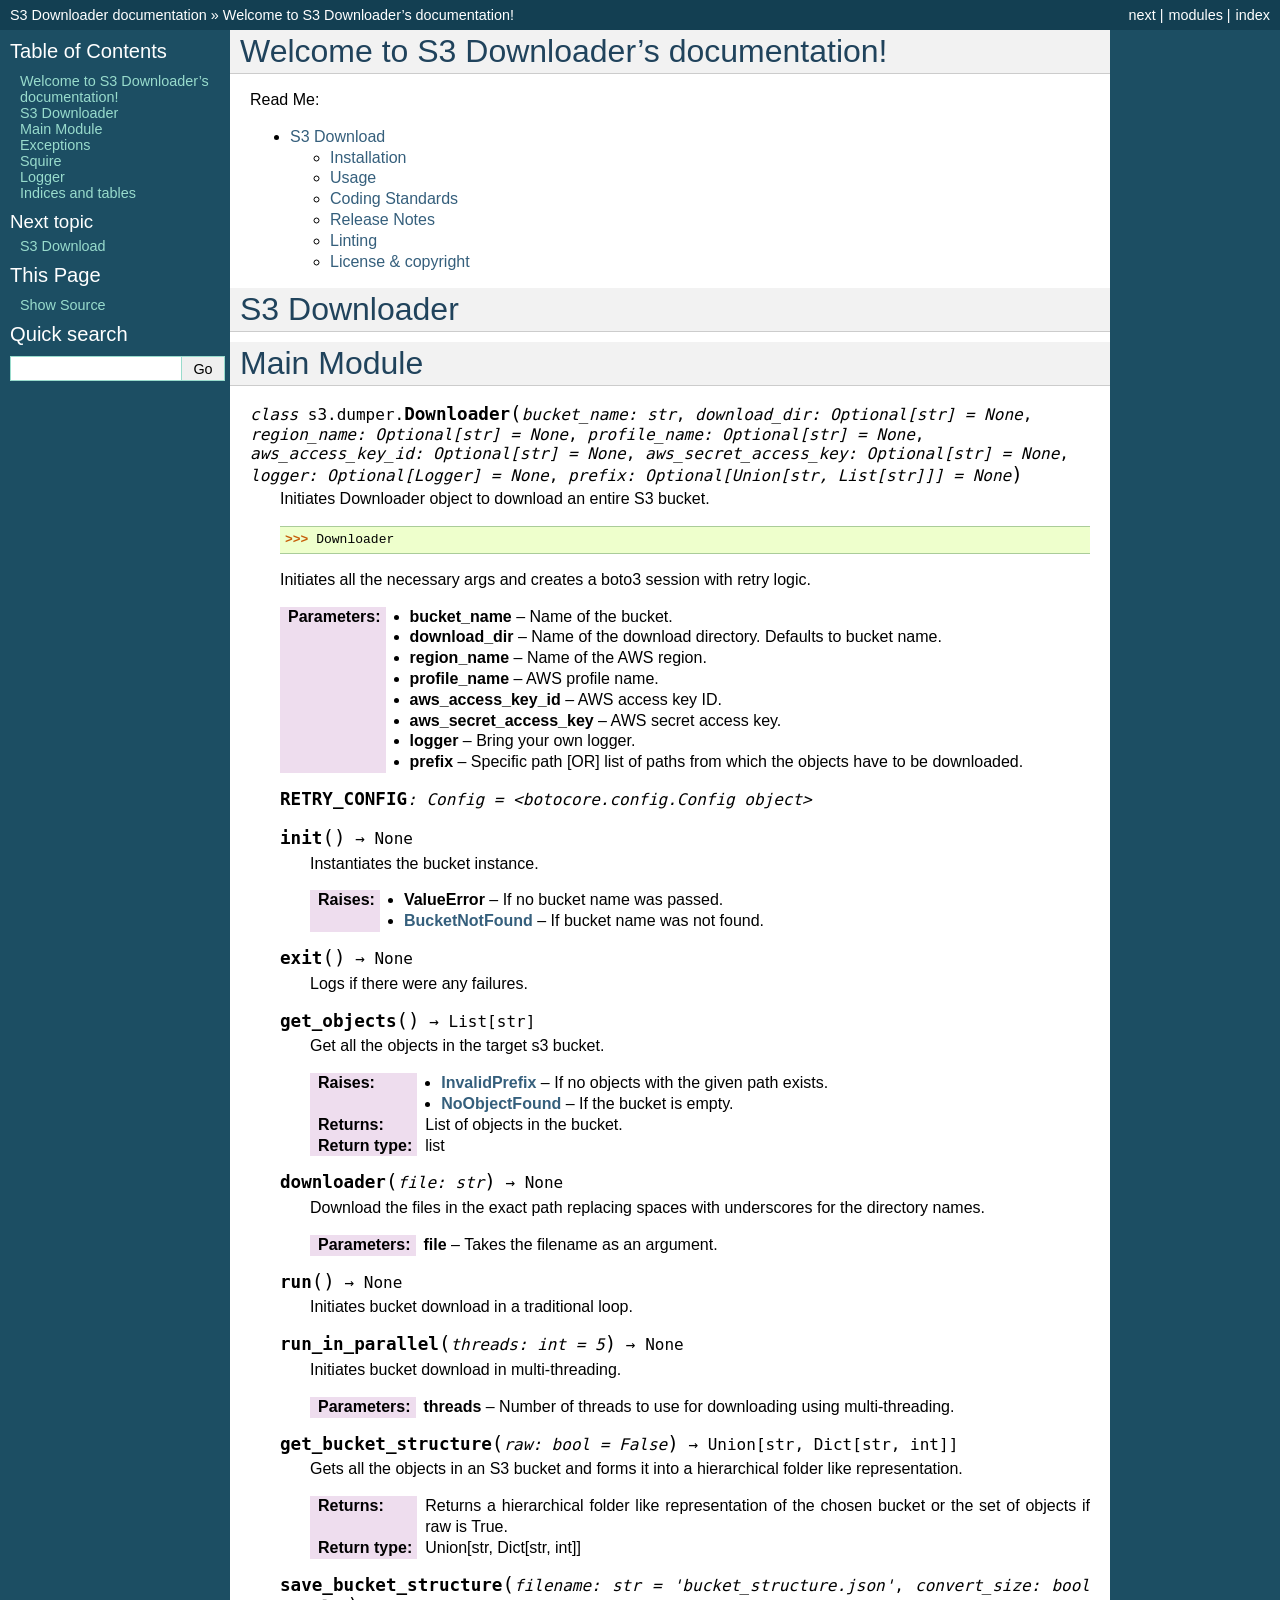
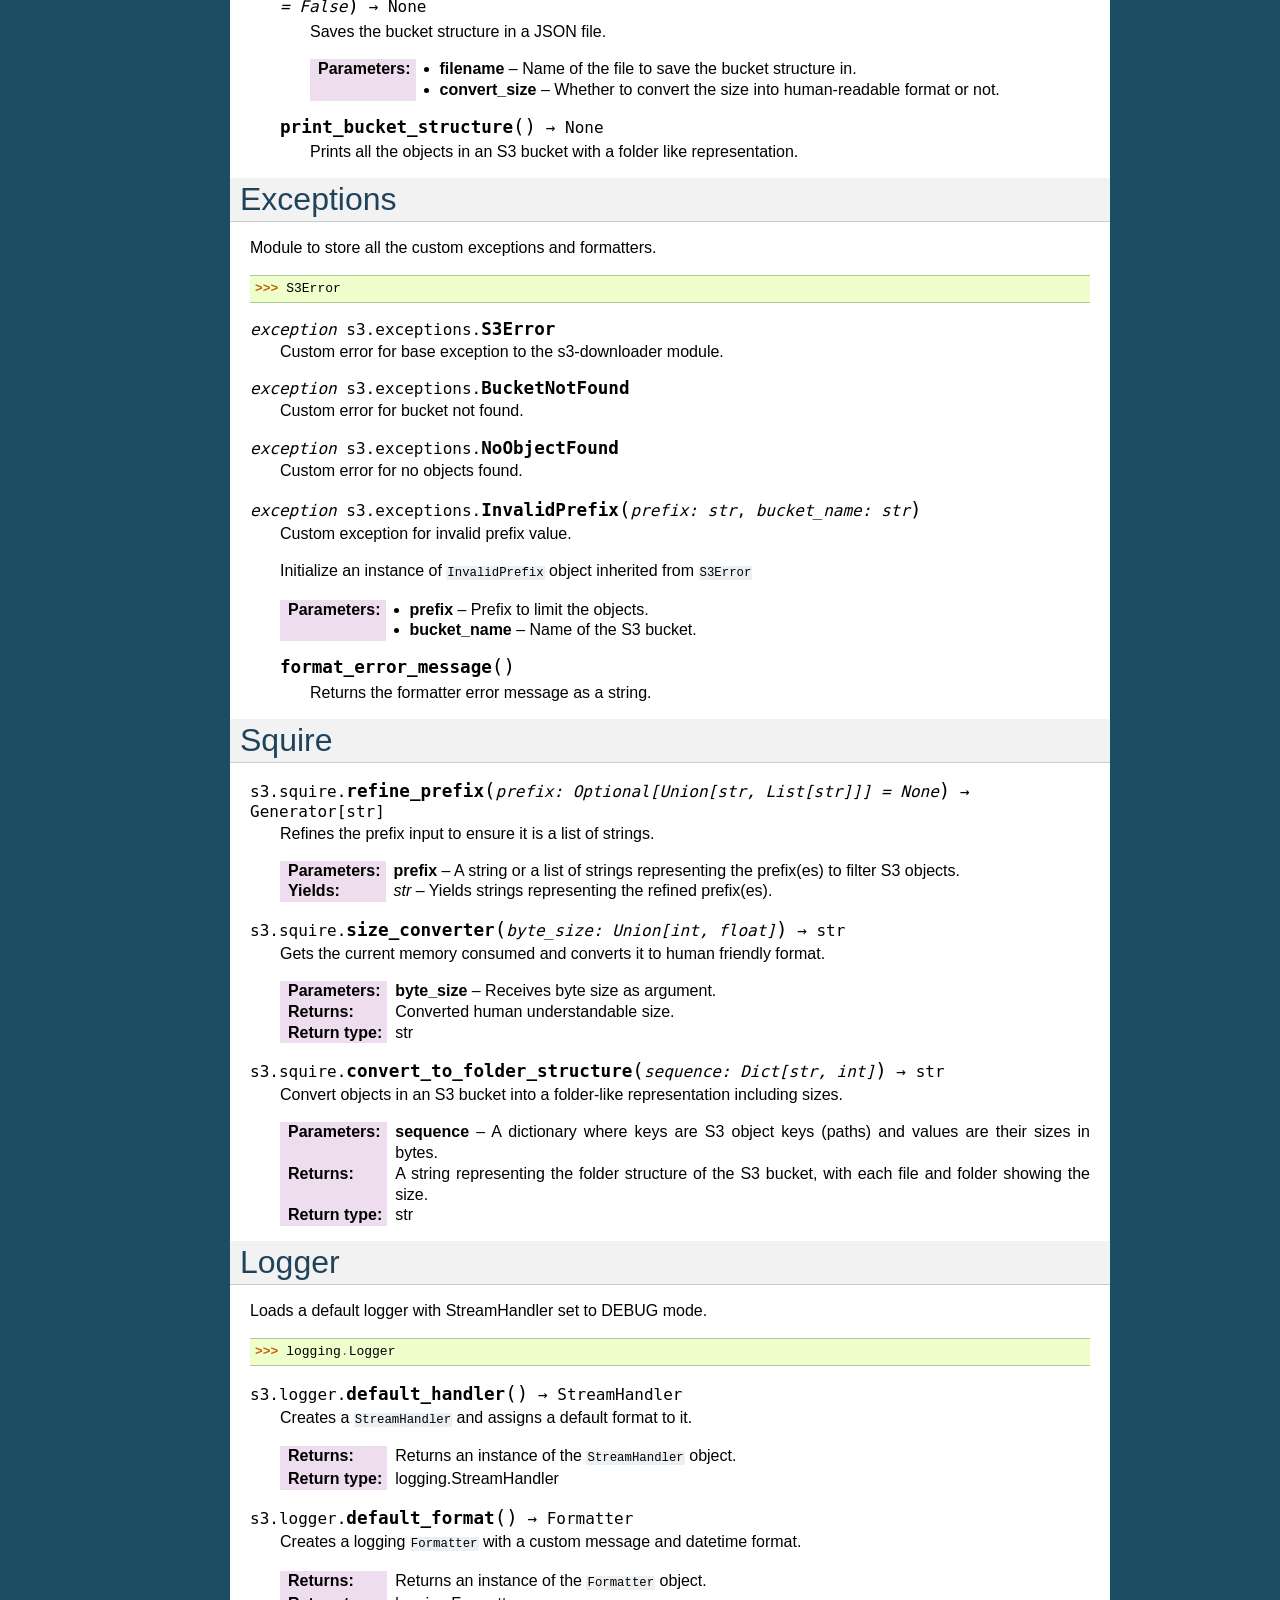
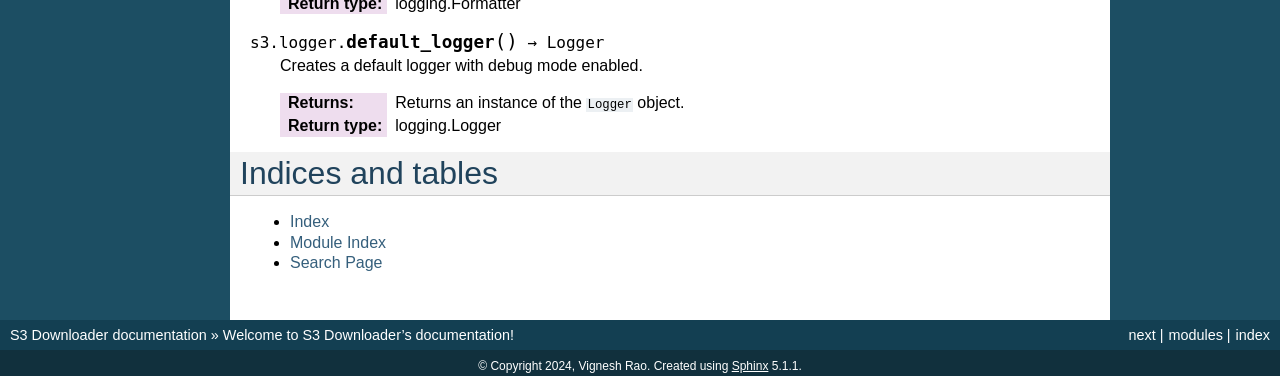
==== docs/index.html @ 3d4b47cd "Include a new feature to allow prefix list" ====
<!DOCTYPE html>

<html lang="en">
  <head>
    <meta charset="utf-8" />
    <meta name="viewport" content="width=device-width, initial-scale=1.0" /><meta name="generator" content="Docutils 0.19: https://docutils.sourceforge.io/" />

    <title>Welcome to S3 Downloader’s documentation! &#8212; S3 Downloader  documentation</title>
    <link rel="stylesheet" type="text/css" href="_static/pygments.css" />
    <link rel="stylesheet" type="text/css" href="_static/classic.css" />
    <link rel="stylesheet" type="text/css" href="_static/static.css" />
    
    <script data-url_root="./" id="documentation_options" src="_static/documentation_options.js"></script>
    <script src="_static/jquery.js"></script>
    <script src="_static/underscore.js"></script>
    <script src="_static/_sphinx_javascript_frameworks_compat.js"></script>
    <script src="_static/doctools.js"></script>
    
    <link rel="index" title="Index" href="genindex.html" />
    <link rel="search" title="Search" href="search.html" />
    <link rel="next" title="S3 Download" href="README.html" /> 
  </head><body>
    <div class="related" role="navigation" aria-label="related navigation">
      <h3>Navigation</h3>
      <ul>
        <li class="right" style="margin-right: 10px">
          <a href="genindex.html" title="General Index"
             accesskey="I">index</a></li>
        <li class="right" >
          <a href="py-modindex.html" title="Python Module Index"
             >modules</a> |</li>
        <li class="right" >
          <a href="README.html" title="S3 Download"
             accesskey="N">next</a> |</li>
        <li class="nav-item nav-item-0"><a href="#">S3 Downloader  documentation</a> &#187;</li>
        <li class="nav-item nav-item-this"><a href="">Welcome to S3 Downloader’s documentation!</a></li> 
      </ul>
    </div>  

    <div class="document">
      <div class="documentwrapper">
        <div class="bodywrapper">
          <div class="body" role="main">
            
  <section id="welcome-to-s3-downloader-s-documentation">
<h1>Welcome to S3 Downloader’s documentation!<a class="headerlink" href="#welcome-to-s3-downloader-s-documentation" title="Permalink to this heading">¶</a></h1>
<div class="toctree-wrapper compound">
<p class="caption" role="heading"><span class="caption-text">Read Me:</span></p>
<ul>
<li class="toctree-l1"><a class="reference internal" href="README.html">S3 Download</a><ul>
<li class="toctree-l2"><a class="reference internal" href="README.html#installation">Installation</a></li>
<li class="toctree-l2"><a class="reference internal" href="README.html#usage">Usage</a></li>
<li class="toctree-l2"><a class="reference internal" href="README.html#coding-standards">Coding Standards</a></li>
<li class="toctree-l2"><a class="reference internal" href="README.html#release-notes">Release Notes</a></li>
<li class="toctree-l2"><a class="reference internal" href="README.html#linting">Linting</a></li>
<li class="toctree-l2"><a class="reference internal" href="README.html#license-copyright">License &amp; copyright</a></li>
</ul>
</li>
</ul>
</div>
</section>
<section id="s3-downloader">
<h1>S3 Downloader<a class="headerlink" href="#s3-downloader" title="Permalink to this heading">¶</a></h1>
</section>
<section id="module-s3.dumper">
<span id="main-module"></span><h1>Main Module<a class="headerlink" href="#module-s3.dumper" title="Permalink to this heading">¶</a></h1>
<dl class="py class">
<dt class="sig sig-object py" id="s3.dumper.Downloader">
<em class="property"><span class="pre">class</span><span class="w"> </span></em><span class="sig-prename descclassname"><span class="pre">s3.dumper.</span></span><span class="sig-name descname"><span class="pre">Downloader</span></span><span class="sig-paren">(</span><em class="sig-param"><span class="n"><span class="pre">bucket_name</span></span><span class="p"><span class="pre">:</span></span><span class="w"> </span><span class="n"><span class="pre">str</span></span></em>, <em class="sig-param"><span class="n"><span class="pre">download_dir</span></span><span class="p"><span class="pre">:</span></span><span class="w"> </span><span class="n"><span class="pre">Optional</span><span class="p"><span class="pre">[</span></span><span class="pre">str</span><span class="p"><span class="pre">]</span></span></span><span class="w"> </span><span class="o"><span class="pre">=</span></span><span class="w"> </span><span class="default_value"><span class="pre">None</span></span></em>, <em class="sig-param"><span class="n"><span class="pre">region_name</span></span><span class="p"><span class="pre">:</span></span><span class="w"> </span><span class="n"><span class="pre">Optional</span><span class="p"><span class="pre">[</span></span><span class="pre">str</span><span class="p"><span class="pre">]</span></span></span><span class="w"> </span><span class="o"><span class="pre">=</span></span><span class="w"> </span><span class="default_value"><span class="pre">None</span></span></em>, <em class="sig-param"><span class="n"><span class="pre">profile_name</span></span><span class="p"><span class="pre">:</span></span><span class="w"> </span><span class="n"><span class="pre">Optional</span><span class="p"><span class="pre">[</span></span><span class="pre">str</span><span class="p"><span class="pre">]</span></span></span><span class="w"> </span><span class="o"><span class="pre">=</span></span><span class="w"> </span><span class="default_value"><span class="pre">None</span></span></em>, <em class="sig-param"><span class="n"><span class="pre">aws_access_key_id</span></span><span class="p"><span class="pre">:</span></span><span class="w"> </span><span class="n"><span class="pre">Optional</span><span class="p"><span class="pre">[</span></span><span class="pre">str</span><span class="p"><span class="pre">]</span></span></span><span class="w"> </span><span class="o"><span class="pre">=</span></span><span class="w"> </span><span class="default_value"><span class="pre">None</span></span></em>, <em class="sig-param"><span class="n"><span class="pre">aws_secret_access_key</span></span><span class="p"><span class="pre">:</span></span><span class="w"> </span><span class="n"><span class="pre">Optional</span><span class="p"><span class="pre">[</span></span><span class="pre">str</span><span class="p"><span class="pre">]</span></span></span><span class="w"> </span><span class="o"><span class="pre">=</span></span><span class="w"> </span><span class="default_value"><span class="pre">None</span></span></em>, <em class="sig-param"><span class="n"><span class="pre">logger</span></span><span class="p"><span class="pre">:</span></span><span class="w"> </span><span class="n"><span class="pre">Optional</span><span class="p"><span class="pre">[</span></span><span class="pre">Logger</span><span class="p"><span class="pre">]</span></span></span><span class="w"> </span><span class="o"><span class="pre">=</span></span><span class="w"> </span><span class="default_value"><span class="pre">None</span></span></em>, <em class="sig-param"><span class="n"><span class="pre">prefix</span></span><span class="p"><span class="pre">:</span></span><span class="w"> </span><span class="n"><span class="pre">Optional</span><span class="p"><span class="pre">[</span></span><span class="pre">Union</span><span class="p"><span class="pre">[</span></span><span class="pre">str</span><span class="p"><span class="pre">,</span></span><span class="w"> </span><span class="pre">List</span><span class="p"><span class="pre">[</span></span><span class="pre">str</span><span class="p"><span class="pre">]</span></span><span class="p"><span class="pre">]</span></span><span class="p"><span class="pre">]</span></span></span><span class="w"> </span><span class="o"><span class="pre">=</span></span><span class="w"> </span><span class="default_value"><span class="pre">None</span></span></em><span class="sig-paren">)</span><a class="headerlink" href="#s3.dumper.Downloader" title="Permalink to this definition">¶</a></dt>
<dd><p>Initiates Downloader object to download an entire S3 bucket.</p>
<div class="doctest highlight-default notranslate"><div class="highlight"><pre><span></span><span class="gp">&gt;&gt;&gt; </span><span class="n">Downloader</span>
</pre></div>
</div>
<p>Initiates all the necessary args and creates a boto3 session with retry logic.</p>
<dl class="field-list simple">
<dt class="field-odd">Parameters<span class="colon">:</span></dt>
<dd class="field-odd"><ul class="simple">
<li><p><strong>bucket_name</strong> – Name of the bucket.</p></li>
<li><p><strong>download_dir</strong> – Name of the download directory. Defaults to bucket name.</p></li>
<li><p><strong>region_name</strong> – Name of the AWS region.</p></li>
<li><p><strong>profile_name</strong> – AWS profile name.</p></li>
<li><p><strong>aws_access_key_id</strong> – AWS access key ID.</p></li>
<li><p><strong>aws_secret_access_key</strong> – AWS secret access key.</p></li>
<li><p><strong>logger</strong> – Bring your own logger.</p></li>
<li><p><strong>prefix</strong> – Specific path [OR] list of paths from which the objects have to be downloaded.</p></li>
</ul>
</dd>
</dl>
<dl class="py attribute">
<dt class="sig sig-object py" id="s3.dumper.Downloader.RETRY_CONFIG">
<span class="sig-name descname"><span class="pre">RETRY_CONFIG</span></span><em class="property"><span class="p"><span class="pre">:</span></span><span class="w"> </span><span class="pre">Config</span></em><em class="property"><span class="w"> </span><span class="p"><span class="pre">=</span></span><span class="w"> </span><span class="pre">&lt;botocore.config.Config</span> <span class="pre">object&gt;</span></em><a class="headerlink" href="#s3.dumper.Downloader.RETRY_CONFIG" title="Permalink to this definition">¶</a></dt>
<dd></dd></dl>

<dl class="py method">
<dt class="sig sig-object py" id="s3.dumper.Downloader.init">
<span class="sig-name descname"><span class="pre">init</span></span><span class="sig-paren">(</span><span class="sig-paren">)</span> <span class="sig-return"><span class="sig-return-icon">&#x2192;</span> <span class="sig-return-typehint"><span class="pre">None</span></span></span><a class="headerlink" href="#s3.dumper.Downloader.init" title="Permalink to this definition">¶</a></dt>
<dd><p>Instantiates the bucket instance.</p>
<dl class="field-list simple">
<dt class="field-odd">Raises<span class="colon">:</span></dt>
<dd class="field-odd"><ul class="simple">
<li><p><strong>ValueError</strong> – If no bucket name was passed.</p></li>
<li><p><a class="reference internal" href="#s3.exceptions.BucketNotFound" title="s3.exceptions.BucketNotFound"><strong>BucketNotFound</strong></a> – If bucket name was not found.</p></li>
</ul>
</dd>
</dl>
</dd></dl>

<dl class="py method">
<dt class="sig sig-object py" id="s3.dumper.Downloader.exit">
<span class="sig-name descname"><span class="pre">exit</span></span><span class="sig-paren">(</span><span class="sig-paren">)</span> <span class="sig-return"><span class="sig-return-icon">&#x2192;</span> <span class="sig-return-typehint"><span class="pre">None</span></span></span><a class="headerlink" href="#s3.dumper.Downloader.exit" title="Permalink to this definition">¶</a></dt>
<dd><p>Logs if there were any failures.</p>
</dd></dl>

<dl class="py method">
<dt class="sig sig-object py" id="s3.dumper.Downloader.get_objects">
<span class="sig-name descname"><span class="pre">get_objects</span></span><span class="sig-paren">(</span><span class="sig-paren">)</span> <span class="sig-return"><span class="sig-return-icon">&#x2192;</span> <span class="sig-return-typehint"><span class="pre">List</span><span class="p"><span class="pre">[</span></span><span class="pre">str</span><span class="p"><span class="pre">]</span></span></span></span><a class="headerlink" href="#s3.dumper.Downloader.get_objects" title="Permalink to this definition">¶</a></dt>
<dd><p>Get all the objects in the target s3 bucket.</p>
<dl class="field-list simple">
<dt class="field-odd">Raises<span class="colon">:</span></dt>
<dd class="field-odd"><ul class="simple">
<li><p><a class="reference internal" href="#s3.exceptions.InvalidPrefix" title="s3.exceptions.InvalidPrefix"><strong>InvalidPrefix</strong></a> – If no objects with the given path exists.</p></li>
<li><p><a class="reference internal" href="#s3.exceptions.NoObjectFound" title="s3.exceptions.NoObjectFound"><strong>NoObjectFound</strong></a> – If the bucket is empty.</p></li>
</ul>
</dd>
<dt class="field-even">Returns<span class="colon">:</span></dt>
<dd class="field-even"><p>List of objects in the bucket.</p>
</dd>
<dt class="field-odd">Return type<span class="colon">:</span></dt>
<dd class="field-odd"><p>list</p>
</dd>
</dl>
</dd></dl>

<dl class="py method">
<dt class="sig sig-object py" id="s3.dumper.Downloader.downloader">
<span class="sig-name descname"><span class="pre">downloader</span></span><span class="sig-paren">(</span><em class="sig-param"><span class="n"><span class="pre">file</span></span><span class="p"><span class="pre">:</span></span><span class="w"> </span><span class="n"><span class="pre">str</span></span></em><span class="sig-paren">)</span> <span class="sig-return"><span class="sig-return-icon">&#x2192;</span> <span class="sig-return-typehint"><span class="pre">None</span></span></span><a class="headerlink" href="#s3.dumper.Downloader.downloader" title="Permalink to this definition">¶</a></dt>
<dd><p>Download the files in the exact path replacing spaces with underscores for the directory names.</p>
<dl class="field-list simple">
<dt class="field-odd">Parameters<span class="colon">:</span></dt>
<dd class="field-odd"><p><strong>file</strong> – Takes the filename as an argument.</p>
</dd>
</dl>
</dd></dl>

<dl class="py method">
<dt class="sig sig-object py" id="s3.dumper.Downloader.run">
<span class="sig-name descname"><span class="pre">run</span></span><span class="sig-paren">(</span><span class="sig-paren">)</span> <span class="sig-return"><span class="sig-return-icon">&#x2192;</span> <span class="sig-return-typehint"><span class="pre">None</span></span></span><a class="headerlink" href="#s3.dumper.Downloader.run" title="Permalink to this definition">¶</a></dt>
<dd><p>Initiates bucket download in a traditional loop.</p>
</dd></dl>

<dl class="py method">
<dt class="sig sig-object py" id="s3.dumper.Downloader.run_in_parallel">
<span class="sig-name descname"><span class="pre">run_in_parallel</span></span><span class="sig-paren">(</span><em class="sig-param"><span class="n"><span class="pre">threads</span></span><span class="p"><span class="pre">:</span></span><span class="w"> </span><span class="n"><span class="pre">int</span></span><span class="w"> </span><span class="o"><span class="pre">=</span></span><span class="w"> </span><span class="default_value"><span class="pre">5</span></span></em><span class="sig-paren">)</span> <span class="sig-return"><span class="sig-return-icon">&#x2192;</span> <span class="sig-return-typehint"><span class="pre">None</span></span></span><a class="headerlink" href="#s3.dumper.Downloader.run_in_parallel" title="Permalink to this definition">¶</a></dt>
<dd><p>Initiates bucket download in multi-threading.</p>
<dl class="field-list simple">
<dt class="field-odd">Parameters<span class="colon">:</span></dt>
<dd class="field-odd"><p><strong>threads</strong> – Number of threads to use for downloading using multi-threading.</p>
</dd>
</dl>
</dd></dl>

<dl class="py method">
<dt class="sig sig-object py" id="s3.dumper.Downloader.get_bucket_structure">
<span class="sig-name descname"><span class="pre">get_bucket_structure</span></span><span class="sig-paren">(</span><em class="sig-param"><span class="n"><span class="pre">raw</span></span><span class="p"><span class="pre">:</span></span><span class="w"> </span><span class="n"><span class="pre">bool</span></span><span class="w"> </span><span class="o"><span class="pre">=</span></span><span class="w"> </span><span class="default_value"><span class="pre">False</span></span></em><span class="sig-paren">)</span> <span class="sig-return"><span class="sig-return-icon">&#x2192;</span> <span class="sig-return-typehint"><span class="pre">Union</span><span class="p"><span class="pre">[</span></span><span class="pre">str</span><span class="p"><span class="pre">,</span></span><span class="w"> </span><span class="pre">Dict</span><span class="p"><span class="pre">[</span></span><span class="pre">str</span><span class="p"><span class="pre">,</span></span><span class="w"> </span><span class="pre">int</span><span class="p"><span class="pre">]</span></span><span class="p"><span class="pre">]</span></span></span></span><a class="headerlink" href="#s3.dumper.Downloader.get_bucket_structure" title="Permalink to this definition">¶</a></dt>
<dd><p>Gets all the objects in an S3 bucket and forms it into a hierarchical folder like representation.</p>
<dl class="field-list simple">
<dt class="field-odd">Returns<span class="colon">:</span></dt>
<dd class="field-odd"><p>Returns a hierarchical folder like representation of the chosen bucket or the set of objects if raw is True.</p>
</dd>
<dt class="field-even">Return type<span class="colon">:</span></dt>
<dd class="field-even"><p>Union[str, Dict[str, int]]</p>
</dd>
</dl>
</dd></dl>

<dl class="py method">
<dt class="sig sig-object py" id="s3.dumper.Downloader.save_bucket_structure">
<span class="sig-name descname"><span class="pre">save_bucket_structure</span></span><span class="sig-paren">(</span><em class="sig-param"><span class="n"><span class="pre">filename</span></span><span class="p"><span class="pre">:</span></span><span class="w"> </span><span class="n"><span class="pre">str</span></span><span class="w"> </span><span class="o"><span class="pre">=</span></span><span class="w"> </span><span class="default_value"><span class="pre">'bucket_structure.json'</span></span></em>, <em class="sig-param"><span class="n"><span class="pre">convert_size</span></span><span class="p"><span class="pre">:</span></span><span class="w"> </span><span class="n"><span class="pre">bool</span></span><span class="w"> </span><span class="o"><span class="pre">=</span></span><span class="w"> </span><span class="default_value"><span class="pre">False</span></span></em><span class="sig-paren">)</span> <span class="sig-return"><span class="sig-return-icon">&#x2192;</span> <span class="sig-return-typehint"><span class="pre">None</span></span></span><a class="headerlink" href="#s3.dumper.Downloader.save_bucket_structure" title="Permalink to this definition">¶</a></dt>
<dd><p>Saves the bucket structure in a JSON file.</p>
<dl class="field-list simple">
<dt class="field-odd">Parameters<span class="colon">:</span></dt>
<dd class="field-odd"><ul class="simple">
<li><p><strong>filename</strong> – Name of the file to save the bucket structure in.</p></li>
<li><p><strong>convert_size</strong> – Whether to convert the size into human-readable format or not.</p></li>
</ul>
</dd>
</dl>
</dd></dl>

<dl class="py method">
<dt class="sig sig-object py" id="s3.dumper.Downloader.print_bucket_structure">
<span class="sig-name descname"><span class="pre">print_bucket_structure</span></span><span class="sig-paren">(</span><span class="sig-paren">)</span> <span class="sig-return"><span class="sig-return-icon">&#x2192;</span> <span class="sig-return-typehint"><span class="pre">None</span></span></span><a class="headerlink" href="#s3.dumper.Downloader.print_bucket_structure" title="Permalink to this definition">¶</a></dt>
<dd><p>Prints all the objects in an S3 bucket with a folder like representation.</p>
</dd></dl>

</dd></dl>

</section>
<section id="module-s3.exceptions">
<span id="exceptions"></span><h1>Exceptions<a class="headerlink" href="#module-s3.exceptions" title="Permalink to this heading">¶</a></h1>
<p>Module to store all the custom exceptions and formatters.</p>
<div class="doctest highlight-default notranslate"><div class="highlight"><pre><span></span><span class="gp">&gt;&gt;&gt; </span><span class="n">S3Error</span>
</pre></div>
</div>
<dl class="py exception">
<dt class="sig sig-object py" id="s3.exceptions.S3Error">
<em class="property"><span class="pre">exception</span><span class="w"> </span></em><span class="sig-prename descclassname"><span class="pre">s3.exceptions.</span></span><span class="sig-name descname"><span class="pre">S3Error</span></span><a class="headerlink" href="#s3.exceptions.S3Error" title="Permalink to this definition">¶</a></dt>
<dd><p>Custom error for base exception to the s3-downloader module.</p>
</dd></dl>

<dl class="py exception">
<dt class="sig sig-object py" id="s3.exceptions.BucketNotFound">
<em class="property"><span class="pre">exception</span><span class="w"> </span></em><span class="sig-prename descclassname"><span class="pre">s3.exceptions.</span></span><span class="sig-name descname"><span class="pre">BucketNotFound</span></span><a class="headerlink" href="#s3.exceptions.BucketNotFound" title="Permalink to this definition">¶</a></dt>
<dd><p>Custom error for bucket not found.</p>
</dd></dl>

<dl class="py exception">
<dt class="sig sig-object py" id="s3.exceptions.NoObjectFound">
<em class="property"><span class="pre">exception</span><span class="w"> </span></em><span class="sig-prename descclassname"><span class="pre">s3.exceptions.</span></span><span class="sig-name descname"><span class="pre">NoObjectFound</span></span><a class="headerlink" href="#s3.exceptions.NoObjectFound" title="Permalink to this definition">¶</a></dt>
<dd><p>Custom error for no objects found.</p>
</dd></dl>

<dl class="py exception">
<dt class="sig sig-object py" id="s3.exceptions.InvalidPrefix">
<em class="property"><span class="pre">exception</span><span class="w"> </span></em><span class="sig-prename descclassname"><span class="pre">s3.exceptions.</span></span><span class="sig-name descname"><span class="pre">InvalidPrefix</span></span><span class="sig-paren">(</span><em class="sig-param"><span class="n"><span class="pre">prefix</span></span><span class="p"><span class="pre">:</span></span><span class="w"> </span><span class="n"><span class="pre">str</span></span></em>, <em class="sig-param"><span class="n"><span class="pre">bucket_name</span></span><span class="p"><span class="pre">:</span></span><span class="w"> </span><span class="n"><span class="pre">str</span></span></em><span class="sig-paren">)</span><a class="headerlink" href="#s3.exceptions.InvalidPrefix" title="Permalink to this definition">¶</a></dt>
<dd><p>Custom exception for invalid prefix value.</p>
<p>Initialize an instance of <code class="docutils literal notranslate"><span class="pre">InvalidPrefix</span></code> object inherited from <code class="docutils literal notranslate"><span class="pre">S3Error</span></code></p>
<dl class="field-list simple">
<dt class="field-odd">Parameters<span class="colon">:</span></dt>
<dd class="field-odd"><ul class="simple">
<li><p><strong>prefix</strong> – Prefix to limit the objects.</p></li>
<li><p><strong>bucket_name</strong> – Name of the S3 bucket.</p></li>
</ul>
</dd>
</dl>
<dl class="py method">
<dt class="sig sig-object py" id="s3.exceptions.InvalidPrefix.format_error_message">
<span class="sig-name descname"><span class="pre">format_error_message</span></span><span class="sig-paren">(</span><span class="sig-paren">)</span><a class="headerlink" href="#s3.exceptions.InvalidPrefix.format_error_message" title="Permalink to this definition">¶</a></dt>
<dd><p>Returns the formatter error message as a string.</p>
</dd></dl>

</dd></dl>

</section>
<section id="module-s3.squire">
<span id="squire"></span><h1>Squire<a class="headerlink" href="#module-s3.squire" title="Permalink to this heading">¶</a></h1>
<dl class="py function">
<dt class="sig sig-object py" id="s3.squire.refine_prefix">
<span class="sig-prename descclassname"><span class="pre">s3.squire.</span></span><span class="sig-name descname"><span class="pre">refine_prefix</span></span><span class="sig-paren">(</span><em class="sig-param"><span class="n"><span class="pre">prefix</span></span><span class="p"><span class="pre">:</span></span><span class="w"> </span><span class="n"><span class="pre">Optional</span><span class="p"><span class="pre">[</span></span><span class="pre">Union</span><span class="p"><span class="pre">[</span></span><span class="pre">str</span><span class="p"><span class="pre">,</span></span><span class="w"> </span><span class="pre">List</span><span class="p"><span class="pre">[</span></span><span class="pre">str</span><span class="p"><span class="pre">]</span></span><span class="p"><span class="pre">]</span></span><span class="p"><span class="pre">]</span></span></span><span class="w"> </span><span class="o"><span class="pre">=</span></span><span class="w"> </span><span class="default_value"><span class="pre">None</span></span></em><span class="sig-paren">)</span> <span class="sig-return"><span class="sig-return-icon">&#x2192;</span> <span class="sig-return-typehint"><span class="pre">Generator</span><span class="p"><span class="pre">[</span></span><span class="pre">str</span><span class="p"><span class="pre">]</span></span></span></span><a class="headerlink" href="#s3.squire.refine_prefix" title="Permalink to this definition">¶</a></dt>
<dd><p>Refines the prefix input to ensure it is a list of strings.</p>
<dl class="field-list simple">
<dt class="field-odd">Parameters<span class="colon">:</span></dt>
<dd class="field-odd"><p><strong>prefix</strong> – A string or a list of strings representing the prefix(es) to filter S3 objects.</p>
</dd>
<dt class="field-even">Yields<span class="colon">:</span></dt>
<dd class="field-even"><p><em>str</em> – Yields strings representing the refined prefix(es).</p>
</dd>
</dl>
</dd></dl>

<dl class="py function">
<dt class="sig sig-object py" id="s3.squire.size_converter">
<span class="sig-prename descclassname"><span class="pre">s3.squire.</span></span><span class="sig-name descname"><span class="pre">size_converter</span></span><span class="sig-paren">(</span><em class="sig-param"><span class="n"><span class="pre">byte_size</span></span><span class="p"><span class="pre">:</span></span><span class="w"> </span><span class="n"><span class="pre">Union</span><span class="p"><span class="pre">[</span></span><span class="pre">int</span><span class="p"><span class="pre">,</span></span><span class="w"> </span><span class="pre">float</span><span class="p"><span class="pre">]</span></span></span></em><span class="sig-paren">)</span> <span class="sig-return"><span class="sig-return-icon">&#x2192;</span> <span class="sig-return-typehint"><span class="pre">str</span></span></span><a class="headerlink" href="#s3.squire.size_converter" title="Permalink to this definition">¶</a></dt>
<dd><p>Gets the current memory consumed and converts it to human friendly format.</p>
<dl class="field-list simple">
<dt class="field-odd">Parameters<span class="colon">:</span></dt>
<dd class="field-odd"><p><strong>byte_size</strong> – Receives byte size as argument.</p>
</dd>
<dt class="field-even">Returns<span class="colon">:</span></dt>
<dd class="field-even"><p>Converted human understandable size.</p>
</dd>
<dt class="field-odd">Return type<span class="colon">:</span></dt>
<dd class="field-odd"><p>str</p>
</dd>
</dl>
</dd></dl>

<dl class="py function">
<dt class="sig sig-object py" id="s3.squire.convert_to_folder_structure">
<span class="sig-prename descclassname"><span class="pre">s3.squire.</span></span><span class="sig-name descname"><span class="pre">convert_to_folder_structure</span></span><span class="sig-paren">(</span><em class="sig-param"><span class="n"><span class="pre">sequence</span></span><span class="p"><span class="pre">:</span></span><span class="w"> </span><span class="n"><span class="pre">Dict</span><span class="p"><span class="pre">[</span></span><span class="pre">str</span><span class="p"><span class="pre">,</span></span><span class="w"> </span><span class="pre">int</span><span class="p"><span class="pre">]</span></span></span></em><span class="sig-paren">)</span> <span class="sig-return"><span class="sig-return-icon">&#x2192;</span> <span class="sig-return-typehint"><span class="pre">str</span></span></span><a class="headerlink" href="#s3.squire.convert_to_folder_structure" title="Permalink to this definition">¶</a></dt>
<dd><p>Convert objects in an S3 bucket into a folder-like representation including sizes.</p>
<dl class="field-list simple">
<dt class="field-odd">Parameters<span class="colon">:</span></dt>
<dd class="field-odd"><p><strong>sequence</strong> – A dictionary where keys are S3 object keys (paths) and values are their sizes in bytes.</p>
</dd>
<dt class="field-even">Returns<span class="colon">:</span></dt>
<dd class="field-even"><p>A string representing the folder structure of the S3 bucket, with each file and folder showing the size.</p>
</dd>
<dt class="field-odd">Return type<span class="colon">:</span></dt>
<dd class="field-odd"><p>str</p>
</dd>
</dl>
</dd></dl>

</section>
<section id="module-s3.logger">
<span id="logger"></span><h1>Logger<a class="headerlink" href="#module-s3.logger" title="Permalink to this heading">¶</a></h1>
<p>Loads a default logger with StreamHandler set to DEBUG mode.</p>
<div class="doctest highlight-default notranslate"><div class="highlight"><pre><span></span><span class="gp">&gt;&gt;&gt; </span><span class="n">logging</span><span class="o">.</span><span class="n">Logger</span>
</pre></div>
</div>
<dl class="py function">
<dt class="sig sig-object py" id="s3.logger.default_handler">
<span class="sig-prename descclassname"><span class="pre">s3.logger.</span></span><span class="sig-name descname"><span class="pre">default_handler</span></span><span class="sig-paren">(</span><span class="sig-paren">)</span> <span class="sig-return"><span class="sig-return-icon">&#x2192;</span> <span class="sig-return-typehint"><span class="pre">StreamHandler</span></span></span><a class="headerlink" href="#s3.logger.default_handler" title="Permalink to this definition">¶</a></dt>
<dd><p>Creates a <code class="docutils literal notranslate"><span class="pre">StreamHandler</span></code> and assigns a default format to it.</p>
<dl class="field-list simple">
<dt class="field-odd">Returns<span class="colon">:</span></dt>
<dd class="field-odd"><p>Returns an instance of the <code class="docutils literal notranslate"><span class="pre">StreamHandler</span></code> object.</p>
</dd>
<dt class="field-even">Return type<span class="colon">:</span></dt>
<dd class="field-even"><p>logging.StreamHandler</p>
</dd>
</dl>
</dd></dl>

<dl class="py function">
<dt class="sig sig-object py" id="s3.logger.default_format">
<span class="sig-prename descclassname"><span class="pre">s3.logger.</span></span><span class="sig-name descname"><span class="pre">default_format</span></span><span class="sig-paren">(</span><span class="sig-paren">)</span> <span class="sig-return"><span class="sig-return-icon">&#x2192;</span> <span class="sig-return-typehint"><span class="pre">Formatter</span></span></span><a class="headerlink" href="#s3.logger.default_format" title="Permalink to this definition">¶</a></dt>
<dd><p>Creates a logging <code class="docutils literal notranslate"><span class="pre">Formatter</span></code> with a custom message and datetime format.</p>
<dl class="field-list simple">
<dt class="field-odd">Returns<span class="colon">:</span></dt>
<dd class="field-odd"><p>Returns an instance of the <code class="docutils literal notranslate"><span class="pre">Formatter</span></code> object.</p>
</dd>
<dt class="field-even">Return type<span class="colon">:</span></dt>
<dd class="field-even"><p>logging.Formatter</p>
</dd>
</dl>
</dd></dl>

<dl class="py function">
<dt class="sig sig-object py" id="s3.logger.default_logger">
<span class="sig-prename descclassname"><span class="pre">s3.logger.</span></span><span class="sig-name descname"><span class="pre">default_logger</span></span><span class="sig-paren">(</span><span class="sig-paren">)</span> <span class="sig-return"><span class="sig-return-icon">&#x2192;</span> <span class="sig-return-typehint"><span class="pre">Logger</span></span></span><a class="headerlink" href="#s3.logger.default_logger" title="Permalink to this definition">¶</a></dt>
<dd><p>Creates a default logger with debug mode enabled.</p>
<dl class="field-list simple">
<dt class="field-odd">Returns<span class="colon">:</span></dt>
<dd class="field-odd"><p>Returns an instance of the <code class="docutils literal notranslate"><span class="pre">Logger</span></code> object.</p>
</dd>
<dt class="field-even">Return type<span class="colon">:</span></dt>
<dd class="field-even"><p>logging.Logger</p>
</dd>
</dl>
</dd></dl>

</section>
<section id="indices-and-tables">
<h1>Indices and tables<a class="headerlink" href="#indices-and-tables" title="Permalink to this heading">¶</a></h1>
<ul class="simple">
<li><p><a class="reference internal" href="genindex.html"><span class="std std-ref">Index</span></a></p></li>
<li><p><a class="reference internal" href="py-modindex.html"><span class="std std-ref">Module Index</span></a></p></li>
<li><p><a class="reference internal" href="search.html"><span class="std std-ref">Search Page</span></a></p></li>
</ul>
</section>


            <div class="clearer"></div>
          </div>
        </div>
      </div>
      <div class="sphinxsidebar" role="navigation" aria-label="main navigation">
        <div class="sphinxsidebarwrapper">
  <div>
    <h3><a href="#">Table of Contents</a></h3>
    <ul>
<li><a class="reference internal" href="#">Welcome to S3 Downloader’s documentation!</a></li>
<li><a class="reference internal" href="#s3-downloader">S3 Downloader</a></li>
<li><a class="reference internal" href="#module-s3.dumper">Main Module</a></li>
<li><a class="reference internal" href="#module-s3.exceptions">Exceptions</a></li>
<li><a class="reference internal" href="#module-s3.squire">Squire</a></li>
<li><a class="reference internal" href="#module-s3.logger">Logger</a></li>
<li><a class="reference internal" href="#indices-and-tables">Indices and tables</a></li>
</ul>

  </div>
  <div>
    <h4>Next topic</h4>
    <p class="topless"><a href="README.html"
                          title="next chapter">S3 Download</a></p>
  </div>
  <div role="note" aria-label="source link">
    <h3>This Page</h3>
    <ul class="this-page-menu">
      <li><a href="_sources/index.rst.txt"
            rel="nofollow">Show Source</a></li>
    </ul>
   </div>
<div id="searchbox" style="display: none" role="search">
  <h3 id="searchlabel">Quick search</h3>
    <div class="searchformwrapper">
    <form class="search" action="search.html" method="get">
      <input type="text" name="q" aria-labelledby="searchlabel" autocomplete="off" autocorrect="off" autocapitalize="off" spellcheck="false"/>
      <input type="submit" value="Go" />
    </form>
    </div>
</div>
<script>document.getElementById('searchbox').style.display = "block"</script>
        </div>
      </div>
      <div class="clearer"></div>
    </div>
    <div class="related" role="navigation" aria-label="related navigation">
      <h3>Navigation</h3>
      <ul>
        <li class="right" style="margin-right: 10px">
          <a href="genindex.html" title="General Index"
             >index</a></li>
        <li class="right" >
          <a href="py-modindex.html" title="Python Module Index"
             >modules</a> |</li>
        <li class="right" >
          <a href="README.html" title="S3 Download"
             >next</a> |</li>
        <li class="nav-item nav-item-0"><a href="#">S3 Downloader  documentation</a> &#187;</li>
        <li class="nav-item nav-item-this"><a href="">Welcome to S3 Downloader’s documentation!</a></li> 
      </ul>
    </div>
    <div class="footer" role="contentinfo">
        &#169; Copyright 2024, Vignesh Rao.
      Created using <a href="https://www.sphinx-doc.org/">Sphinx</a> 5.1.1.
    </div>
  </body>
</html>
---- docs/_static/pygments.css ----
pre { line-height: 125%; }
td.linenos .normal { color: inherit; background-color: transparent; padding-left: 5px; padding-right: 5px; }
span.linenos { color: inherit; background-color: transparent; padding-left: 5px; padding-right: 5px; }
td.linenos .special { color: #000000; background-color: #ffffc0; padding-left: 5px; padding-right: 5px; }
span.linenos.special { color: #000000; background-color: #ffffc0; padding-left: 5px; padding-right: 5px; }
.highlight .hll { background-color: #ffffcc }
.highlight { background: #eeffcc; }
.highlight .c { color: #408090; font-style: italic } /* Comment */
.highlight .err { border: 1px solid #F00 } /* Error */
.highlight .k { color: #007020; font-weight: bold } /* Keyword */
.highlight .o { color: #666 } /* Operator */
.highlight .ch { color: #408090; font-style: italic } /* Comment.Hashbang */
.highlight .cm { color: #408090; font-style: italic } /* Comment.Multiline */
.highlight .cp { color: #007020 } /* Comment.Preproc */
.highlight .cpf { color: #408090; font-style: italic } /* Comment.PreprocFile */
.highlight .c1 { color: #408090; font-style: italic } /* Comment.Single */
.highlight .cs { color: #408090; background-color: #FFF0F0 } /* Comment.Special */
.highlight .gd { color: #A00000 } /* Generic.Deleted */
.highlight .ge { font-style: italic } /* Generic.Emph */
.highlight .ges { font-weight: bold; font-style: italic } /* Generic.EmphStrong */
.highlight .gr { color: #F00 } /* Generic.Error */
.highlight .gh { color: #000080; font-weight: bold } /* Generic.Heading */
.highlight .gi { color: #00A000 } /* Generic.Inserted */
.highlight .go { color: #333 } /* Generic.Output */
.highlight .gp { color: #C65D09; font-weight: bold } /* Generic.Prompt */
.highlight .gs { font-weight: bold } /* Generic.Strong */
.highlight .gu { color: #800080; font-weight: bold } /* Generic.Subheading */
.highlight .gt { color: #04D } /* Generic.Traceback */
.highlight .kc { color: #007020; font-weight: bold } /* Keyword.Constant */
.highlight .kd { color: #007020; font-weight: bold } /* Keyword.Declaration */
.highlight .kn { color: #007020; font-weight: bold } /* Keyword.Namespace */
.highlight .kp { color: #007020 } /* Keyword.Pseudo */
.highlight .kr { color: #007020; font-weight: bold } /* Keyword.Reserved */
.highlight .kt { color: #902000 } /* Keyword.Type */
.highlight .m { color: #208050 } /* Literal.Number */
.highlight .s { color: #4070A0 } /* Literal.String */
.highlight .na { color: #4070A0 } /* Name.Attribute */
.highlight .nb { color: #007020 } /* Name.Builtin */
.highlight .nc { color: #0E84B5; font-weight: bold } /* Name.Class */
.highlight .no { color: #60ADD5 } /* Name.Constant */
.highlight .nd { color: #555; font-weight: bold } /* Name.Decorator */
.highlight .ni { color: #D55537; font-weight: bold } /* Name.Entity */
.highlight .ne { color: #007020 } /* Name.Exception */
.highlight .nf { color: #06287E } /* Name.Function */
.highlight .nl { color: #002070; font-weight: bold } /* Name.Label */
.highlight .nn { color: #0E84B5; font-weight: bold } /* Name.Namespace */
.highlight .nt { color: #062873; font-weight: bold } /* Name.Tag */
.highlight .nv { color: #BB60D5 } /* Name.Variable */
.highlight .ow { color: #007020; font-weight: bold } /* Operator.Word */
.highlight .w { color: #BBB } /* Text.Whitespace */
.highlight .mb { color: #208050 } /* Literal.Number.Bin */
.highlight .mf { color: #208050 } /* Literal.Number.Float */
.highlight .mh { color: #208050 } /* Literal.Number.Hex */
.highlight .mi { color: #208050 } /* Literal.Number.Integer */
.highlight .mo { color: #208050 } /* Literal.Number.Oct */
.highlight .sa { color: #4070A0 } /* Literal.String.Affix */
.highlight .sb { color: #4070A0 } /* Literal.String.Backtick */
.highlight .sc { color: #4070A0 } /* Literal.String.Char */
.highlight .dl { color: #4070A0 } /* Literal.String.Delimiter */
.highlight .sd { color: #4070A0; font-style: italic } /* Literal.String.Doc */
.highlight .s2 { color: #4070A0 } /* Literal.String.Double */
.highlight .se { color: #4070A0; font-weight: bold } /* Literal.String.Escape */
.highlight .sh { color: #4070A0 } /* Literal.String.Heredoc */
.highlight .si { color: #70A0D0; font-style: italic } /* Literal.String.Interpol */
.highlight .sx { color: #C65D09 } /* Literal.String.Other */
.highlight .sr { color: #235388 } /* Literal.String.Regex */
.highlight .s1 { color: #4070A0 } /* Literal.String.Single */
.highlight .ss { color: #517918 } /* Literal.String.Symbol */
.highlight .bp { color: #007020 } /* Name.Builtin.Pseudo */
.highlight .fm { color: #06287E } /* Name.Function.Magic */
.highlight .vc { color: #BB60D5 } /* Name.Variable.Class */
.highlight .vg { color: #BB60D5 } /* Name.Variable.Global */
.highlight .vi { color: #BB60D5 } /* Name.Variable.Instance */
.highlight .vm { color: #BB60D5 } /* Name.Variable.Magic */
.highlight .il { color: #208050 } /* Literal.Number.Integer.Long */
---- docs/_static/classic.css ----
/*
 * classic.css_t
 * ~~~~~~~~~~~~~
 *
 * Sphinx stylesheet -- classic theme.
 *
 * :copyright: Copyright 2007-2022 by the Sphinx team, see AUTHORS.
 * :license: BSD, see LICENSE for details.
 *
 */

@import url("basic.css");

/* -- page layout ----------------------------------------------------------- */

html {
    /* CSS hack for macOS's scrollbar (see #1125) */
    background-color: #FFFFFF;
}

body {
    font-family: sans-serif;
    font-size: 100%;
    background-color: #11303d;
    color: #000;
    margin: 0;
    padding: 0;
}

div.document {
    display: flex;
    background-color: #1c4e63;
}

div.documentwrapper {
    float: left;
    width: 100%;
}

div.bodywrapper {
    margin: 0 0 0 230px;
}

div.body {
    background-color: #ffffff;
    color: #000000;
    padding: 0 20px 30px 20px;
}

div.footer {
    color: #ffffff;
    width: 100%;
    padding: 9px 0 9px 0;
    text-align: center;
    font-size: 75%;
}

div.footer a {
    color: #ffffff;
    text-decoration: underline;
}

div.related {
    background-color: #133f52;
    line-height: 30px;
    color: #ffffff;
}

div.related a {
    color: #ffffff;
}

div.sphinxsidebar {
}

div.sphinxsidebar h3 {
    font-family: 'Trebuchet MS', sans-serif;
    color: #ffffff;
    font-size: 1.4em;
    font-weight: normal;
    margin: 0;
    padding: 0;
}

div.sphinxsidebar h3 a {
    color: #ffffff;
}

div.sphinxsidebar h4 {
    font-family: 'Trebuchet MS', sans-serif;
    color: #ffffff;
    font-size: 1.3em;
    font-weight: normal;
    margin: 5px 0 0 0;
    padding: 0;
}

div.sphinxsidebar p {
    color: #ffffff;
}

div.sphinxsidebar p.topless {
    margin: 5px 10px 10px 10px;
}

div.sphinxsidebar ul {
    margin: 10px;
    padding: 0;
    color: #ffffff;
}

div.sphinxsidebar a {
    color: #98dbcc;
}

div.sphinxsidebar input {
    border: 1px solid #98dbcc;
    font-family: sans-serif;
    font-size: 1em;
}



/* -- hyperlink styles ------------------------------------------------------ */

a {
    color: #355f7c;
    text-decoration: none;
}

a:visited {
    color: #355f7c;
    text-decoration: none;
}

a:hover {
    text-decoration: underline;
}



/* -- body styles ----------------------------------------------------------- */

div.body h1,
div.body h2,
div.body h3,
div.body h4,
div.body h5,
div.body h6 {
    font-family: 'Trebuchet MS', sans-serif;
    background-color: #f2f2f2;
    font-weight: normal;
    color: #20435c;
    border-bottom: 1px solid #ccc;
    margin: 20px -20px 10px -20px;
    padding: 3px 0 3px 10px;
}

div.body h1 { margin-top: 0; font-size: 200%; }
div.body h2 { font-size: 160%; }
div.body h3 { font-size: 140%; }
div.body h4 { font-size: 120%; }
div.body h5 { font-size: 110%; }
div.body h6 { font-size: 100%; }

a.headerlink {
    color: #c60f0f;
    font-size: 0.8em;
    padding: 0 4px 0 4px;
    text-decoration: none;
}

a.headerlink:hover {
    background-color: #c60f0f;
    color: white;
}

div.body p, div.body dd, div.body li, div.body blockquote {
    text-align: justify;
    line-height: 130%;
}

div.admonition p.admonition-title + p {
    display: inline;
}

div.admonition p {
    margin-bottom: 5px;
}

div.admonition pre {
    margin-bottom: 5px;
}

div.admonition ul, div.admonition ol {
    margin-bottom: 5px;
}

div.note {
    background-color: #eee;
    border: 1px solid #ccc;
}

div.seealso {
    background-color: #ffc;
    border: 1px solid #ff6;
}
nav.contents,
aside.topic,

div.topic {
    background-color: #eee;
}

div.warning {
    background-color: #ffe4e4;
    border: 1px solid #f66;
}

p.admonition-title {
    display: inline;
}

p.admonition-title:after {
    content: ":";
}

pre {
    padding: 5px;
    background-color: unset;
    color: unset;
    line-height: 120%;
    border: 1px solid #ac9;
    border-left: none;
    border-right: none;
}

code {
    background-color: #ecf0f3;
    padding: 0 1px 0 1px;
    font-size: 0.95em;
}

th, dl.field-list > dt {
    background-color: #ede;
}

.warning code {
    background: #efc2c2;
}

.note code {
    background: #d6d6d6;
}

.viewcode-back {
    font-family: sans-serif;
}

div.viewcode-block:target {
    background-color: #f4debf;
    border-top: 1px solid #ac9;
    border-bottom: 1px solid #ac9;
}

div.code-block-caption {
    color: #efefef;
    background-color: #1c4e63;
}
---- docs/_static/static.css ----
.sphinxsidebarwrapper {
  overflow-y: scroll;
}
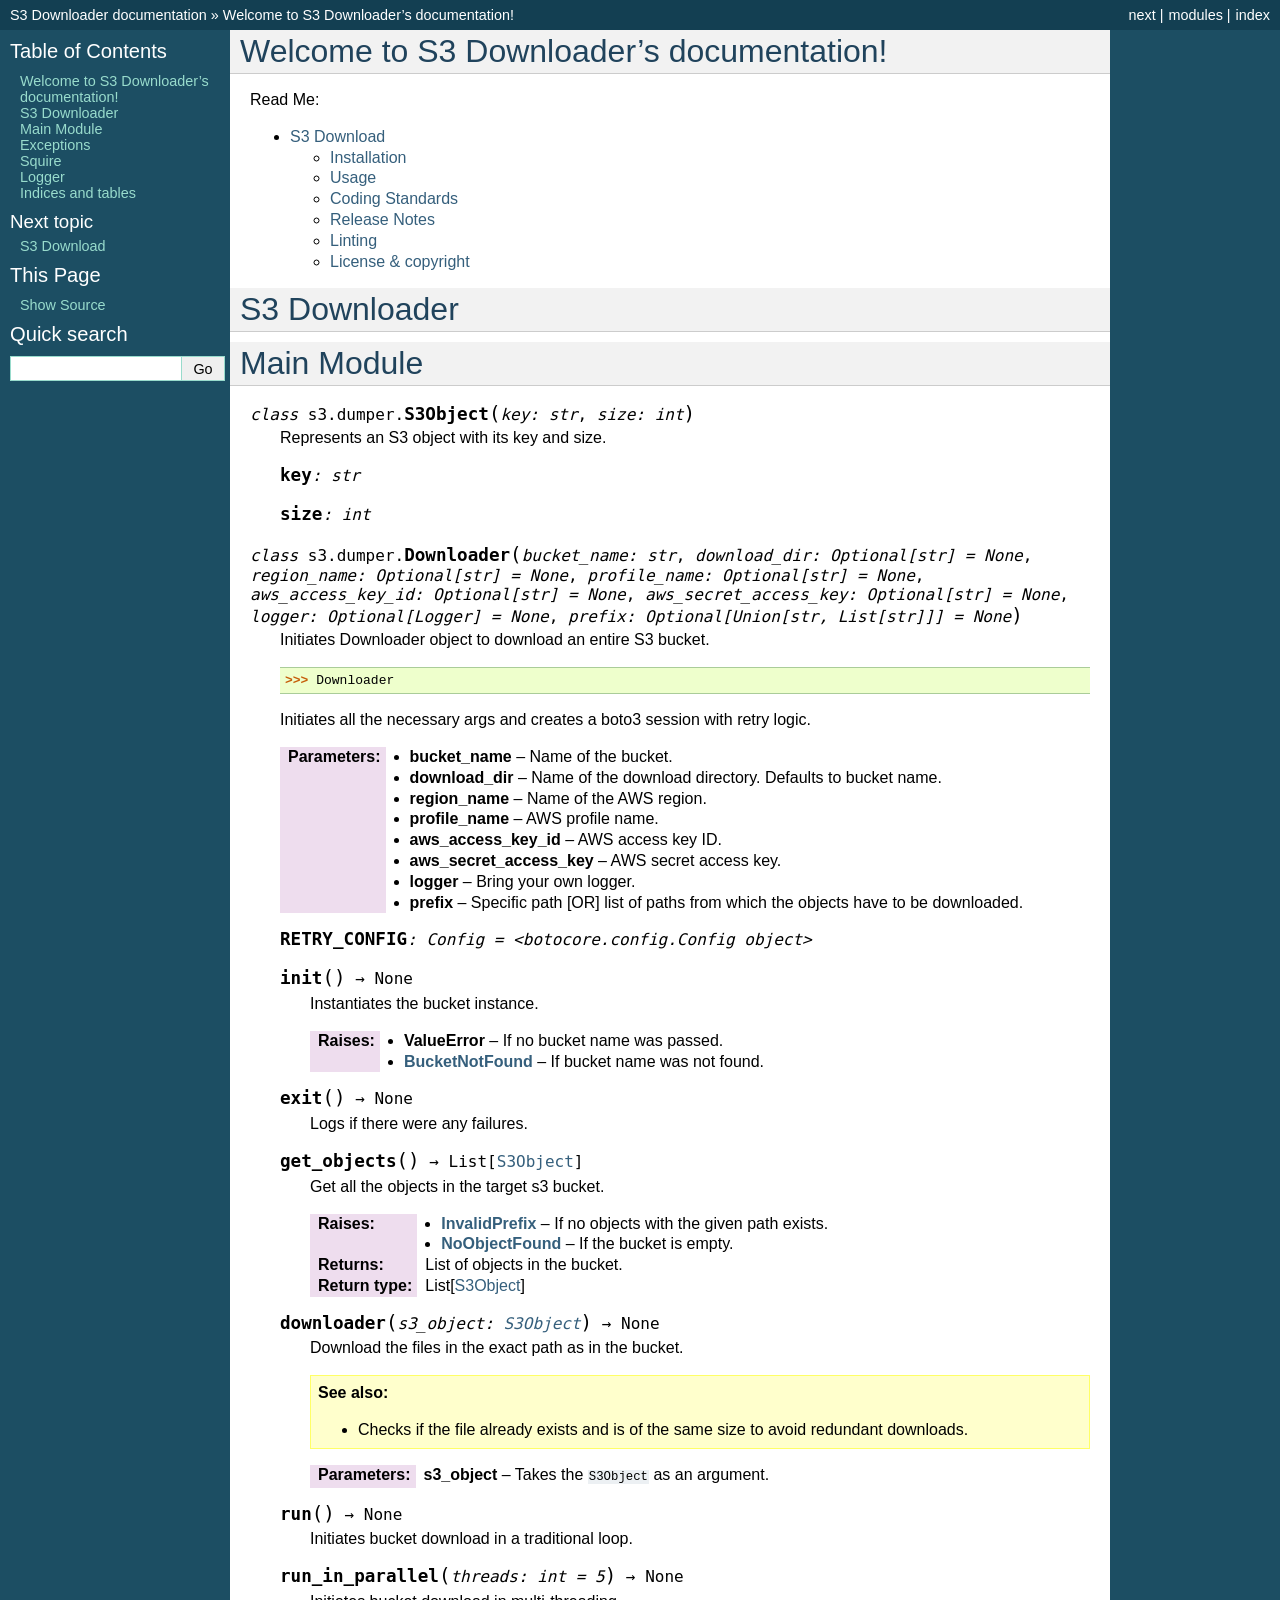
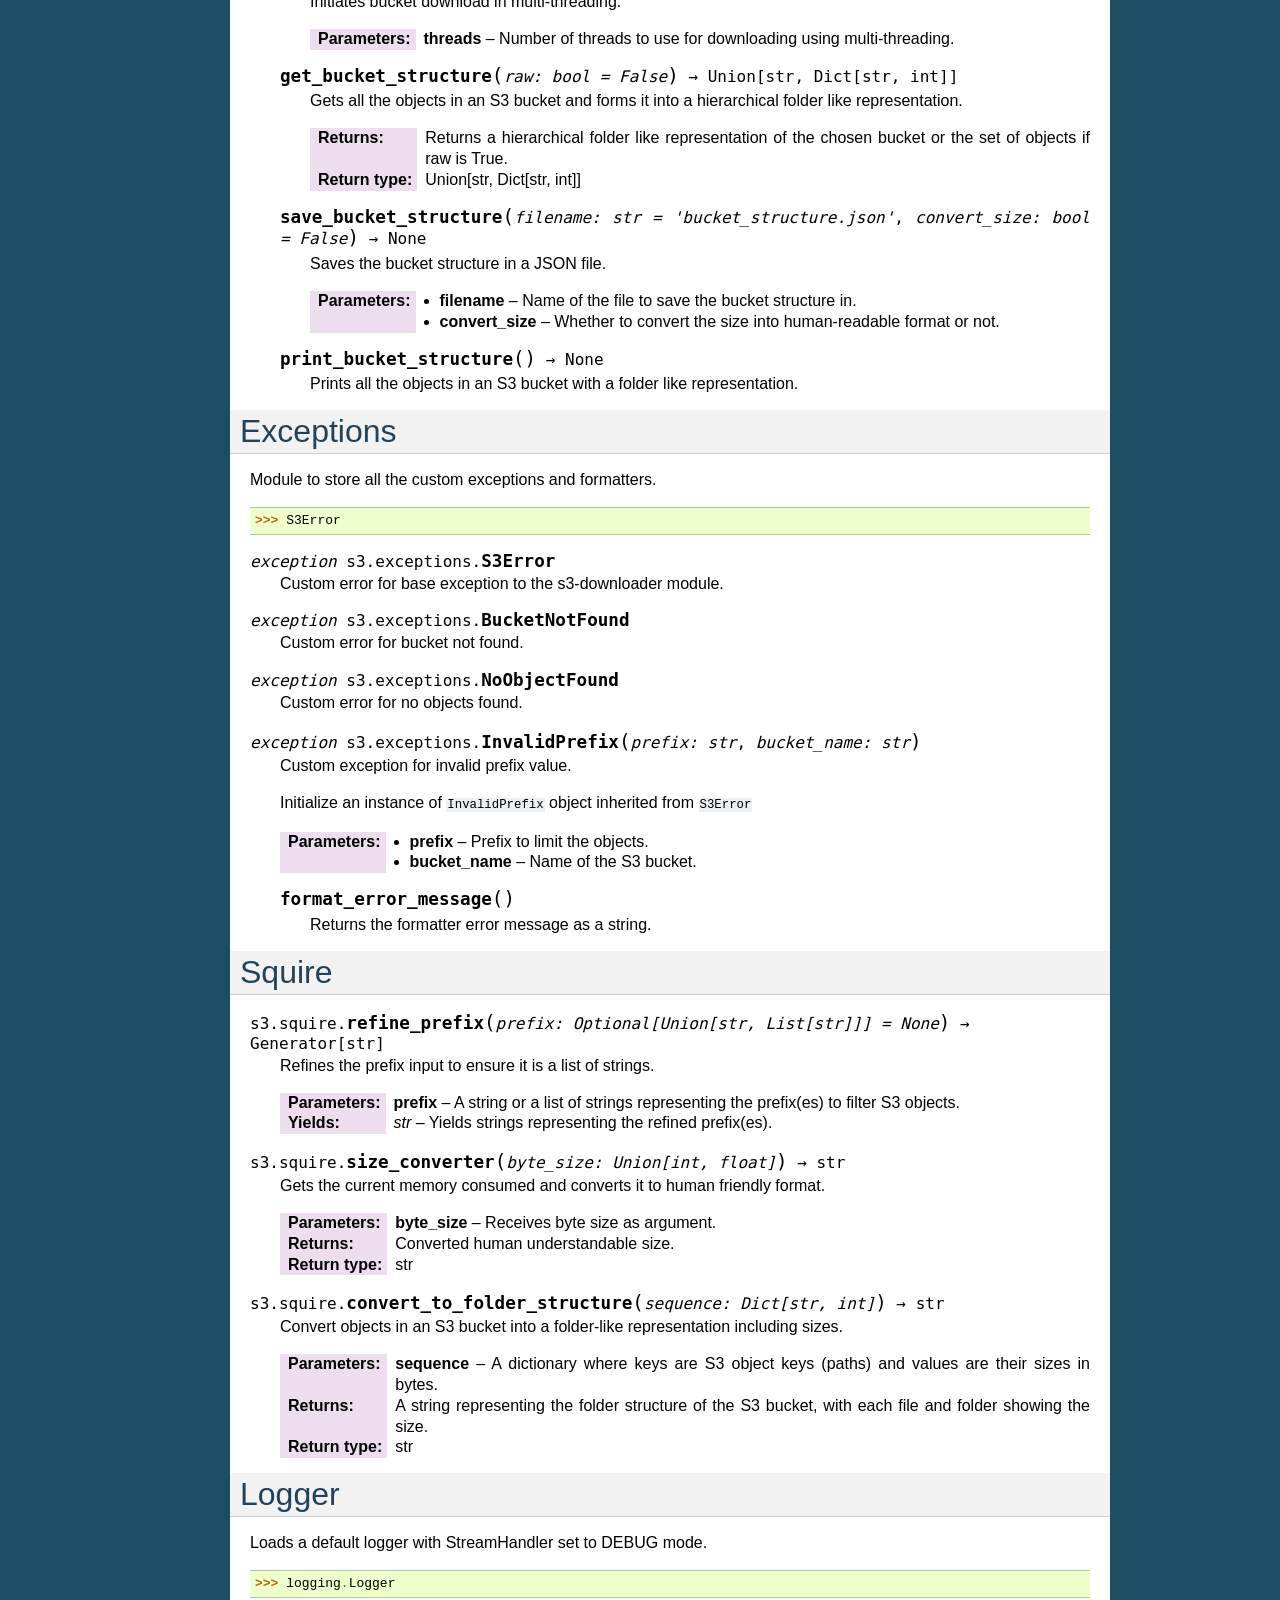
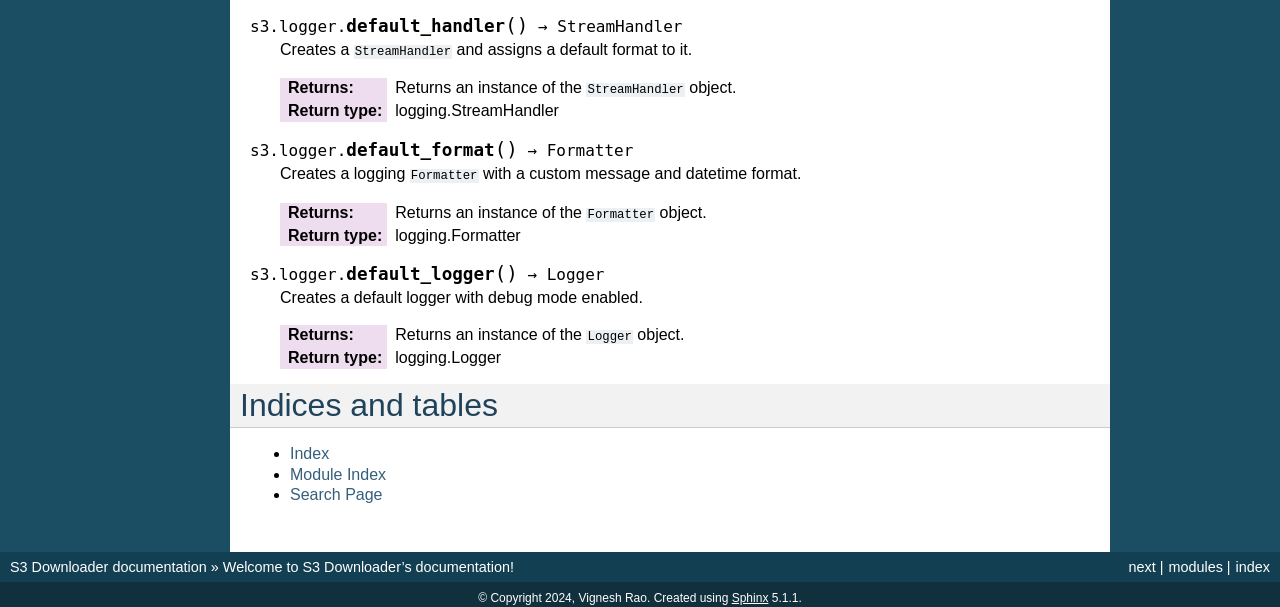
==== commit bf22bcb3: "Add CLI functionality Add a feature to check filesize before overwriting" ====
--- a/docs/index.html
+++ b/docs/index.html
@@ -66,6 +66,22 @@
 <section id="module-s3.dumper">
 <span id="main-module"></span><h1>Main Module<a class="headerlink" href="#module-s3.dumper" title="Permalink to this heading">¶</a></h1>
 <dl class="py class">
+<dt class="sig sig-object py" id="s3.dumper.S3Object">
+<em class="property"><span class="pre">class</span><span class="w"> </span></em><span class="sig-prename descclassname"><span class="pre">s3.dumper.</span></span><span class="sig-name descname"><span class="pre">S3Object</span></span><span class="sig-paren">(</span><em class="sig-param"><span class="n"><span class="pre">key</span></span><span class="p"><span class="pre">:</span></span><span class="w"> </span><span class="n"><span class="pre">str</span></span></em>, <em class="sig-param"><span class="n"><span class="pre">size</span></span><span class="p"><span class="pre">:</span></span><span class="w"> </span><span class="n"><span class="pre">int</span></span></em><span class="sig-paren">)</span><a class="headerlink" href="#s3.dumper.S3Object" title="Permalink to this definition">¶</a></dt>
+<dd><p>Represents an S3 object with its key and size.</p>
+<dl class="py attribute">
+<dt class="sig sig-object py" id="s3.dumper.S3Object.key">
+<span class="sig-name descname"><span class="pre">key</span></span><em class="property"><span class="p"><span class="pre">:</span></span><span class="w"> </span><span class="pre">str</span></em><a class="headerlink" href="#s3.dumper.S3Object.key" title="Permalink to this definition">¶</a></dt>
+<dd></dd></dl>
+
+<dl class="py attribute">
+<dt class="sig sig-object py" id="s3.dumper.S3Object.size">
+<span class="sig-name descname"><span class="pre">size</span></span><em class="property"><span class="p"><span class="pre">:</span></span><span class="w"> </span><span class="pre">int</span></em><a class="headerlink" href="#s3.dumper.S3Object.size" title="Permalink to this definition">¶</a></dt>
+<dd></dd></dl>
+
+</dd></dl>
+
+<dl class="py class">
 <dt class="sig sig-object py" id="s3.dumper.Downloader">
 <em class="property"><span class="pre">class</span><span class="w"> </span></em><span class="sig-prename descclassname"><span class="pre">s3.dumper.</span></span><span class="sig-name descname"><span class="pre">Downloader</span></span><span class="sig-paren">(</span><em class="sig-param"><span class="n"><span class="pre">bucket_name</span></span><span class="p"><span class="pre">:</span></span><span class="w"> </span><span class="n"><span class="pre">str</span></span></em>, <em class="sig-param"><span class="n"><span class="pre">download_dir</span></span><span class="p"><span class="pre">:</span></span><span class="w"> </span><span class="n"><span class="pre">Optional</span><span class="p"><span class="pre">[</span></span><span class="pre">str</span><span class="p"><span class="pre">]</span></span></span><span class="w"> </span><span class="o"><span class="pre">=</span></span><span class="w"> </span><span class="default_value"><span class="pre">None</span></span></em>, <em class="sig-param"><span class="n"><span class="pre">region_name</span></span><span class="p"><span class="pre">:</span></span><span class="w"> </span><span class="n"><span class="pre">Optional</span><span class="p"><span class="pre">[</span></span><span class="pre">str</span><span class="p"><span class="pre">]</span></span></span><span class="w"> </span><span class="o"><span class="pre">=</span></span><span class="w"> </span><span class="default_value"><span class="pre">None</span></span></em>, <em class="sig-param"><span class="n"><span class="pre">profile_name</span></span><span class="p"><span class="pre">:</span></span><span class="w"> </span><span class="n"><span class="pre">Optional</span><span class="p"><span class="pre">[</span></span><span class="pre">str</span><span class="p"><span class="pre">]</span></span></span><span class="w"> </span><span class="o"><span class="pre">=</span></span><span class="w"> </span><span class="default_value"><span class="pre">None</span></span></em>, <em class="sig-param"><span class="n"><span class="pre">aws_access_key_id</span></span><span class="p"><span class="pre">:</span></span><span class="w"> </span><span class="n"><span class="pre">Optional</span><span class="p"><span class="pre">[</span></span><span class="pre">str</span><span class="p"><span class="pre">]</span></span></span><span class="w"> </span><span class="o"><span class="pre">=</span></span><span class="w"> </span><span class="default_value"><span class="pre">None</span></span></em>, <em class="sig-param"><span class="n"><span class="pre">aws_secret_access_key</span></span><span class="p"><span class="pre">:</span></span><span class="w"> </span><span class="n"><span class="pre">Optional</span><span class="p"><span class="pre">[</span></span><span class="pre">str</span><span class="p"><span class="pre">]</span></span></span><span class="w"> </span><span class="o"><span class="pre">=</span></span><span class="w"> </span><span class="default_value"><span class="pre">None</span></span></em>, <em class="sig-param"><span class="n"><span class="pre">logger</span></span><span class="p"><span class="pre">:</span></span><span class="w"> </span><span class="n"><span class="pre">Optional</span><span class="p"><span class="pre">[</span></span><span class="pre">Logger</span><span class="p"><span class="pre">]</span></span></span><span class="w"> </span><span class="o"><span class="pre">=</span></span><span class="w"> </span><span class="default_value"><span class="pre">None</span></span></em>, <em class="sig-param"><span class="n"><span class="pre">prefix</span></span><span class="p"><span class="pre">:</span></span><span class="w"> </span><span class="n"><span class="pre">Optional</span><span class="p"><span class="pre">[</span></span><span class="pre">Union</span><span class="p"><span class="pre">[</span></span><span class="pre">str</span><span class="p"><span class="pre">,</span></span><span class="w"> </span><span class="pre">List</span><span class="p"><span class="pre">[</span></span><span class="pre">str</span><span class="p"><span class="pre">]</span></span><span class="p"><span class="pre">]</span></span><span class="p"><span class="pre">]</span></span></span><span class="w"> </span><span class="o"><span class="pre">=</span></span><span class="w"> </span><span class="default_value"><span class="pre">None</span></span></em><span class="sig-paren">)</span><a class="headerlink" href="#s3.dumper.Downloader" title="Permalink to this definition">¶</a></dt>
 <dd><p>Initiates Downloader object to download an entire S3 bucket.</p>
@@ -114,7 +130,7 @@
 
 <dl class="py method">
 <dt class="sig sig-object py" id="s3.dumper.Downloader.get_objects">
-<span class="sig-name descname"><span class="pre">get_objects</span></span><span class="sig-paren">(</span><span class="sig-paren">)</span> <span class="sig-return"><span class="sig-return-icon">&#x2192;</span> <span class="sig-return-typehint"><span class="pre">List</span><span class="p"><span class="pre">[</span></span><span class="pre">str</span><span class="p"><span class="pre">]</span></span></span></span><a class="headerlink" href="#s3.dumper.Downloader.get_objects" title="Permalink to this definition">¶</a></dt>
+<span class="sig-name descname"><span class="pre">get_objects</span></span><span class="sig-paren">(</span><span class="sig-paren">)</span> <span class="sig-return"><span class="sig-return-icon">&#x2192;</span> <span class="sig-return-typehint"><span class="pre">List</span><span class="p"><span class="pre">[</span></span><a class="reference internal" href="#s3.dumper.S3Object" title="s3.dumper.S3Object"><span class="pre">S3Object</span></a><span class="p"><span class="pre">]</span></span></span></span><a class="headerlink" href="#s3.dumper.Downloader.get_objects" title="Permalink to this definition">¶</a></dt>
 <dd><p>Get all the objects in the target s3 bucket.</p>
 <dl class="field-list simple">
 <dt class="field-odd">Raises<span class="colon">:</span></dt>
@@ -127,18 +143,24 @@
 <dd class="field-even"><p>List of objects in the bucket.</p>
 </dd>
 <dt class="field-odd">Return type<span class="colon">:</span></dt>
-<dd class="field-odd"><p>list</p>
+<dd class="field-odd"><p>List[<a class="reference internal" href="#s3.dumper.S3Object" title="s3.dumper.S3Object">S3Object</a>]</p>
 </dd>
 </dl>
 </dd></dl>
 
 <dl class="py method">
 <dt class="sig sig-object py" id="s3.dumper.Downloader.downloader">
-<span class="sig-name descname"><span class="pre">downloader</span></span><span class="sig-paren">(</span><em class="sig-param"><span class="n"><span class="pre">file</span></span><span class="p"><span class="pre">:</span></span><span class="w"> </span><span class="n"><span class="pre">str</span></span></em><span class="sig-paren">)</span> <span class="sig-return"><span class="sig-return-icon">&#x2192;</span> <span class="sig-return-typehint"><span class="pre">None</span></span></span><a class="headerlink" href="#s3.dumper.Downloader.downloader" title="Permalink to this definition">¶</a></dt>
-<dd><p>Download the files in the exact path replacing spaces with underscores for the directory names.</p>
-<dl class="field-list simple">
-<dt class="field-odd">Parameters<span class="colon">:</span></dt>
-<dd class="field-odd"><p><strong>file</strong> – Takes the filename as an argument.</p>
+<span class="sig-name descname"><span class="pre">downloader</span></span><span class="sig-paren">(</span><em class="sig-param"><span class="n"><span class="pre">s3_object</span></span><span class="p"><span class="pre">:</span></span><span class="w"> </span><span class="n"><a class="reference internal" href="#s3.dumper.S3Object" title="s3.dumper.S3Object"><span class="pre">S3Object</span></a></span></em><span class="sig-paren">)</span> <span class="sig-return"><span class="sig-return-icon">&#x2192;</span> <span class="sig-return-typehint"><span class="pre">None</span></span></span><a class="headerlink" href="#s3.dumper.Downloader.downloader" title="Permalink to this definition">¶</a></dt>
+<dd><p>Download the files in the exact path as in the bucket.</p>
+<div class="admonition seealso">
+<p class="admonition-title">See also</p>
+<ul class="simple">
+<li><p>Checks if the file already exists and is of the same size to avoid redundant downloads.</p></li>
+</ul>
+</div>
+<dl class="field-list simple">
+<dt class="field-odd">Parameters<span class="colon">:</span></dt>
+<dd class="field-odd"><p><strong>s3_object</strong> – Takes the <code class="docutils literal notranslate"><span class="pre">S3Object</span></code> as an argument.</p>
 </dd>
 </dl>
 </dd></dl>
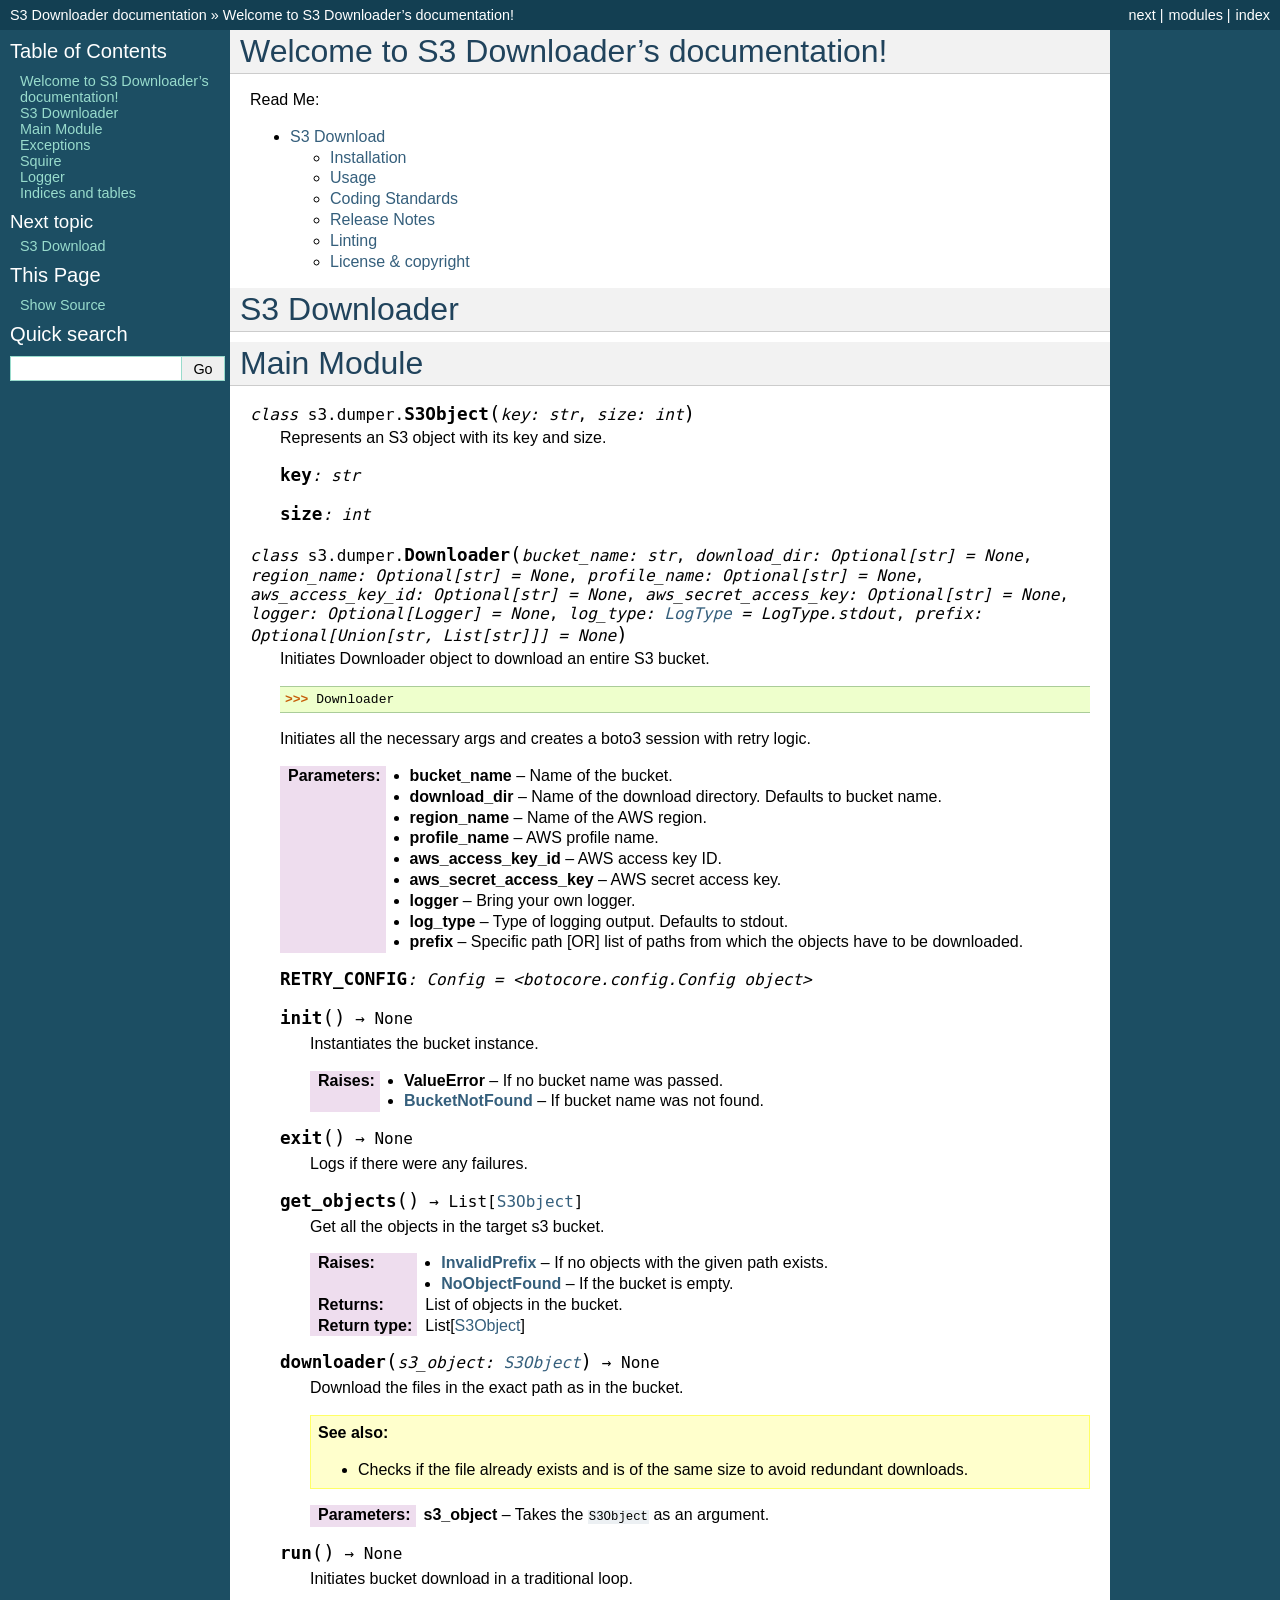
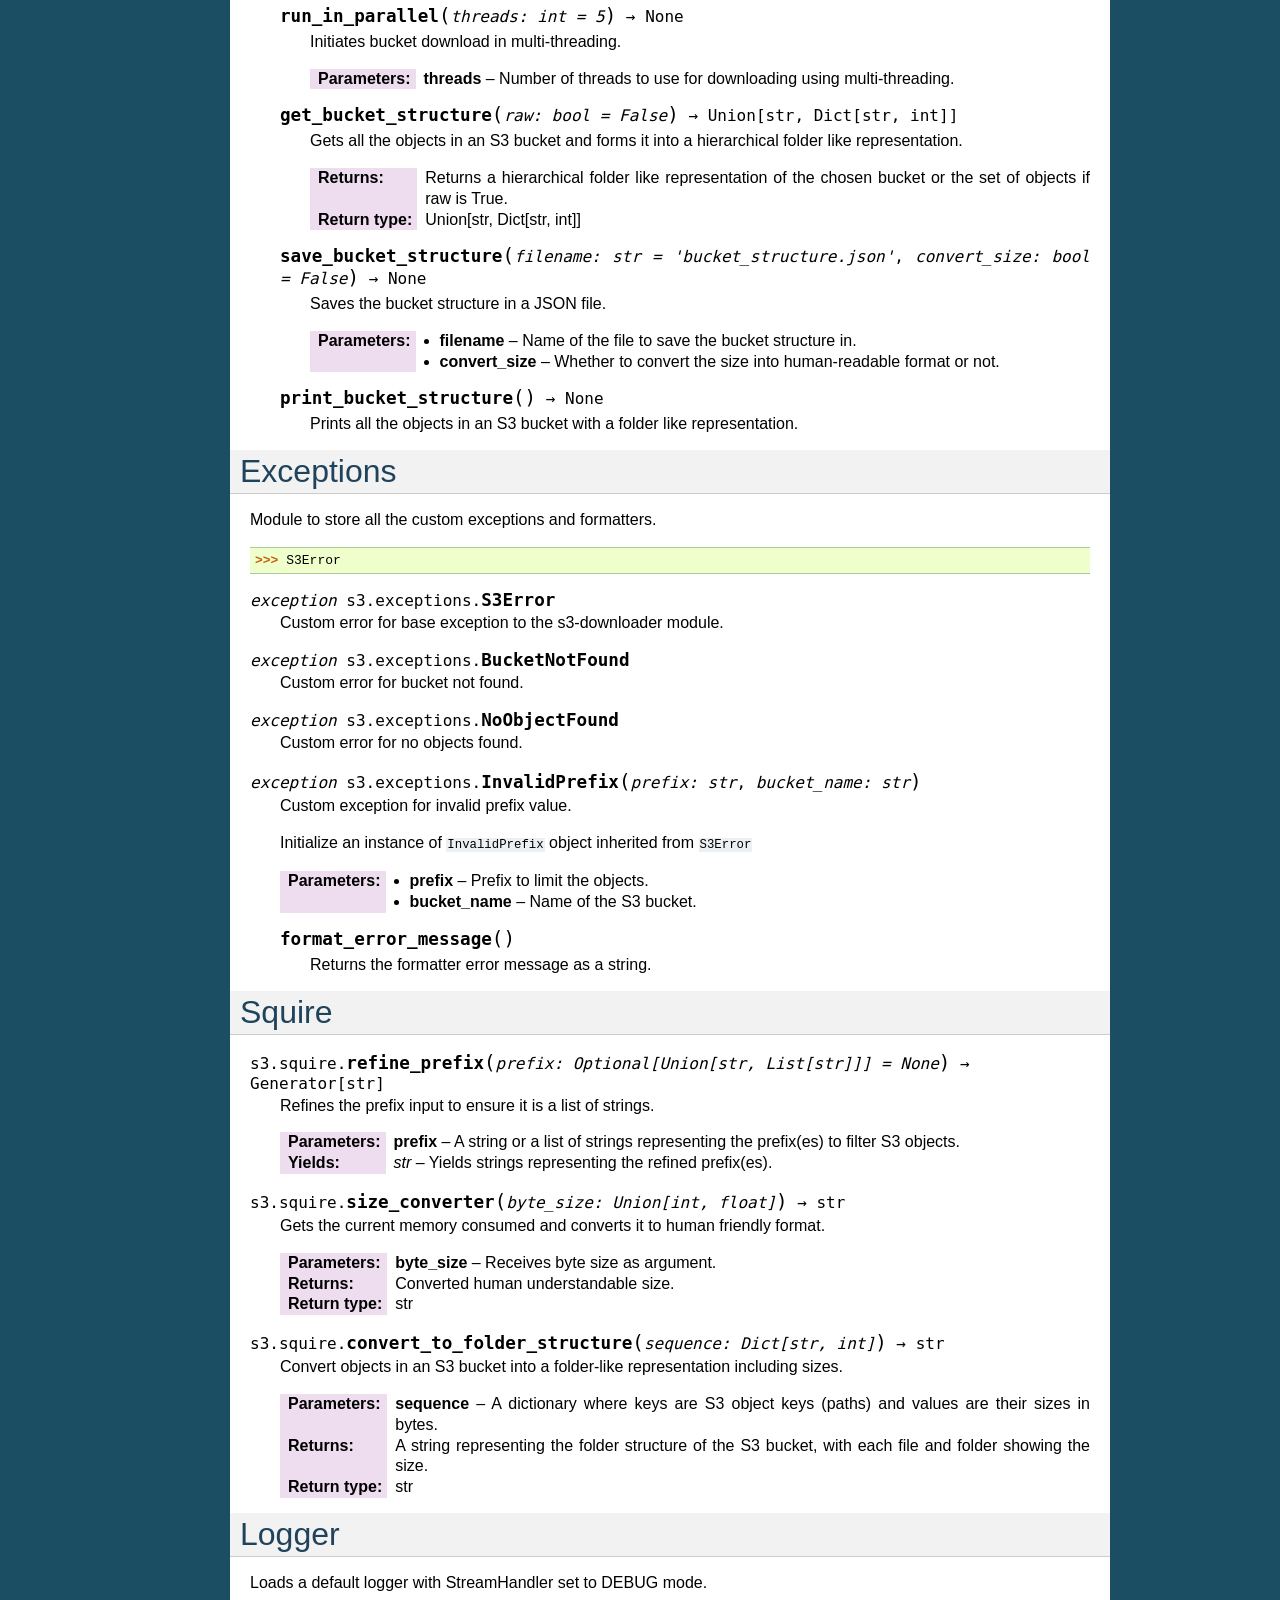
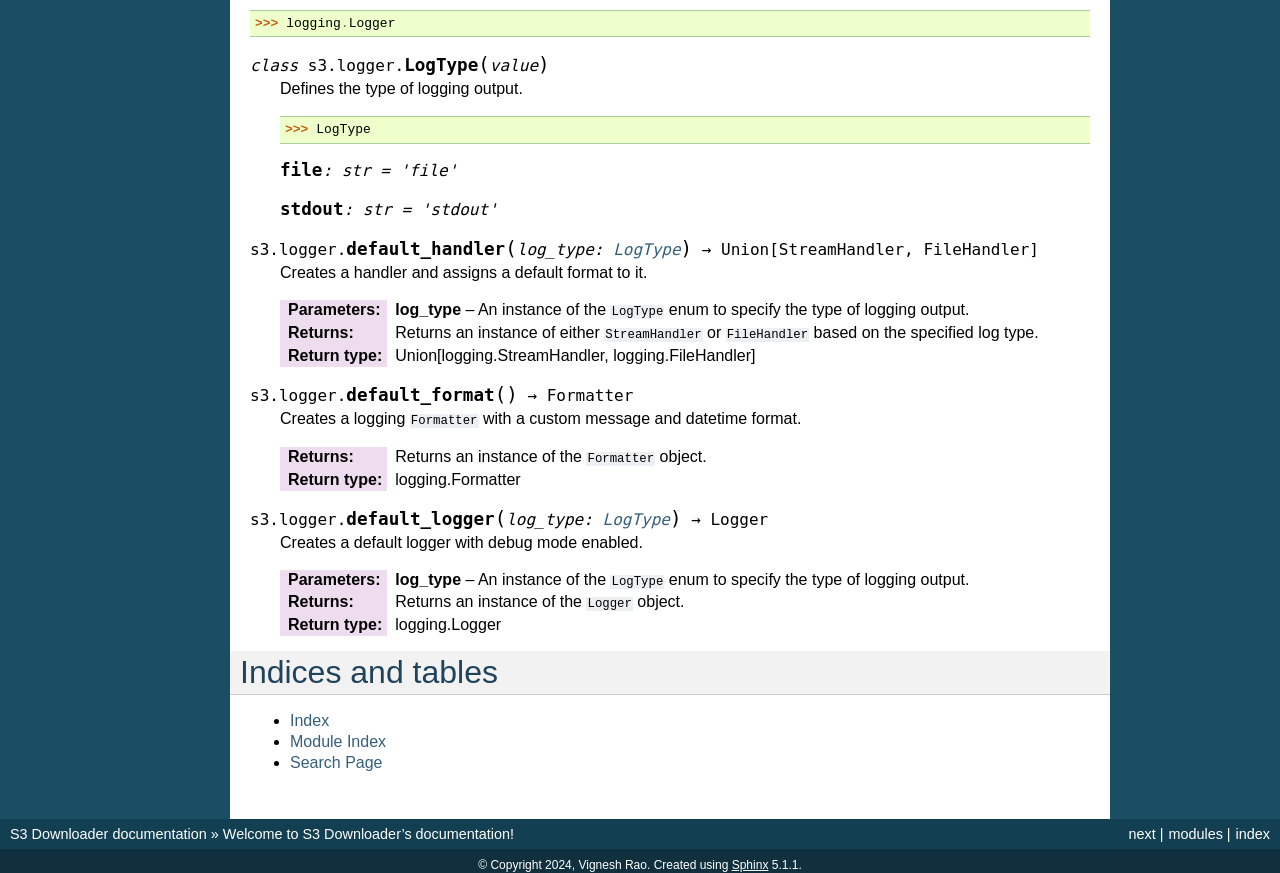
==== commit 01b1eadc: "Include an option to log to a file without a custom logger" ====
--- a/docs/index.html
+++ b/docs/index.html
@@ -83,7 +83,7 @@
 
 <dl class="py class">
 <dt class="sig sig-object py" id="s3.dumper.Downloader">
-<em class="property"><span class="pre">class</span><span class="w"> </span></em><span class="sig-prename descclassname"><span class="pre">s3.dumper.</span></span><span class="sig-name descname"><span class="pre">Downloader</span></span><span class="sig-paren">(</span><em class="sig-param"><span class="n"><span class="pre">bucket_name</span></span><span class="p"><span class="pre">:</span></span><span class="w"> </span><span class="n"><span class="pre">str</span></span></em>, <em class="sig-param"><span class="n"><span class="pre">download_dir</span></span><span class="p"><span class="pre">:</span></span><span class="w"> </span><span class="n"><span class="pre">Optional</span><span class="p"><span class="pre">[</span></span><span class="pre">str</span><span class="p"><span class="pre">]</span></span></span><span class="w"> </span><span class="o"><span class="pre">=</span></span><span class="w"> </span><span class="default_value"><span class="pre">None</span></span></em>, <em class="sig-param"><span class="n"><span class="pre">region_name</span></span><span class="p"><span class="pre">:</span></span><span class="w"> </span><span class="n"><span class="pre">Optional</span><span class="p"><span class="pre">[</span></span><span class="pre">str</span><span class="p"><span class="pre">]</span></span></span><span class="w"> </span><span class="o"><span class="pre">=</span></span><span class="w"> </span><span class="default_value"><span class="pre">None</span></span></em>, <em class="sig-param"><span class="n"><span class="pre">profile_name</span></span><span class="p"><span class="pre">:</span></span><span class="w"> </span><span class="n"><span class="pre">Optional</span><span class="p"><span class="pre">[</span></span><span class="pre">str</span><span class="p"><span class="pre">]</span></span></span><span class="w"> </span><span class="o"><span class="pre">=</span></span><span class="w"> </span><span class="default_value"><span class="pre">None</span></span></em>, <em class="sig-param"><span class="n"><span class="pre">aws_access_key_id</span></span><span class="p"><span class="pre">:</span></span><span class="w"> </span><span class="n"><span class="pre">Optional</span><span class="p"><span class="pre">[</span></span><span class="pre">str</span><span class="p"><span class="pre">]</span></span></span><span class="w"> </span><span class="o"><span class="pre">=</span></span><span class="w"> </span><span class="default_value"><span class="pre">None</span></span></em>, <em class="sig-param"><span class="n"><span class="pre">aws_secret_access_key</span></span><span class="p"><span class="pre">:</span></span><span class="w"> </span><span class="n"><span class="pre">Optional</span><span class="p"><span class="pre">[</span></span><span class="pre">str</span><span class="p"><span class="pre">]</span></span></span><span class="w"> </span><span class="o"><span class="pre">=</span></span><span class="w"> </span><span class="default_value"><span class="pre">None</span></span></em>, <em class="sig-param"><span class="n"><span class="pre">logger</span></span><span class="p"><span class="pre">:</span></span><span class="w"> </span><span class="n"><span class="pre">Optional</span><span class="p"><span class="pre">[</span></span><span class="pre">Logger</span><span class="p"><span class="pre">]</span></span></span><span class="w"> </span><span class="o"><span class="pre">=</span></span><span class="w"> </span><span class="default_value"><span class="pre">None</span></span></em>, <em class="sig-param"><span class="n"><span class="pre">prefix</span></span><span class="p"><span class="pre">:</span></span><span class="w"> </span><span class="n"><span class="pre">Optional</span><span class="p"><span class="pre">[</span></span><span class="pre">Union</span><span class="p"><span class="pre">[</span></span><span class="pre">str</span><span class="p"><span class="pre">,</span></span><span class="w"> </span><span class="pre">List</span><span class="p"><span class="pre">[</span></span><span class="pre">str</span><span class="p"><span class="pre">]</span></span><span class="p"><span class="pre">]</span></span><span class="p"><span class="pre">]</span></span></span><span class="w"> </span><span class="o"><span class="pre">=</span></span><span class="w"> </span><span class="default_value"><span class="pre">None</span></span></em><span class="sig-paren">)</span><a class="headerlink" href="#s3.dumper.Downloader" title="Permalink to this definition">¶</a></dt>
+<em class="property"><span class="pre">class</span><span class="w"> </span></em><span class="sig-prename descclassname"><span class="pre">s3.dumper.</span></span><span class="sig-name descname"><span class="pre">Downloader</span></span><span class="sig-paren">(</span><em class="sig-param"><span class="n"><span class="pre">bucket_name</span></span><span class="p"><span class="pre">:</span></span><span class="w"> </span><span class="n"><span class="pre">str</span></span></em>, <em class="sig-param"><span class="n"><span class="pre">download_dir</span></span><span class="p"><span class="pre">:</span></span><span class="w"> </span><span class="n"><span class="pre">Optional</span><span class="p"><span class="pre">[</span></span><span class="pre">str</span><span class="p"><span class="pre">]</span></span></span><span class="w"> </span><span class="o"><span class="pre">=</span></span><span class="w"> </span><span class="default_value"><span class="pre">None</span></span></em>, <em class="sig-param"><span class="n"><span class="pre">region_name</span></span><span class="p"><span class="pre">:</span></span><span class="w"> </span><span class="n"><span class="pre">Optional</span><span class="p"><span class="pre">[</span></span><span class="pre">str</span><span class="p"><span class="pre">]</span></span></span><span class="w"> </span><span class="o"><span class="pre">=</span></span><span class="w"> </span><span class="default_value"><span class="pre">None</span></span></em>, <em class="sig-param"><span class="n"><span class="pre">profile_name</span></span><span class="p"><span class="pre">:</span></span><span class="w"> </span><span class="n"><span class="pre">Optional</span><span class="p"><span class="pre">[</span></span><span class="pre">str</span><span class="p"><span class="pre">]</span></span></span><span class="w"> </span><span class="o"><span class="pre">=</span></span><span class="w"> </span><span class="default_value"><span class="pre">None</span></span></em>, <em class="sig-param"><span class="n"><span class="pre">aws_access_key_id</span></span><span class="p"><span class="pre">:</span></span><span class="w"> </span><span class="n"><span class="pre">Optional</span><span class="p"><span class="pre">[</span></span><span class="pre">str</span><span class="p"><span class="pre">]</span></span></span><span class="w"> </span><span class="o"><span class="pre">=</span></span><span class="w"> </span><span class="default_value"><span class="pre">None</span></span></em>, <em class="sig-param"><span class="n"><span class="pre">aws_secret_access_key</span></span><span class="p"><span class="pre">:</span></span><span class="w"> </span><span class="n"><span class="pre">Optional</span><span class="p"><span class="pre">[</span></span><span class="pre">str</span><span class="p"><span class="pre">]</span></span></span><span class="w"> </span><span class="o"><span class="pre">=</span></span><span class="w"> </span><span class="default_value"><span class="pre">None</span></span></em>, <em class="sig-param"><span class="n"><span class="pre">logger</span></span><span class="p"><span class="pre">:</span></span><span class="w"> </span><span class="n"><span class="pre">Optional</span><span class="p"><span class="pre">[</span></span><span class="pre">Logger</span><span class="p"><span class="pre">]</span></span></span><span class="w"> </span><span class="o"><span class="pre">=</span></span><span class="w"> </span><span class="default_value"><span class="pre">None</span></span></em>, <em class="sig-param"><span class="n"><span class="pre">log_type</span></span><span class="p"><span class="pre">:</span></span><span class="w"> </span><span class="n"><a class="reference internal" href="#s3.logger.LogType" title="s3.logger.LogType"><span class="pre">LogType</span></a></span><span class="w"> </span><span class="o"><span class="pre">=</span></span><span class="w"> </span><span class="default_value"><span class="pre">LogType.stdout</span></span></em>, <em class="sig-param"><span class="n"><span class="pre">prefix</span></span><span class="p"><span class="pre">:</span></span><span class="w"> </span><span class="n"><span class="pre">Optional</span><span class="p"><span class="pre">[</span></span><span class="pre">Union</span><span class="p"><span class="pre">[</span></span><span class="pre">str</span><span class="p"><span class="pre">,</span></span><span class="w"> </span><span class="pre">List</span><span class="p"><span class="pre">[</span></span><span class="pre">str</span><span class="p"><span class="pre">]</span></span><span class="p"><span class="pre">]</span></span><span class="p"><span class="pre">]</span></span></span><span class="w"> </span><span class="o"><span class="pre">=</span></span><span class="w"> </span><span class="default_value"><span class="pre">None</span></span></em><span class="sig-paren">)</span><a class="headerlink" href="#s3.dumper.Downloader" title="Permalink to this definition">¶</a></dt>
 <dd><p>Initiates Downloader object to download an entire S3 bucket.</p>
 <div class="doctest highlight-default notranslate"><div class="highlight"><pre><span></span><span class="gp">&gt;&gt;&gt; </span><span class="n">Downloader</span>
 </pre></div>
@@ -99,6 +99,7 @@
 <li><p><strong>aws_access_key_id</strong> – AWS access key ID.</p></li>
 <li><p><strong>aws_secret_access_key</strong> – AWS secret access key.</p></li>
 <li><p><strong>logger</strong> – Bring your own logger.</p></li>
+<li><p><strong>log_type</strong> – Type of logging output. Defaults to stdout.</p></li>
 <li><p><strong>prefix</strong> – Specific path [OR] list of paths from which the objects have to be downloaded.</p></li>
 </ul>
 </dd>
@@ -322,16 +323,38 @@
 <div class="doctest highlight-default notranslate"><div class="highlight"><pre><span></span><span class="gp">&gt;&gt;&gt; </span><span class="n">logging</span><span class="o">.</span><span class="n">Logger</span>
 </pre></div>
 </div>
+<dl class="py class">
+<dt class="sig sig-object py" id="s3.logger.LogType">
+<em class="property"><span class="pre">class</span><span class="w"> </span></em><span class="sig-prename descclassname"><span class="pre">s3.logger.</span></span><span class="sig-name descname"><span class="pre">LogType</span></span><span class="sig-paren">(</span><em class="sig-param"><span class="n"><span class="pre">value</span></span></em><span class="sig-paren">)</span><a class="headerlink" href="#s3.logger.LogType" title="Permalink to this definition">¶</a></dt>
+<dd><p>Defines the type of logging output.</p>
+<div class="doctest highlight-default notranslate"><div class="highlight"><pre><span></span><span class="gp">&gt;&gt;&gt; </span><span class="n">LogType</span>
+</pre></div>
+</div>
+<dl class="py attribute">
+<dt class="sig sig-object py" id="s3.logger.LogType.file">
+<span class="sig-name descname"><span class="pre">file</span></span><em class="property"><span class="p"><span class="pre">:</span></span><span class="w"> </span><span class="pre">str</span></em><em class="property"><span class="w"> </span><span class="p"><span class="pre">=</span></span><span class="w"> </span><span class="pre">'file'</span></em><a class="headerlink" href="#s3.logger.LogType.file" title="Permalink to this definition">¶</a></dt>
+<dd></dd></dl>
+
+<dl class="py attribute">
+<dt class="sig sig-object py" id="s3.logger.LogType.stdout">
+<span class="sig-name descname"><span class="pre">stdout</span></span><em class="property"><span class="p"><span class="pre">:</span></span><span class="w"> </span><span class="pre">str</span></em><em class="property"><span class="w"> </span><span class="p"><span class="pre">=</span></span><span class="w"> </span><span class="pre">'stdout'</span></em><a class="headerlink" href="#s3.logger.LogType.stdout" title="Permalink to this definition">¶</a></dt>
+<dd></dd></dl>
+
+</dd></dl>
+
 <dl class="py function">
 <dt class="sig sig-object py" id="s3.logger.default_handler">
-<span class="sig-prename descclassname"><span class="pre">s3.logger.</span></span><span class="sig-name descname"><span class="pre">default_handler</span></span><span class="sig-paren">(</span><span class="sig-paren">)</span> <span class="sig-return"><span class="sig-return-icon">&#x2192;</span> <span class="sig-return-typehint"><span class="pre">StreamHandler</span></span></span><a class="headerlink" href="#s3.logger.default_handler" title="Permalink to this definition">¶</a></dt>
-<dd><p>Creates a <code class="docutils literal notranslate"><span class="pre">StreamHandler</span></code> and assigns a default format to it.</p>
-<dl class="field-list simple">
-<dt class="field-odd">Returns<span class="colon">:</span></dt>
-<dd class="field-odd"><p>Returns an instance of the <code class="docutils literal notranslate"><span class="pre">StreamHandler</span></code> object.</p>
-</dd>
-<dt class="field-even">Return type<span class="colon">:</span></dt>
-<dd class="field-even"><p>logging.StreamHandler</p>
+<span class="sig-prename descclassname"><span class="pre">s3.logger.</span></span><span class="sig-name descname"><span class="pre">default_handler</span></span><span class="sig-paren">(</span><em class="sig-param"><span class="n"><span class="pre">log_type</span></span><span class="p"><span class="pre">:</span></span><span class="w"> </span><span class="n"><a class="reference internal" href="#s3.logger.LogType" title="s3.logger.LogType"><span class="pre">LogType</span></a></span></em><span class="sig-paren">)</span> <span class="sig-return"><span class="sig-return-icon">&#x2192;</span> <span class="sig-return-typehint"><span class="pre">Union</span><span class="p"><span class="pre">[</span></span><span class="pre">StreamHandler</span><span class="p"><span class="pre">,</span></span><span class="w"> </span><span class="pre">FileHandler</span><span class="p"><span class="pre">]</span></span></span></span><a class="headerlink" href="#s3.logger.default_handler" title="Permalink to this definition">¶</a></dt>
+<dd><p>Creates a handler and assigns a default format to it.</p>
+<dl class="field-list simple">
+<dt class="field-odd">Parameters<span class="colon">:</span></dt>
+<dd class="field-odd"><p><strong>log_type</strong> – An instance of the <code class="docutils literal notranslate"><span class="pre">LogType</span></code> enum to specify the type of logging output.</p>
+</dd>
+<dt class="field-even">Returns<span class="colon">:</span></dt>
+<dd class="field-even"><p>Returns an instance of either <code class="docutils literal notranslate"><span class="pre">StreamHandler</span></code> or <code class="docutils literal notranslate"><span class="pre">FileHandler</span></code> based on the specified log type.</p>
+</dd>
+<dt class="field-odd">Return type<span class="colon">:</span></dt>
+<dd class="field-odd"><p>Union[logging.StreamHandler, logging.FileHandler]</p>
 </dd>
 </dl>
 </dd></dl>
@@ -352,14 +375,17 @@
 
 <dl class="py function">
 <dt class="sig sig-object py" id="s3.logger.default_logger">
-<span class="sig-prename descclassname"><span class="pre">s3.logger.</span></span><span class="sig-name descname"><span class="pre">default_logger</span></span><span class="sig-paren">(</span><span class="sig-paren">)</span> <span class="sig-return"><span class="sig-return-icon">&#x2192;</span> <span class="sig-return-typehint"><span class="pre">Logger</span></span></span><a class="headerlink" href="#s3.logger.default_logger" title="Permalink to this definition">¶</a></dt>
+<span class="sig-prename descclassname"><span class="pre">s3.logger.</span></span><span class="sig-name descname"><span class="pre">default_logger</span></span><span class="sig-paren">(</span><em class="sig-param"><span class="n"><span class="pre">log_type</span></span><span class="p"><span class="pre">:</span></span><span class="w"> </span><span class="n"><a class="reference internal" href="#s3.logger.LogType" title="s3.logger.LogType"><span class="pre">LogType</span></a></span></em><span class="sig-paren">)</span> <span class="sig-return"><span class="sig-return-icon">&#x2192;</span> <span class="sig-return-typehint"><span class="pre">Logger</span></span></span><a class="headerlink" href="#s3.logger.default_logger" title="Permalink to this definition">¶</a></dt>
 <dd><p>Creates a default logger with debug mode enabled.</p>
 <dl class="field-list simple">
-<dt class="field-odd">Returns<span class="colon">:</span></dt>
-<dd class="field-odd"><p>Returns an instance of the <code class="docutils literal notranslate"><span class="pre">Logger</span></code> object.</p>
-</dd>
-<dt class="field-even">Return type<span class="colon">:</span></dt>
-<dd class="field-even"><p>logging.Logger</p>
+<dt class="field-odd">Parameters<span class="colon">:</span></dt>
+<dd class="field-odd"><p><strong>log_type</strong> – An instance of the <code class="docutils literal notranslate"><span class="pre">LogType</span></code> enum to specify the type of logging output.</p>
+</dd>
+<dt class="field-even">Returns<span class="colon">:</span></dt>
+<dd class="field-even"><p>Returns an instance of the <code class="docutils literal notranslate"><span class="pre">Logger</span></code> object.</p>
+</dd>
+<dt class="field-odd">Return type<span class="colon">:</span></dt>
+<dd class="field-odd"><p>logging.Logger</p>
 </dd>
 </dl>
 </dd></dl>
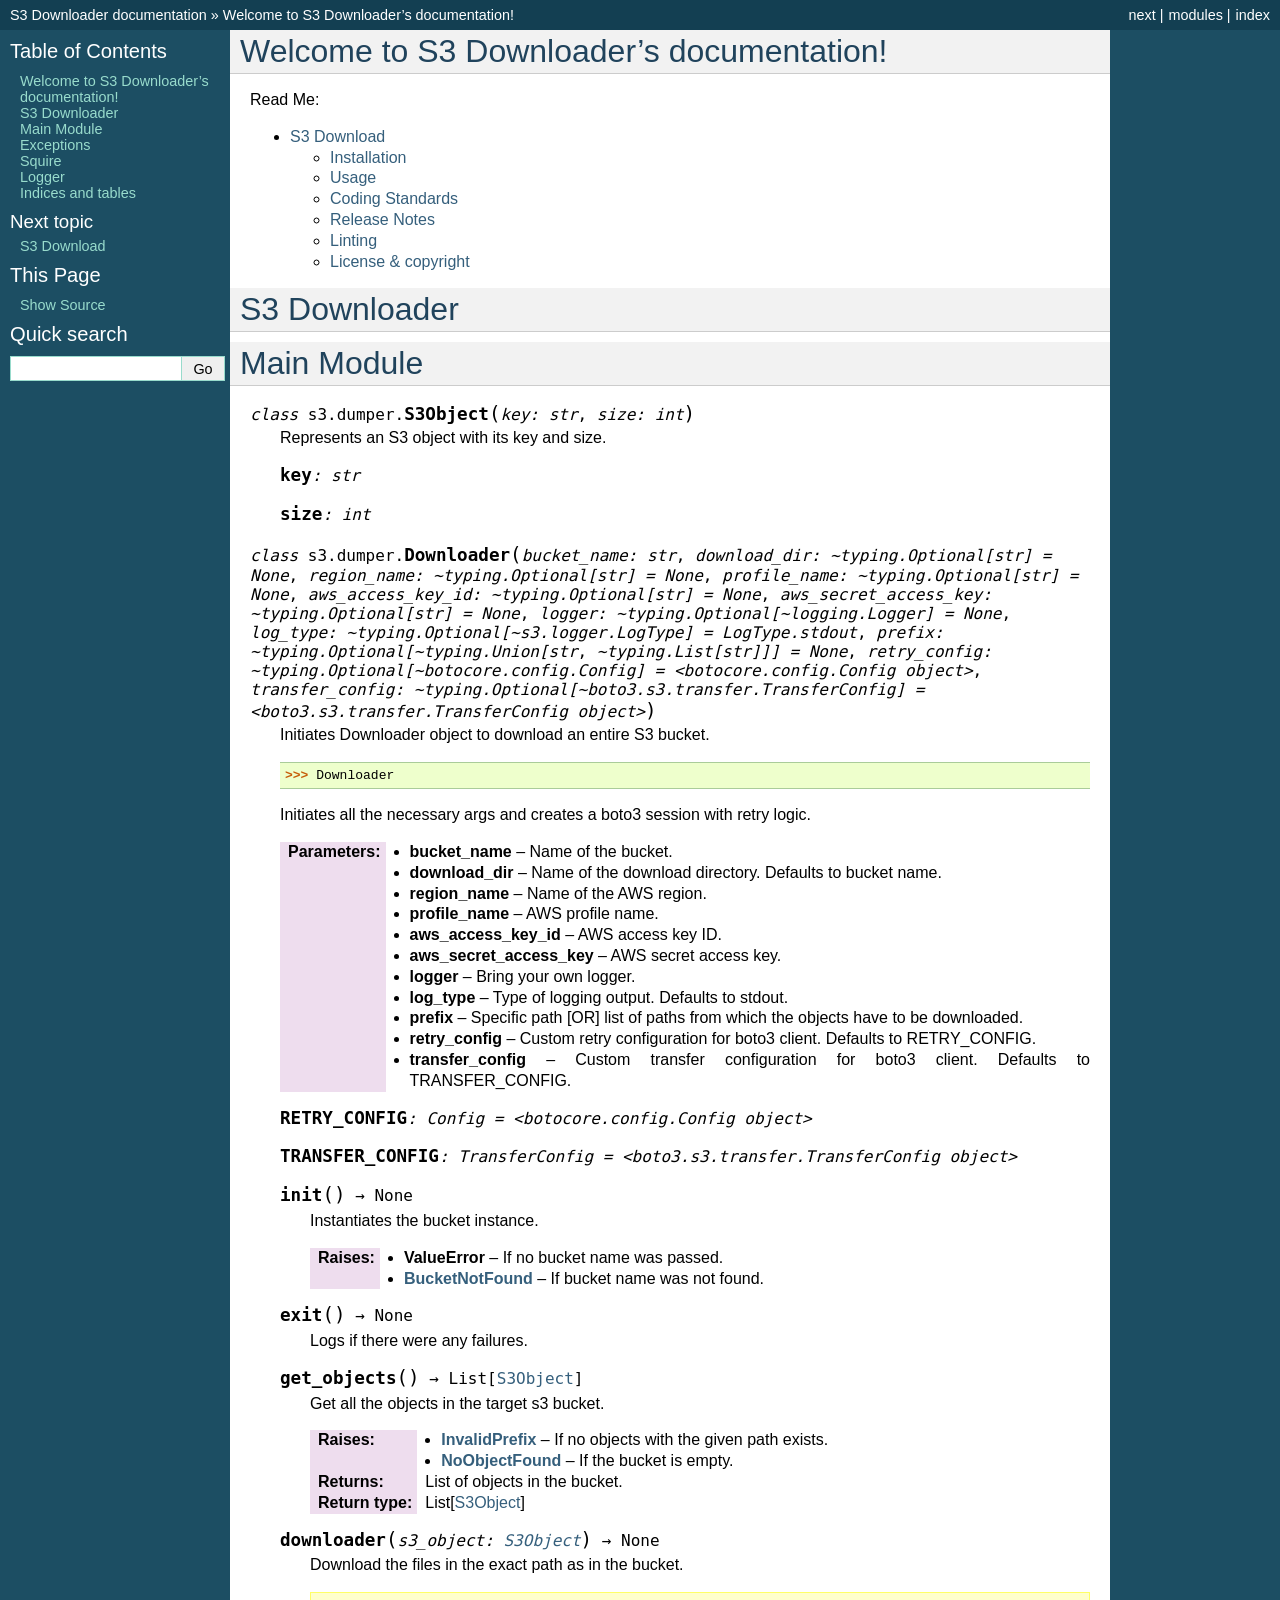
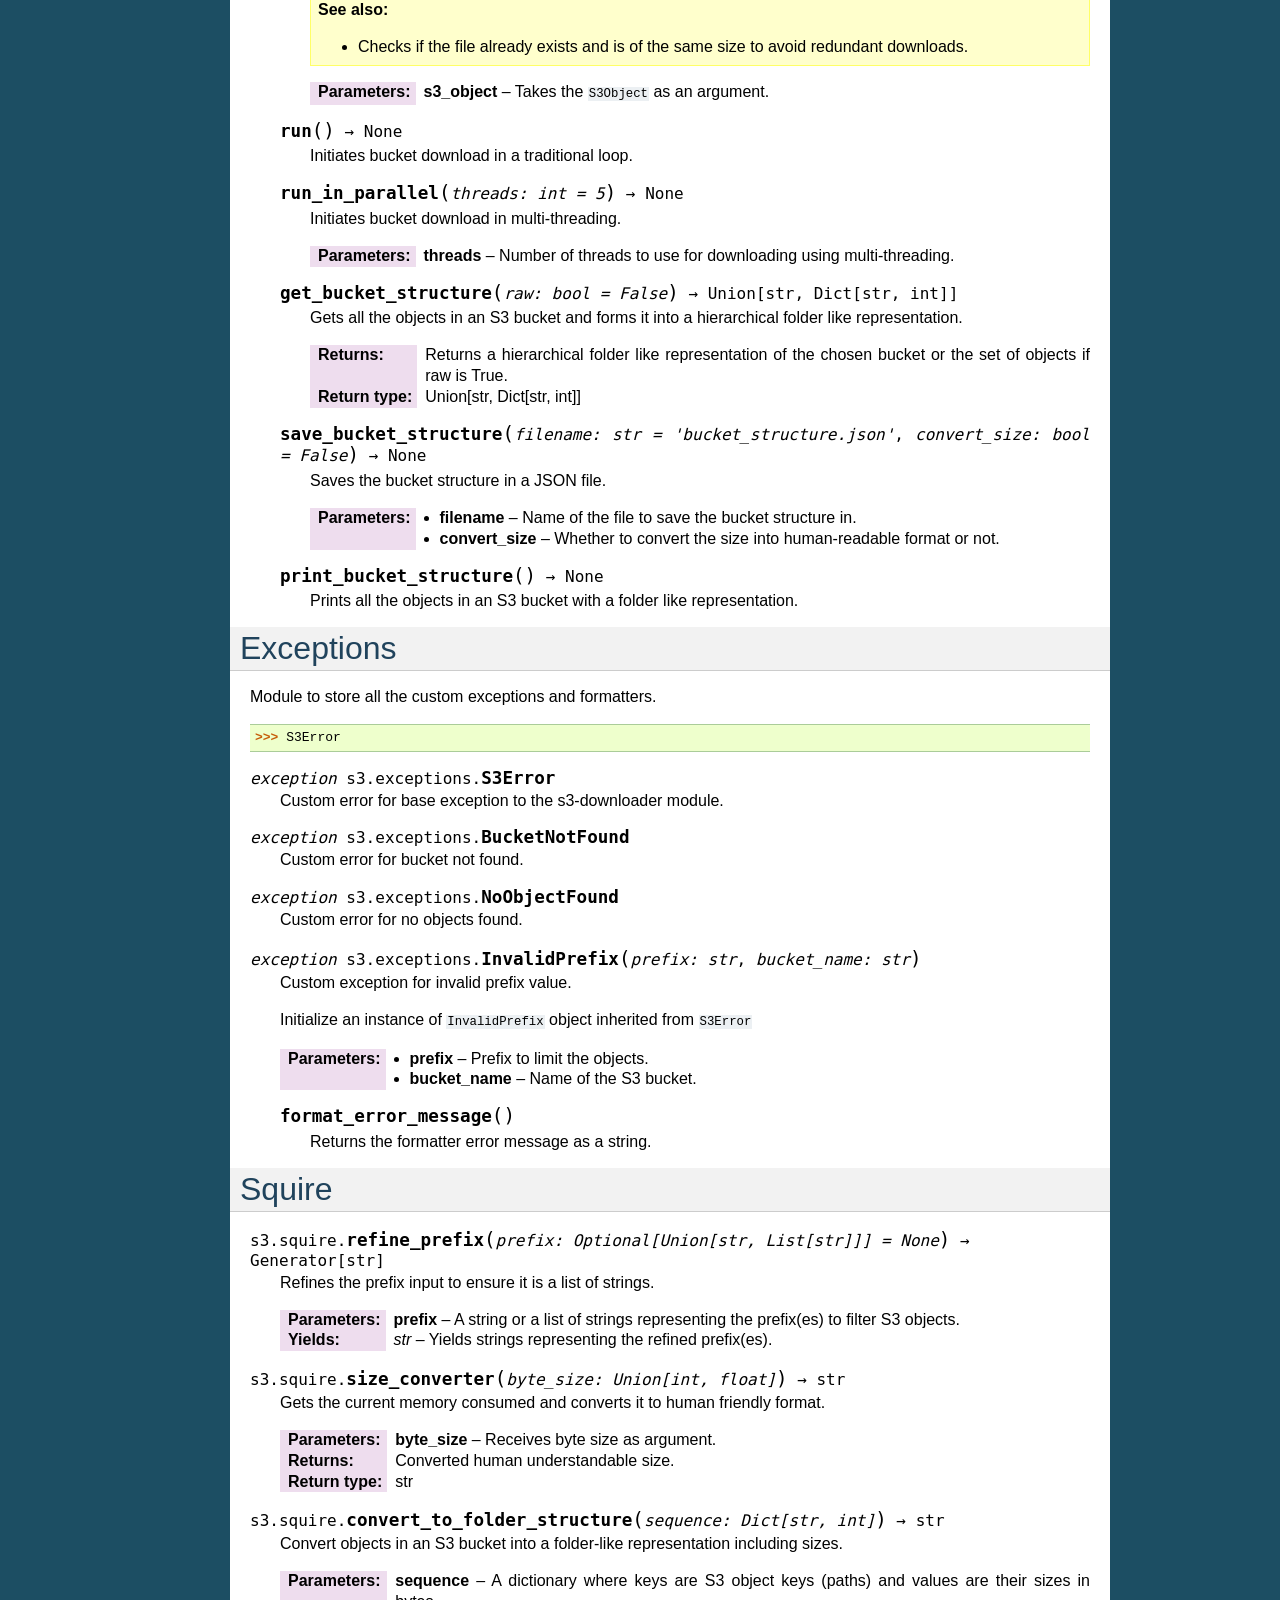
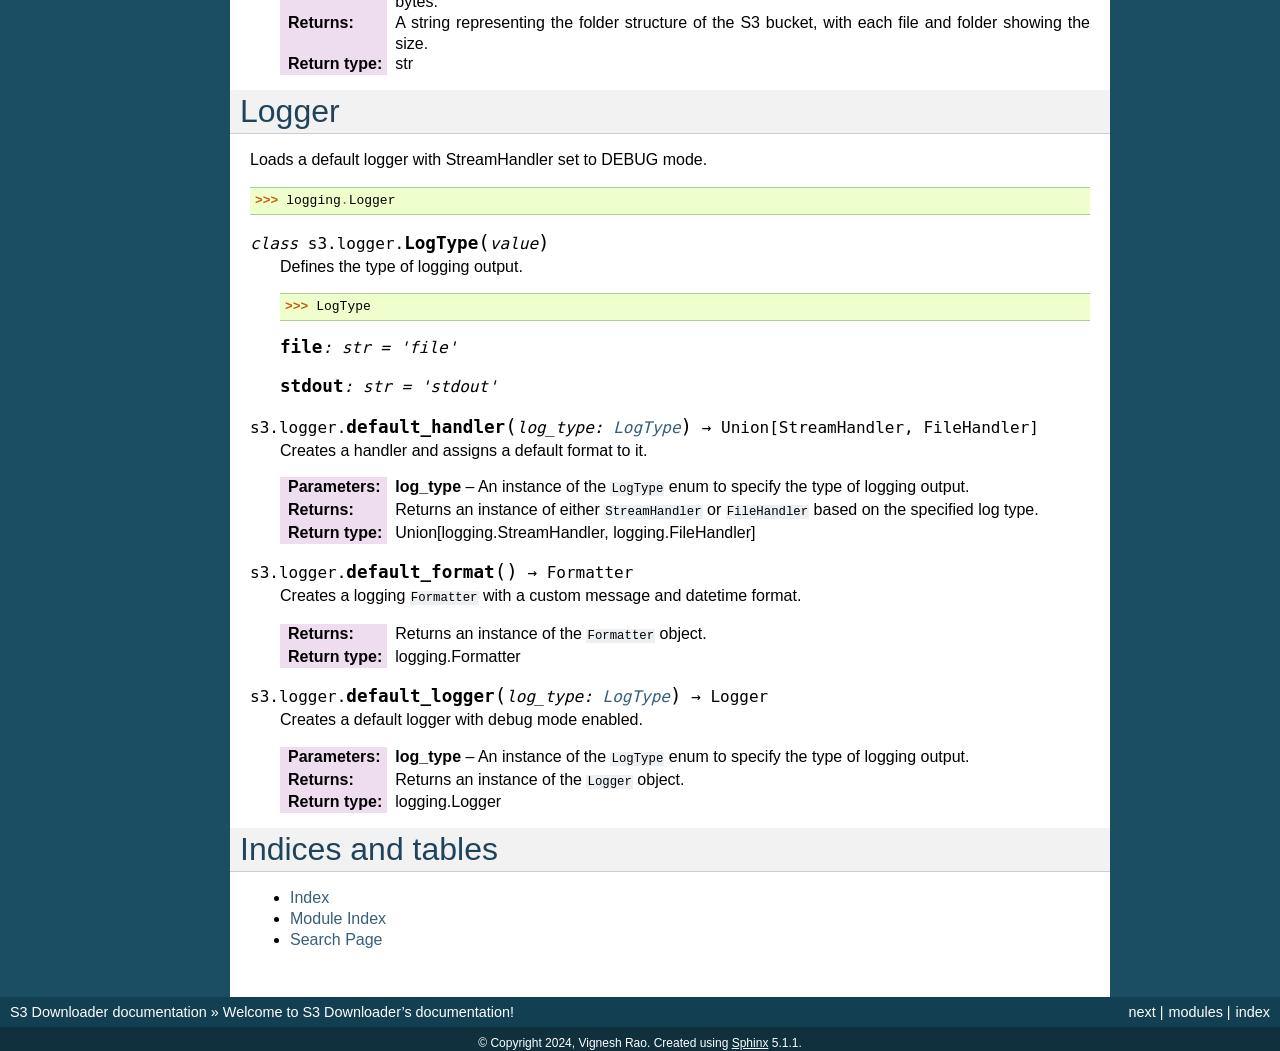
==== commit 6eed2959: "Add optional retry and transfer configuration" ====
--- a/docs/index.html
+++ b/docs/index.html
@@ -83,7 +83,7 @@
 
 <dl class="py class">
 <dt class="sig sig-object py" id="s3.dumper.Downloader">
-<em class="property"><span class="pre">class</span><span class="w"> </span></em><span class="sig-prename descclassname"><span class="pre">s3.dumper.</span></span><span class="sig-name descname"><span class="pre">Downloader</span></span><span class="sig-paren">(</span><em class="sig-param"><span class="n"><span class="pre">bucket_name</span></span><span class="p"><span class="pre">:</span></span><span class="w"> </span><span class="n"><span class="pre">str</span></span></em>, <em class="sig-param"><span class="n"><span class="pre">download_dir</span></span><span class="p"><span class="pre">:</span></span><span class="w"> </span><span class="n"><span class="pre">Optional</span><span class="p"><span class="pre">[</span></span><span class="pre">str</span><span class="p"><span class="pre">]</span></span></span><span class="w"> </span><span class="o"><span class="pre">=</span></span><span class="w"> </span><span class="default_value"><span class="pre">None</span></span></em>, <em class="sig-param"><span class="n"><span class="pre">region_name</span></span><span class="p"><span class="pre">:</span></span><span class="w"> </span><span class="n"><span class="pre">Optional</span><span class="p"><span class="pre">[</span></span><span class="pre">str</span><span class="p"><span class="pre">]</span></span></span><span class="w"> </span><span class="o"><span class="pre">=</span></span><span class="w"> </span><span class="default_value"><span class="pre">None</span></span></em>, <em class="sig-param"><span class="n"><span class="pre">profile_name</span></span><span class="p"><span class="pre">:</span></span><span class="w"> </span><span class="n"><span class="pre">Optional</span><span class="p"><span class="pre">[</span></span><span class="pre">str</span><span class="p"><span class="pre">]</span></span></span><span class="w"> </span><span class="o"><span class="pre">=</span></span><span class="w"> </span><span class="default_value"><span class="pre">None</span></span></em>, <em class="sig-param"><span class="n"><span class="pre">aws_access_key_id</span></span><span class="p"><span class="pre">:</span></span><span class="w"> </span><span class="n"><span class="pre">Optional</span><span class="p"><span class="pre">[</span></span><span class="pre">str</span><span class="p"><span class="pre">]</span></span></span><span class="w"> </span><span class="o"><span class="pre">=</span></span><span class="w"> </span><span class="default_value"><span class="pre">None</span></span></em>, <em class="sig-param"><span class="n"><span class="pre">aws_secret_access_key</span></span><span class="p"><span class="pre">:</span></span><span class="w"> </span><span class="n"><span class="pre">Optional</span><span class="p"><span class="pre">[</span></span><span class="pre">str</span><span class="p"><span class="pre">]</span></span></span><span class="w"> </span><span class="o"><span class="pre">=</span></span><span class="w"> </span><span class="default_value"><span class="pre">None</span></span></em>, <em class="sig-param"><span class="n"><span class="pre">logger</span></span><span class="p"><span class="pre">:</span></span><span class="w"> </span><span class="n"><span class="pre">Optional</span><span class="p"><span class="pre">[</span></span><span class="pre">Logger</span><span class="p"><span class="pre">]</span></span></span><span class="w"> </span><span class="o"><span class="pre">=</span></span><span class="w"> </span><span class="default_value"><span class="pre">None</span></span></em>, <em class="sig-param"><span class="n"><span class="pre">log_type</span></span><span class="p"><span class="pre">:</span></span><span class="w"> </span><span class="n"><a class="reference internal" href="#s3.logger.LogType" title="s3.logger.LogType"><span class="pre">LogType</span></a></span><span class="w"> </span><span class="o"><span class="pre">=</span></span><span class="w"> </span><span class="default_value"><span class="pre">LogType.stdout</span></span></em>, <em class="sig-param"><span class="n"><span class="pre">prefix</span></span><span class="p"><span class="pre">:</span></span><span class="w"> </span><span class="n"><span class="pre">Optional</span><span class="p"><span class="pre">[</span></span><span class="pre">Union</span><span class="p"><span class="pre">[</span></span><span class="pre">str</span><span class="p"><span class="pre">,</span></span><span class="w"> </span><span class="pre">List</span><span class="p"><span class="pre">[</span></span><span class="pre">str</span><span class="p"><span class="pre">]</span></span><span class="p"><span class="pre">]</span></span><span class="p"><span class="pre">]</span></span></span><span class="w"> </span><span class="o"><span class="pre">=</span></span><span class="w"> </span><span class="default_value"><span class="pre">None</span></span></em><span class="sig-paren">)</span><a class="headerlink" href="#s3.dumper.Downloader" title="Permalink to this definition">¶</a></dt>
+<em class="property"><span class="pre">class</span><span class="w"> </span></em><span class="sig-prename descclassname"><span class="pre">s3.dumper.</span></span><span class="sig-name descname"><span class="pre">Downloader</span></span><span class="sig-paren">(</span><em class="sig-param"><span class="n"><span class="pre">bucket_name:</span> <span class="pre">str</span></span></em>, <em class="sig-param"><span class="n"><span class="pre">download_dir:</span> <span class="pre">~typing.Optional[str]</span> <span class="pre">=</span> <span class="pre">None</span></span></em>, <em class="sig-param"><span class="n"><span class="pre">region_name:</span> <span class="pre">~typing.Optional[str]</span> <span class="pre">=</span> <span class="pre">None</span></span></em>, <em class="sig-param"><span class="n"><span class="pre">profile_name:</span> <span class="pre">~typing.Optional[str]</span> <span class="pre">=</span> <span class="pre">None</span></span></em>, <em class="sig-param"><span class="n"><span class="pre">aws_access_key_id:</span> <span class="pre">~typing.Optional[str]</span> <span class="pre">=</span> <span class="pre">None</span></span></em>, <em class="sig-param"><span class="n"><span class="pre">aws_secret_access_key:</span> <span class="pre">~typing.Optional[str]</span> <span class="pre">=</span> <span class="pre">None</span></span></em>, <em class="sig-param"><span class="n"><span class="pre">logger:</span> <span class="pre">~typing.Optional[~logging.Logger]</span> <span class="pre">=</span> <span class="pre">None</span></span></em>, <em class="sig-param"><span class="n"><span class="pre">log_type:</span> <span class="pre">~typing.Optional[~s3.logger.LogType]</span> <span class="pre">=</span> <span class="pre">LogType.stdout</span></span></em>, <em class="sig-param"><span class="n"><span class="pre">prefix:</span> <span class="pre">~typing.Optional[~typing.Union[str</span></span></em>, <em class="sig-param"><span class="n"><span class="pre">~typing.List[str]]]</span> <span class="pre">=</span> <span class="pre">None</span></span></em>, <em class="sig-param"><span class="n"><span class="pre">retry_config:</span> <span class="pre">~typing.Optional[~botocore.config.Config]</span> <span class="pre">=</span> <span class="pre">&lt;botocore.config.Config</span> <span class="pre">object&gt;</span></span></em>, <em class="sig-param"><span class="n"><span class="pre">transfer_config:</span> <span class="pre">~typing.Optional[~boto3.s3.transfer.TransferConfig]</span> <span class="pre">=</span> <span class="pre">&lt;boto3.s3.transfer.TransferConfig</span> <span class="pre">object&gt;</span></span></em><span class="sig-paren">)</span><a class="headerlink" href="#s3.dumper.Downloader" title="Permalink to this definition">¶</a></dt>
 <dd><p>Initiates Downloader object to download an entire S3 bucket.</p>
 <div class="doctest highlight-default notranslate"><div class="highlight"><pre><span></span><span class="gp">&gt;&gt;&gt; </span><span class="n">Downloader</span>
 </pre></div>
@@ -101,12 +101,19 @@
 <li><p><strong>logger</strong> – Bring your own logger.</p></li>
 <li><p><strong>log_type</strong> – Type of logging output. Defaults to stdout.</p></li>
 <li><p><strong>prefix</strong> – Specific path [OR] list of paths from which the objects have to be downloaded.</p></li>
+<li><p><strong>retry_config</strong> – Custom retry configuration for boto3 client. Defaults to RETRY_CONFIG.</p></li>
+<li><p><strong>transfer_config</strong> – Custom transfer configuration for boto3 client. Defaults to TRANSFER_CONFIG.</p></li>
 </ul>
 </dd>
 </dl>
 <dl class="py attribute">
 <dt class="sig sig-object py" id="s3.dumper.Downloader.RETRY_CONFIG">
 <span class="sig-name descname"><span class="pre">RETRY_CONFIG</span></span><em class="property"><span class="p"><span class="pre">:</span></span><span class="w"> </span><span class="pre">Config</span></em><em class="property"><span class="w"> </span><span class="p"><span class="pre">=</span></span><span class="w"> </span><span class="pre">&lt;botocore.config.Config</span> <span class="pre">object&gt;</span></em><a class="headerlink" href="#s3.dumper.Downloader.RETRY_CONFIG" title="Permalink to this definition">¶</a></dt>
+<dd></dd></dl>
+
+<dl class="py attribute">
+<dt class="sig sig-object py" id="s3.dumper.Downloader.TRANSFER_CONFIG">
+<span class="sig-name descname"><span class="pre">TRANSFER_CONFIG</span></span><em class="property"><span class="p"><span class="pre">:</span></span><span class="w"> </span><span class="pre">TransferConfig</span></em><em class="property"><span class="w"> </span><span class="p"><span class="pre">=</span></span><span class="w"> </span><span class="pre">&lt;boto3.s3.transfer.TransferConfig</span> <span class="pre">object&gt;</span></em><a class="headerlink" href="#s3.dumper.Downloader.TRANSFER_CONFIG" title="Permalink to this definition">¶</a></dt>
 <dd></dd></dl>
 
 <dl class="py method">
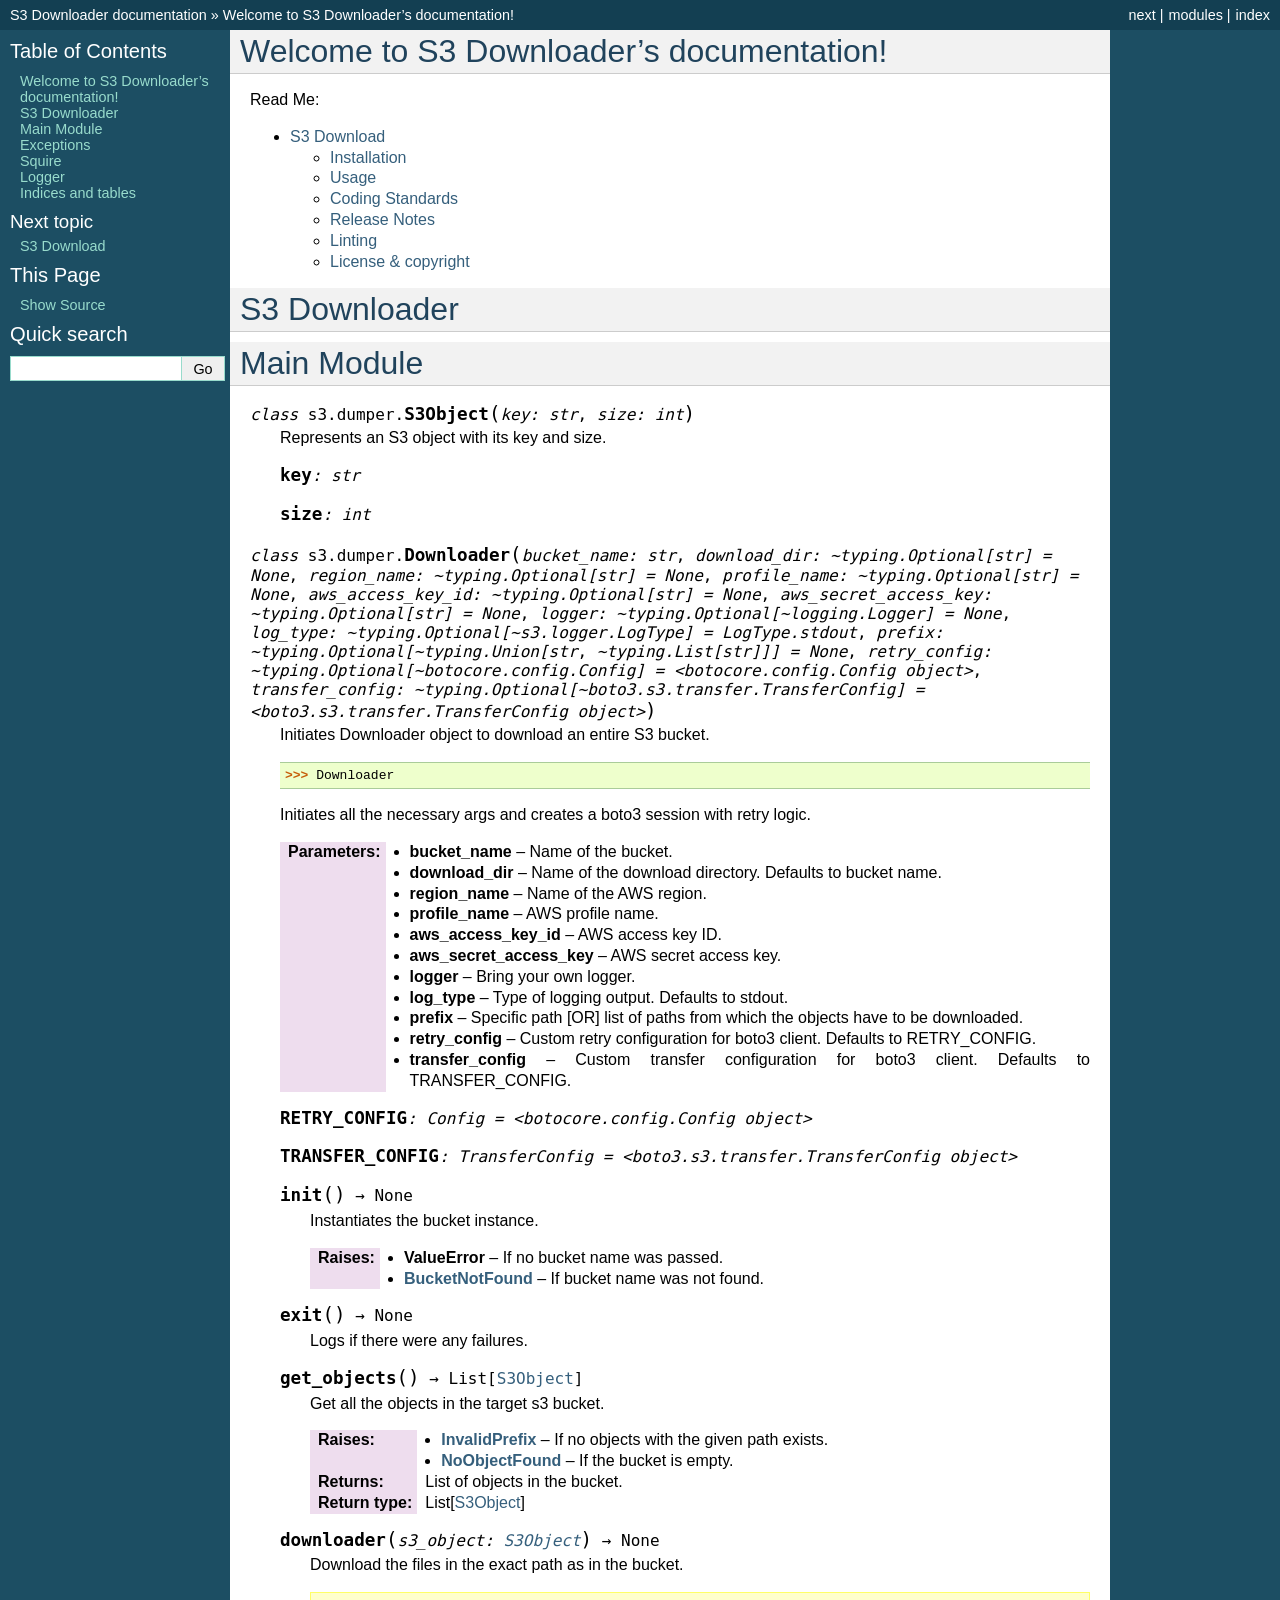
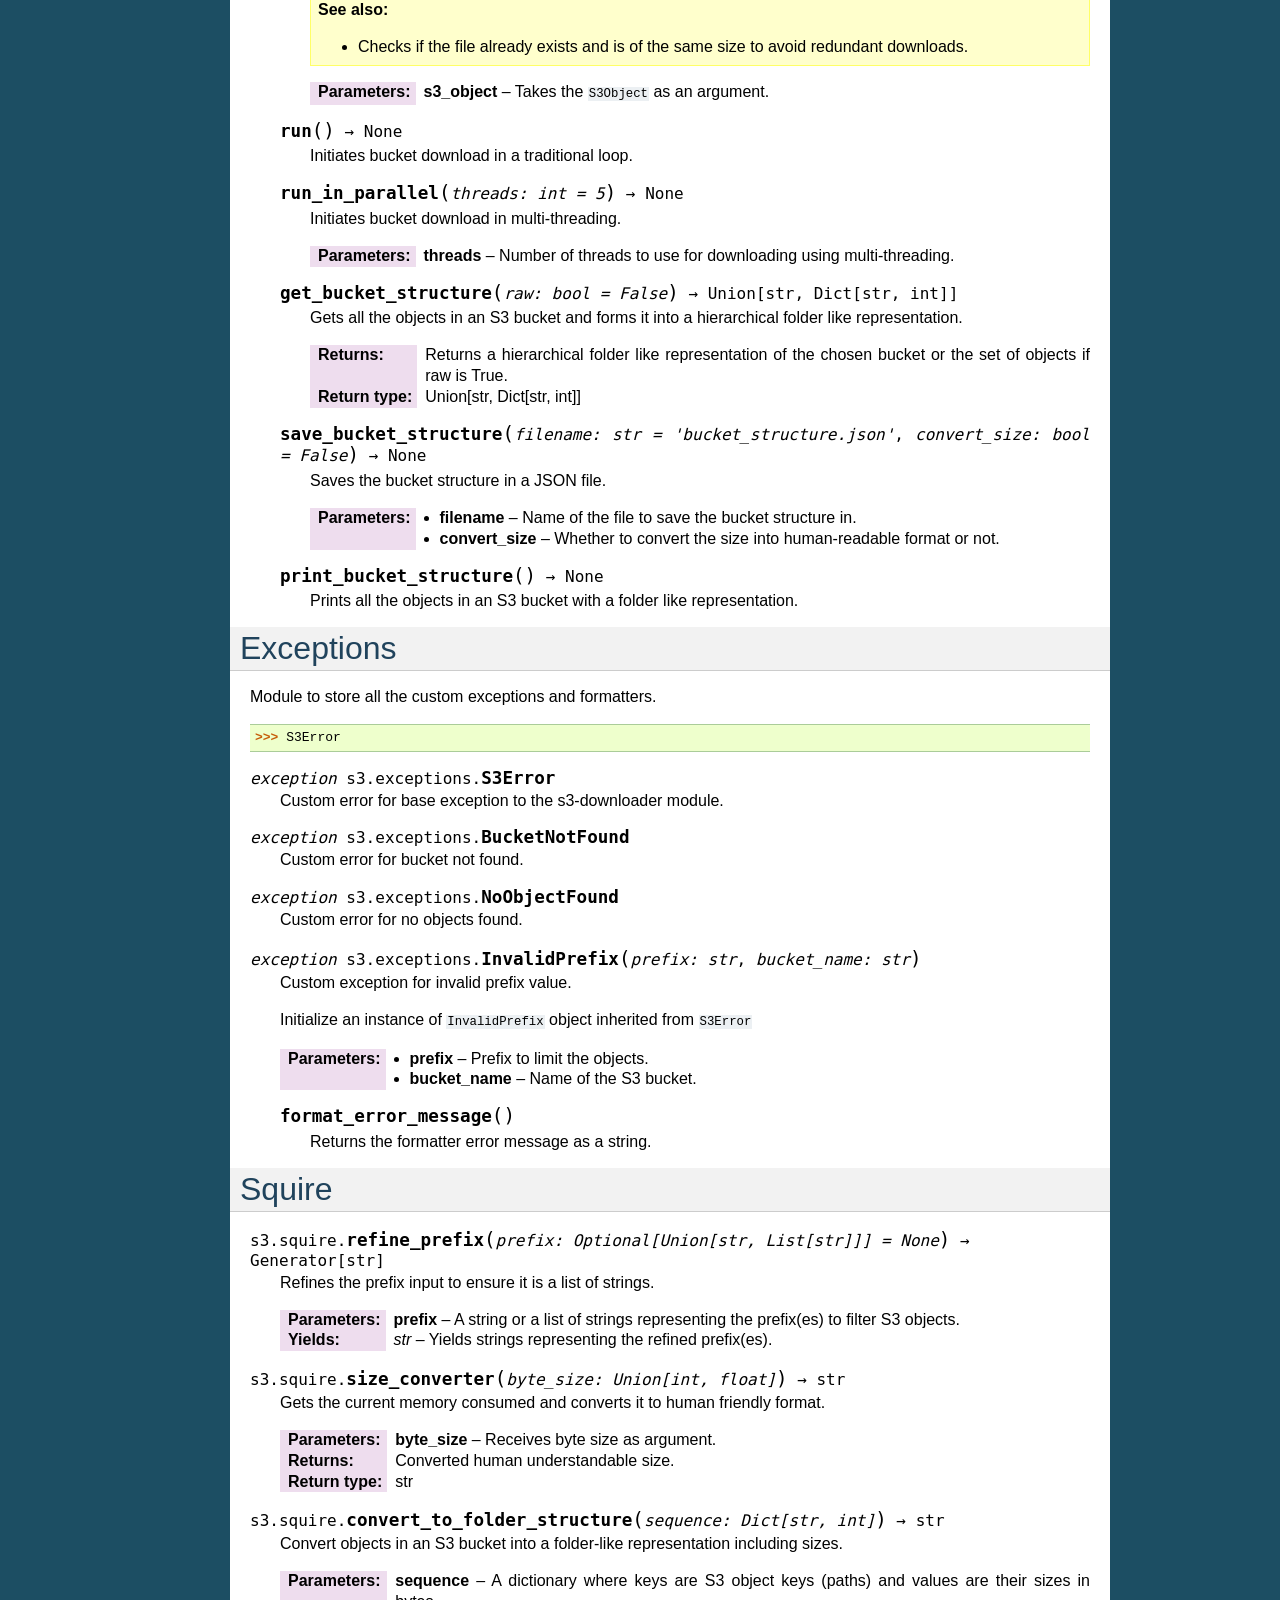
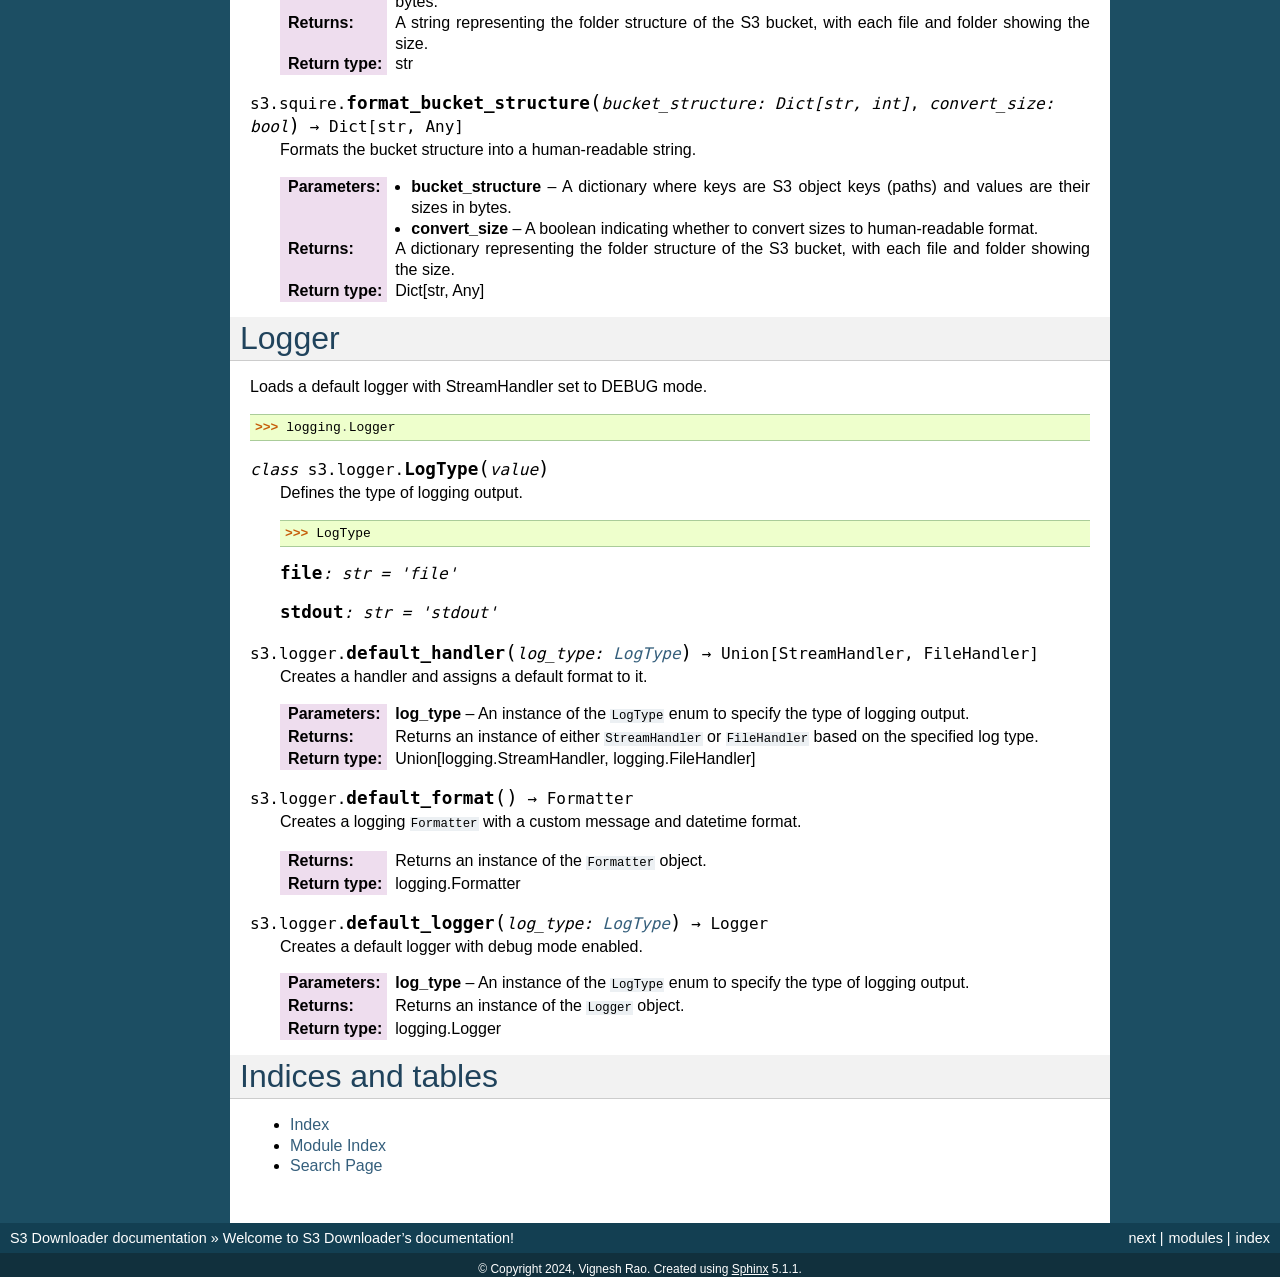
==== commit 3b2e9773: "Move bucket structure converter to squire.py" ====
--- a/docs/index.html
+++ b/docs/index.html
@@ -323,6 +323,26 @@
 </dl>
 </dd></dl>
 
+<dl class="py function">
+<dt class="sig sig-object py" id="s3.squire.format_bucket_structure">
+<span class="sig-prename descclassname"><span class="pre">s3.squire.</span></span><span class="sig-name descname"><span class="pre">format_bucket_structure</span></span><span class="sig-paren">(</span><em class="sig-param"><span class="n"><span class="pre">bucket_structure</span></span><span class="p"><span class="pre">:</span></span><span class="w"> </span><span class="n"><span class="pre">Dict</span><span class="p"><span class="pre">[</span></span><span class="pre">str</span><span class="p"><span class="pre">,</span></span><span class="w"> </span><span class="pre">int</span><span class="p"><span class="pre">]</span></span></span></em>, <em class="sig-param"><span class="n"><span class="pre">convert_size</span></span><span class="p"><span class="pre">:</span></span><span class="w"> </span><span class="n"><span class="pre">bool</span></span></em><span class="sig-paren">)</span> <span class="sig-return"><span class="sig-return-icon">&#x2192;</span> <span class="sig-return-typehint"><span class="pre">Dict</span><span class="p"><span class="pre">[</span></span><span class="pre">str</span><span class="p"><span class="pre">,</span></span><span class="w"> </span><span class="pre">Any</span><span class="p"><span class="pre">]</span></span></span></span><a class="headerlink" href="#s3.squire.format_bucket_structure" title="Permalink to this definition">¶</a></dt>
+<dd><p>Formats the bucket structure into a human-readable string.</p>
+<dl class="field-list simple">
+<dt class="field-odd">Parameters<span class="colon">:</span></dt>
+<dd class="field-odd"><ul class="simple">
+<li><p><strong>bucket_structure</strong> – A dictionary where keys are S3 object keys (paths) and values are their sizes in bytes.</p></li>
+<li><p><strong>convert_size</strong> – A boolean indicating whether to convert sizes to human-readable format.</p></li>
+</ul>
+</dd>
+<dt class="field-even">Returns<span class="colon">:</span></dt>
+<dd class="field-even"><p>A dictionary representing the folder structure of the S3 bucket, with each file and folder showing the size.</p>
+</dd>
+<dt class="field-odd">Return type<span class="colon">:</span></dt>
+<dd class="field-odd"><p>Dict[str, Any]</p>
+</dd>
+</dl>
+</dd></dl>
+
 </section>
 <section id="module-s3.logger">
 <span id="logger"></span><h1>Logger<a class="headerlink" href="#module-s3.logger" title="Permalink to this heading">¶</a></h1>
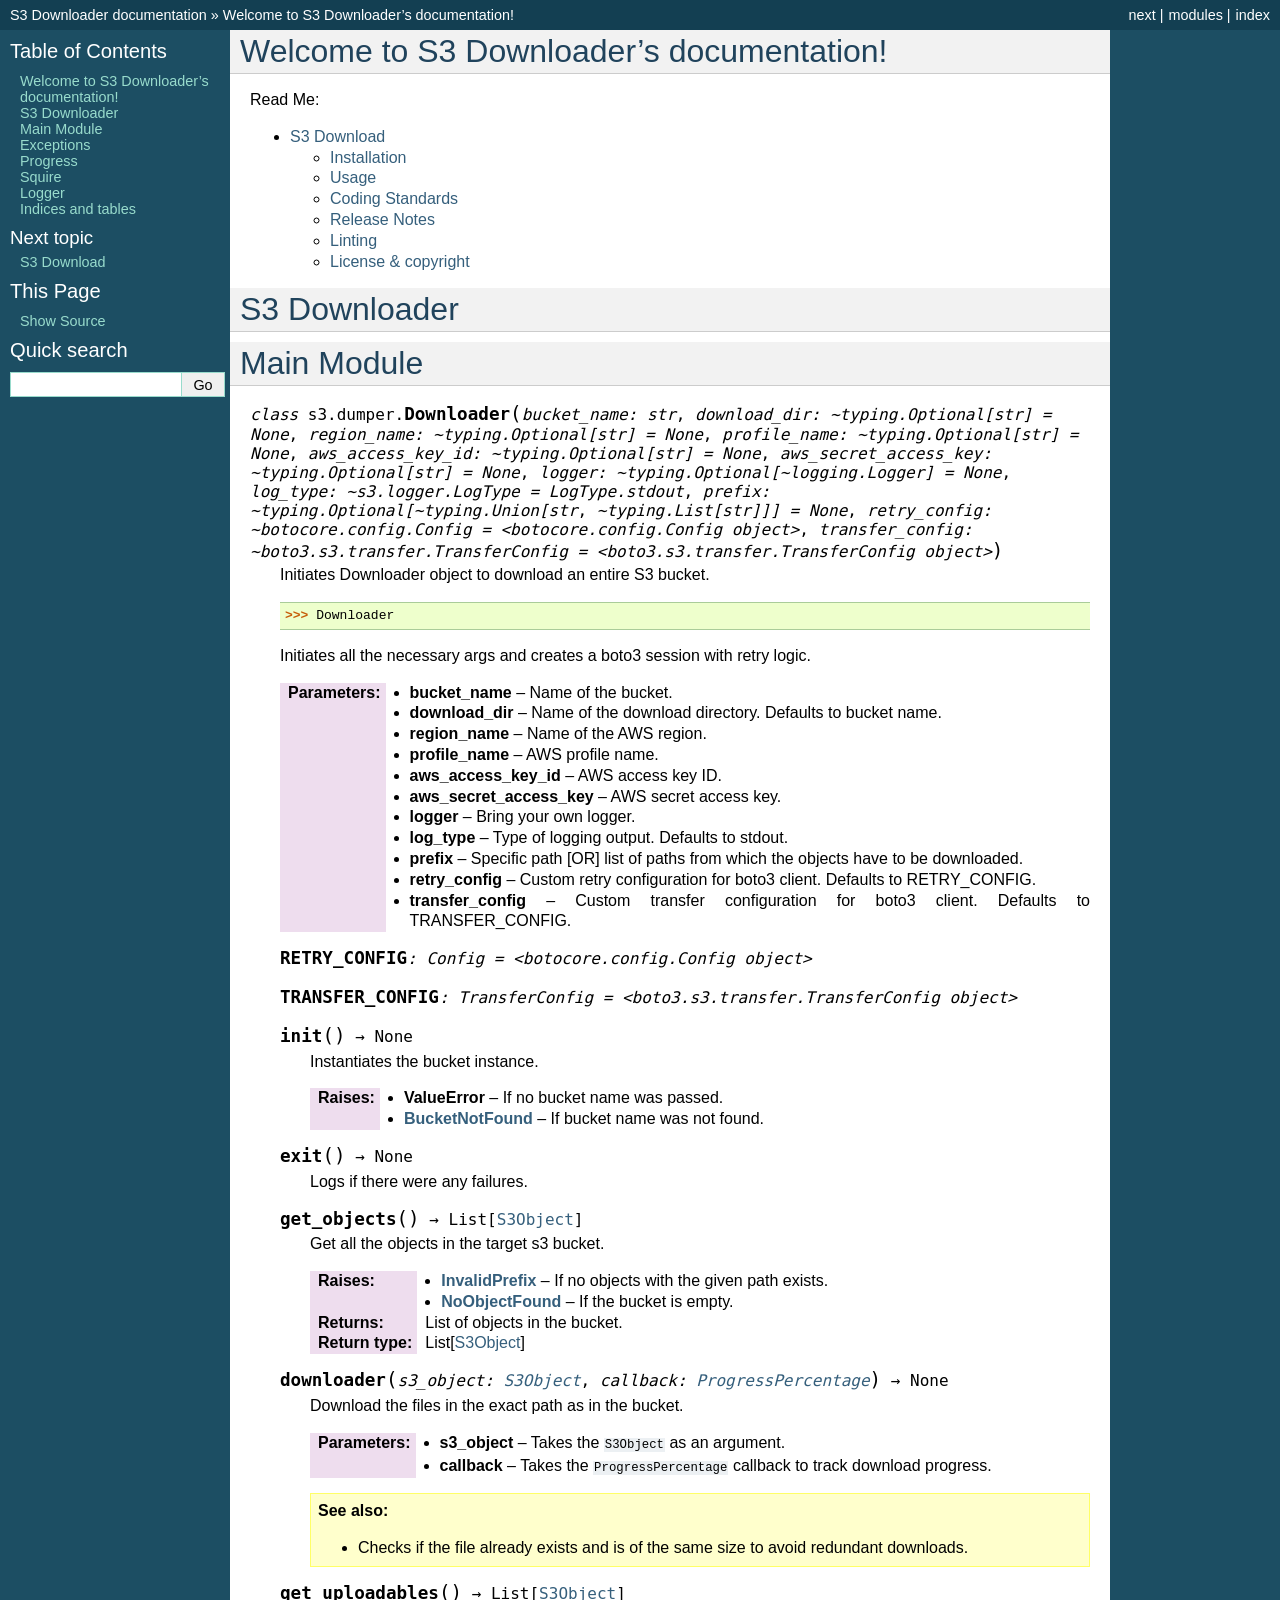
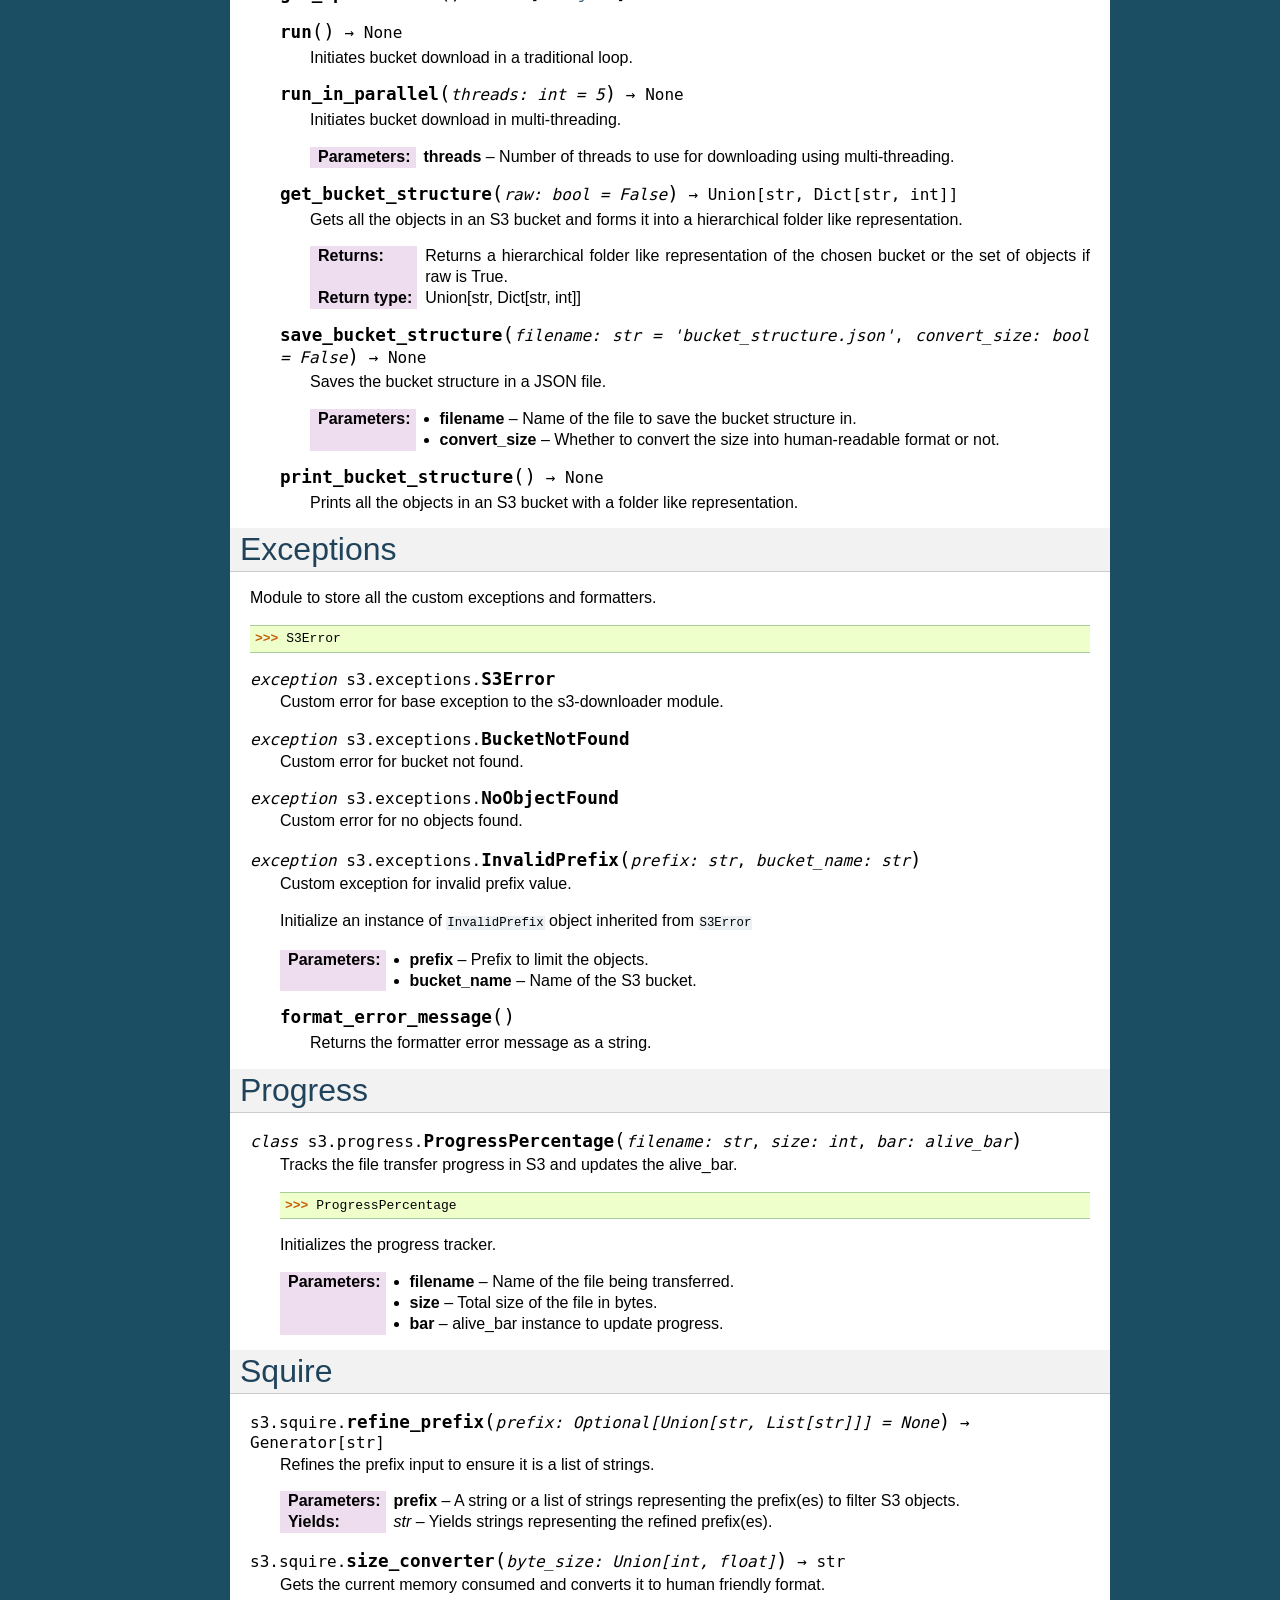
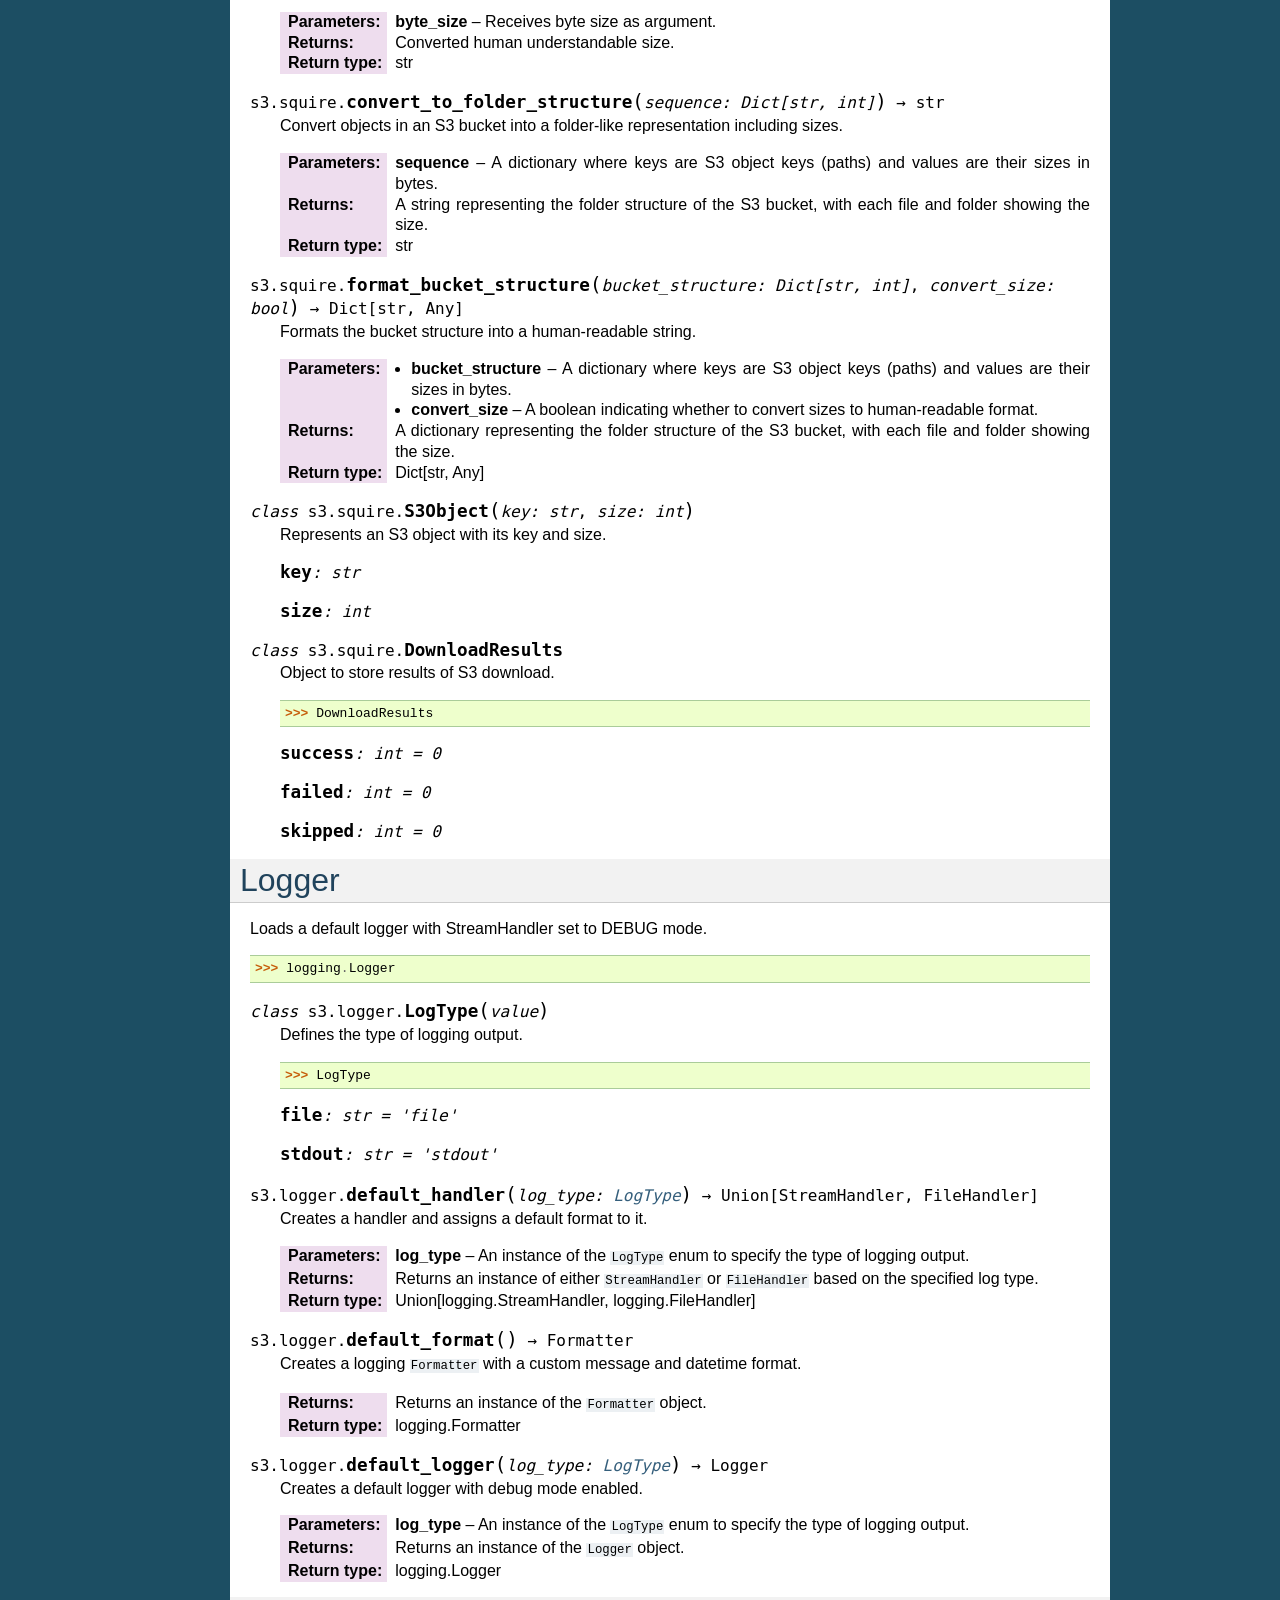
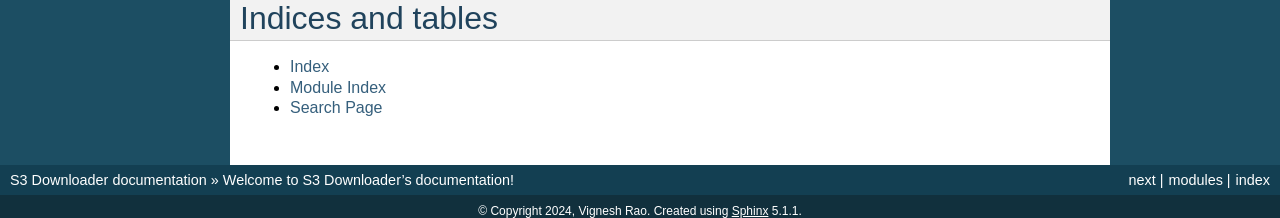
==== commit b195c7d9: "Remove ``tqdm`` and use ``alive_bar`` to track individual file download progress" ====
--- a/docs/index.html
+++ b/docs/index.html
@@ -66,24 +66,8 @@
 <section id="module-s3.dumper">
 <span id="main-module"></span><h1>Main Module<a class="headerlink" href="#module-s3.dumper" title="Permalink to this heading">¶</a></h1>
 <dl class="py class">
-<dt class="sig sig-object py" id="s3.dumper.S3Object">
-<em class="property"><span class="pre">class</span><span class="w"> </span></em><span class="sig-prename descclassname"><span class="pre">s3.dumper.</span></span><span class="sig-name descname"><span class="pre">S3Object</span></span><span class="sig-paren">(</span><em class="sig-param"><span class="n"><span class="pre">key</span></span><span class="p"><span class="pre">:</span></span><span class="w"> </span><span class="n"><span class="pre">str</span></span></em>, <em class="sig-param"><span class="n"><span class="pre">size</span></span><span class="p"><span class="pre">:</span></span><span class="w"> </span><span class="n"><span class="pre">int</span></span></em><span class="sig-paren">)</span><a class="headerlink" href="#s3.dumper.S3Object" title="Permalink to this definition">¶</a></dt>
-<dd><p>Represents an S3 object with its key and size.</p>
-<dl class="py attribute">
-<dt class="sig sig-object py" id="s3.dumper.S3Object.key">
-<span class="sig-name descname"><span class="pre">key</span></span><em class="property"><span class="p"><span class="pre">:</span></span><span class="w"> </span><span class="pre">str</span></em><a class="headerlink" href="#s3.dumper.S3Object.key" title="Permalink to this definition">¶</a></dt>
-<dd></dd></dl>
-
-<dl class="py attribute">
-<dt class="sig sig-object py" id="s3.dumper.S3Object.size">
-<span class="sig-name descname"><span class="pre">size</span></span><em class="property"><span class="p"><span class="pre">:</span></span><span class="w"> </span><span class="pre">int</span></em><a class="headerlink" href="#s3.dumper.S3Object.size" title="Permalink to this definition">¶</a></dt>
-<dd></dd></dl>
-
-</dd></dl>
-
-<dl class="py class">
 <dt class="sig sig-object py" id="s3.dumper.Downloader">
-<em class="property"><span class="pre">class</span><span class="w"> </span></em><span class="sig-prename descclassname"><span class="pre">s3.dumper.</span></span><span class="sig-name descname"><span class="pre">Downloader</span></span><span class="sig-paren">(</span><em class="sig-param"><span class="n"><span class="pre">bucket_name:</span> <span class="pre">str</span></span></em>, <em class="sig-param"><span class="n"><span class="pre">download_dir:</span> <span class="pre">~typing.Optional[str]</span> <span class="pre">=</span> <span class="pre">None</span></span></em>, <em class="sig-param"><span class="n"><span class="pre">region_name:</span> <span class="pre">~typing.Optional[str]</span> <span class="pre">=</span> <span class="pre">None</span></span></em>, <em class="sig-param"><span class="n"><span class="pre">profile_name:</span> <span class="pre">~typing.Optional[str]</span> <span class="pre">=</span> <span class="pre">None</span></span></em>, <em class="sig-param"><span class="n"><span class="pre">aws_access_key_id:</span> <span class="pre">~typing.Optional[str]</span> <span class="pre">=</span> <span class="pre">None</span></span></em>, <em class="sig-param"><span class="n"><span class="pre">aws_secret_access_key:</span> <span class="pre">~typing.Optional[str]</span> <span class="pre">=</span> <span class="pre">None</span></span></em>, <em class="sig-param"><span class="n"><span class="pre">logger:</span> <span class="pre">~typing.Optional[~logging.Logger]</span> <span class="pre">=</span> <span class="pre">None</span></span></em>, <em class="sig-param"><span class="n"><span class="pre">log_type:</span> <span class="pre">~typing.Optional[~s3.logger.LogType]</span> <span class="pre">=</span> <span class="pre">LogType.stdout</span></span></em>, <em class="sig-param"><span class="n"><span class="pre">prefix:</span> <span class="pre">~typing.Optional[~typing.Union[str</span></span></em>, <em class="sig-param"><span class="n"><span class="pre">~typing.List[str]]]</span> <span class="pre">=</span> <span class="pre">None</span></span></em>, <em class="sig-param"><span class="n"><span class="pre">retry_config:</span> <span class="pre">~typing.Optional[~botocore.config.Config]</span> <span class="pre">=</span> <span class="pre">&lt;botocore.config.Config</span> <span class="pre">object&gt;</span></span></em>, <em class="sig-param"><span class="n"><span class="pre">transfer_config:</span> <span class="pre">~typing.Optional[~boto3.s3.transfer.TransferConfig]</span> <span class="pre">=</span> <span class="pre">&lt;boto3.s3.transfer.TransferConfig</span> <span class="pre">object&gt;</span></span></em><span class="sig-paren">)</span><a class="headerlink" href="#s3.dumper.Downloader" title="Permalink to this definition">¶</a></dt>
+<em class="property"><span class="pre">class</span><span class="w"> </span></em><span class="sig-prename descclassname"><span class="pre">s3.dumper.</span></span><span class="sig-name descname"><span class="pre">Downloader</span></span><span class="sig-paren">(</span><em class="sig-param"><span class="n"><span class="pre">bucket_name:</span> <span class="pre">str</span></span></em>, <em class="sig-param"><span class="n"><span class="pre">download_dir:</span> <span class="pre">~typing.Optional[str]</span> <span class="pre">=</span> <span class="pre">None</span></span></em>, <em class="sig-param"><span class="n"><span class="pre">region_name:</span> <span class="pre">~typing.Optional[str]</span> <span class="pre">=</span> <span class="pre">None</span></span></em>, <em class="sig-param"><span class="n"><span class="pre">profile_name:</span> <span class="pre">~typing.Optional[str]</span> <span class="pre">=</span> <span class="pre">None</span></span></em>, <em class="sig-param"><span class="n"><span class="pre">aws_access_key_id:</span> <span class="pre">~typing.Optional[str]</span> <span class="pre">=</span> <span class="pre">None</span></span></em>, <em class="sig-param"><span class="n"><span class="pre">aws_secret_access_key:</span> <span class="pre">~typing.Optional[str]</span> <span class="pre">=</span> <span class="pre">None</span></span></em>, <em class="sig-param"><span class="n"><span class="pre">logger:</span> <span class="pre">~typing.Optional[~logging.Logger]</span> <span class="pre">=</span> <span class="pre">None</span></span></em>, <em class="sig-param"><span class="n"><span class="pre">log_type:</span> <span class="pre">~s3.logger.LogType</span> <span class="pre">=</span> <span class="pre">LogType.stdout</span></span></em>, <em class="sig-param"><span class="n"><span class="pre">prefix:</span> <span class="pre">~typing.Optional[~typing.Union[str</span></span></em>, <em class="sig-param"><span class="n"><span class="pre">~typing.List[str]]]</span> <span class="pre">=</span> <span class="pre">None</span></span></em>, <em class="sig-param"><span class="n"><span class="pre">retry_config:</span> <span class="pre">~botocore.config.Config</span> <span class="pre">=</span> <span class="pre">&lt;botocore.config.Config</span> <span class="pre">object&gt;</span></span></em>, <em class="sig-param"><span class="n"><span class="pre">transfer_config:</span> <span class="pre">~boto3.s3.transfer.TransferConfig</span> <span class="pre">=</span> <span class="pre">&lt;boto3.s3.transfer.TransferConfig</span> <span class="pre">object&gt;</span></span></em><span class="sig-paren">)</span><a class="headerlink" href="#s3.dumper.Downloader" title="Permalink to this definition">¶</a></dt>
 <dd><p>Initiates Downloader object to download an entire S3 bucket.</p>
 <div class="doctest highlight-default notranslate"><div class="highlight"><pre><span></span><span class="gp">&gt;&gt;&gt; </span><span class="n">Downloader</span>
 </pre></div>
@@ -138,7 +122,7 @@
 
 <dl class="py method">
 <dt class="sig sig-object py" id="s3.dumper.Downloader.get_objects">
-<span class="sig-name descname"><span class="pre">get_objects</span></span><span class="sig-paren">(</span><span class="sig-paren">)</span> <span class="sig-return"><span class="sig-return-icon">&#x2192;</span> <span class="sig-return-typehint"><span class="pre">List</span><span class="p"><span class="pre">[</span></span><a class="reference internal" href="#s3.dumper.S3Object" title="s3.dumper.S3Object"><span class="pre">S3Object</span></a><span class="p"><span class="pre">]</span></span></span></span><a class="headerlink" href="#s3.dumper.Downloader.get_objects" title="Permalink to this definition">¶</a></dt>
+<span class="sig-name descname"><span class="pre">get_objects</span></span><span class="sig-paren">(</span><span class="sig-paren">)</span> <span class="sig-return"><span class="sig-return-icon">&#x2192;</span> <span class="sig-return-typehint"><span class="pre">List</span><span class="p"><span class="pre">[</span></span><a class="reference internal" href="#s3.squire.S3Object" title="s3.squire.S3Object"><span class="pre">S3Object</span></a><span class="p"><span class="pre">]</span></span></span></span><a class="headerlink" href="#s3.dumper.Downloader.get_objects" title="Permalink to this definition">¶</a></dt>
 <dd><p>Get all the objects in the target s3 bucket.</p>
 <dl class="field-list simple">
 <dt class="field-odd">Raises<span class="colon">:</span></dt>
@@ -151,27 +135,35 @@
 <dd class="field-even"><p>List of objects in the bucket.</p>
 </dd>
 <dt class="field-odd">Return type<span class="colon">:</span></dt>
-<dd class="field-odd"><p>List[<a class="reference internal" href="#s3.dumper.S3Object" title="s3.dumper.S3Object">S3Object</a>]</p>
+<dd class="field-odd"><p>List[<a class="reference internal" href="#s3.squire.S3Object" title="s3.squire.S3Object">S3Object</a>]</p>
 </dd>
 </dl>
 </dd></dl>
 
 <dl class="py method">
 <dt class="sig sig-object py" id="s3.dumper.Downloader.downloader">
-<span class="sig-name descname"><span class="pre">downloader</span></span><span class="sig-paren">(</span><em class="sig-param"><span class="n"><span class="pre">s3_object</span></span><span class="p"><span class="pre">:</span></span><span class="w"> </span><span class="n"><a class="reference internal" href="#s3.dumper.S3Object" title="s3.dumper.S3Object"><span class="pre">S3Object</span></a></span></em><span class="sig-paren">)</span> <span class="sig-return"><span class="sig-return-icon">&#x2192;</span> <span class="sig-return-typehint"><span class="pre">None</span></span></span><a class="headerlink" href="#s3.dumper.Downloader.downloader" title="Permalink to this definition">¶</a></dt>
+<span class="sig-name descname"><span class="pre">downloader</span></span><span class="sig-paren">(</span><em class="sig-param"><span class="n"><span class="pre">s3_object</span></span><span class="p"><span class="pre">:</span></span><span class="w"> </span><span class="n"><a class="reference internal" href="#s3.squire.S3Object" title="s3.squire.S3Object"><span class="pre">S3Object</span></a></span></em>, <em class="sig-param"><span class="n"><span class="pre">callback</span></span><span class="p"><span class="pre">:</span></span><span class="w"> </span><span class="n"><a class="reference internal" href="#s3.progress.ProgressPercentage" title="s3.progress.ProgressPercentage"><span class="pre">ProgressPercentage</span></a></span></em><span class="sig-paren">)</span> <span class="sig-return"><span class="sig-return-icon">&#x2192;</span> <span class="sig-return-typehint"><span class="pre">None</span></span></span><a class="headerlink" href="#s3.dumper.Downloader.downloader" title="Permalink to this definition">¶</a></dt>
 <dd><p>Download the files in the exact path as in the bucket.</p>
+<dl class="field-list simple">
+<dt class="field-odd">Parameters<span class="colon">:</span></dt>
+<dd class="field-odd"><ul class="simple">
+<li><p><strong>s3_object</strong> – Takes the <code class="docutils literal notranslate"><span class="pre">S3Object</span></code> as an argument.</p></li>
+<li><p><strong>callback</strong> – Takes the <code class="docutils literal notranslate"><span class="pre">ProgressPercentage</span></code> callback to track download progress.</p></li>
+</ul>
+</dd>
+</dl>
 <div class="admonition seealso">
 <p class="admonition-title">See also</p>
 <ul class="simple">
 <li><p>Checks if the file already exists and is of the same size to avoid redundant downloads.</p></li>
 </ul>
 </div>
-<dl class="field-list simple">
-<dt class="field-odd">Parameters<span class="colon">:</span></dt>
-<dd class="field-odd"><p><strong>s3_object</strong> – Takes the <code class="docutils literal notranslate"><span class="pre">S3Object</span></code> as an argument.</p>
-</dd>
-</dl>
-</dd></dl>
+</dd></dl>
+
+<dl class="py method">
+<dt class="sig sig-object py" id="s3.dumper.Downloader.get_uploadables">
+<span class="sig-name descname"><span class="pre">get_uploadables</span></span><span class="sig-paren">(</span><span class="sig-paren">)</span> <span class="sig-return"><span class="sig-return-icon">&#x2192;</span> <span class="sig-return-typehint"><span class="pre">List</span><span class="p"><span class="pre">[</span></span><a class="reference internal" href="#s3.squire.S3Object" title="s3.squire.S3Object"><span class="pre">S3Object</span></a><span class="p"><span class="pre">]</span></span></span></span><a class="headerlink" href="#s3.dumper.Downloader.get_uploadables" title="Permalink to this definition">¶</a></dt>
+<dd></dd></dl>
 
 <dl class="py method">
 <dt class="sig sig-object py" id="s3.dumper.Downloader.run">
@@ -273,6 +265,28 @@
 </dd></dl>
 
 </section>
+<section id="module-s3.progress">
+<span id="progress"></span><h1>Progress<a class="headerlink" href="#module-s3.progress" title="Permalink to this heading">¶</a></h1>
+<dl class="py class">
+<dt class="sig sig-object py" id="s3.progress.ProgressPercentage">
+<em class="property"><span class="pre">class</span><span class="w"> </span></em><span class="sig-prename descclassname"><span class="pre">s3.progress.</span></span><span class="sig-name descname"><span class="pre">ProgressPercentage</span></span><span class="sig-paren">(</span><em class="sig-param"><span class="n"><span class="pre">filename</span></span><span class="p"><span class="pre">:</span></span><span class="w"> </span><span class="n"><span class="pre">str</span></span></em>, <em class="sig-param"><span class="n"><span class="pre">size</span></span><span class="p"><span class="pre">:</span></span><span class="w"> </span><span class="n"><span class="pre">int</span></span></em>, <em class="sig-param"><span class="n"><span class="pre">bar</span></span><span class="p"><span class="pre">:</span></span><span class="w"> </span><span class="n"><span class="pre">alive_bar</span></span></em><span class="sig-paren">)</span><a class="headerlink" href="#s3.progress.ProgressPercentage" title="Permalink to this definition">¶</a></dt>
+<dd><p>Tracks the file transfer progress in S3 and updates the alive_bar.</p>
+<div class="doctest highlight-default notranslate"><div class="highlight"><pre><span></span><span class="gp">&gt;&gt;&gt; </span><span class="n">ProgressPercentage</span>
+</pre></div>
+</div>
+<p>Initializes the progress tracker.</p>
+<dl class="field-list simple">
+<dt class="field-odd">Parameters<span class="colon">:</span></dt>
+<dd class="field-odd"><ul class="simple">
+<li><p><strong>filename</strong> – Name of the file being transferred.</p></li>
+<li><p><strong>size</strong> – Total size of the file in bytes.</p></li>
+<li><p><strong>bar</strong> – alive_bar instance to update progress.</p></li>
+</ul>
+</dd>
+</dl>
+</dd></dl>
+
+</section>
 <section id="module-s3.squire">
 <span id="squire"></span><h1>Squire<a class="headerlink" href="#module-s3.squire" title="Permalink to this heading">¶</a></h1>
 <dl class="py function">
@@ -341,6 +355,46 @@
 <dd class="field-odd"><p>Dict[str, Any]</p>
 </dd>
 </dl>
+</dd></dl>
+
+<dl class="py class">
+<dt class="sig sig-object py" id="s3.squire.S3Object">
+<em class="property"><span class="pre">class</span><span class="w"> </span></em><span class="sig-prename descclassname"><span class="pre">s3.squire.</span></span><span class="sig-name descname"><span class="pre">S3Object</span></span><span class="sig-paren">(</span><em class="sig-param"><span class="n"><span class="pre">key</span></span><span class="p"><span class="pre">:</span></span><span class="w"> </span><span class="n"><span class="pre">str</span></span></em>, <em class="sig-param"><span class="n"><span class="pre">size</span></span><span class="p"><span class="pre">:</span></span><span class="w"> </span><span class="n"><span class="pre">int</span></span></em><span class="sig-paren">)</span><a class="headerlink" href="#s3.squire.S3Object" title="Permalink to this definition">¶</a></dt>
+<dd><p>Represents an S3 object with its key and size.</p>
+<dl class="py attribute">
+<dt class="sig sig-object py" id="s3.squire.S3Object.key">
+<span class="sig-name descname"><span class="pre">key</span></span><em class="property"><span class="p"><span class="pre">:</span></span><span class="w"> </span><span class="pre">str</span></em><a class="headerlink" href="#s3.squire.S3Object.key" title="Permalink to this definition">¶</a></dt>
+<dd></dd></dl>
+
+<dl class="py attribute">
+<dt class="sig sig-object py" id="s3.squire.S3Object.size">
+<span class="sig-name descname"><span class="pre">size</span></span><em class="property"><span class="p"><span class="pre">:</span></span><span class="w"> </span><span class="pre">int</span></em><a class="headerlink" href="#s3.squire.S3Object.size" title="Permalink to this definition">¶</a></dt>
+<dd></dd></dl>
+
+</dd></dl>
+
+<dl class="py class">
+<dt class="sig sig-object py" id="s3.squire.DownloadResults">
+<em class="property"><span class="pre">class</span><span class="w"> </span></em><span class="sig-prename descclassname"><span class="pre">s3.squire.</span></span><span class="sig-name descname"><span class="pre">DownloadResults</span></span><a class="headerlink" href="#s3.squire.DownloadResults" title="Permalink to this definition">¶</a></dt>
+<dd><p>Object to store results of S3 download.</p>
+<div class="doctest highlight-default notranslate"><div class="highlight"><pre><span></span><span class="gp">&gt;&gt;&gt; </span><span class="n">DownloadResults</span>
+</pre></div>
+</div>
+<dl class="py attribute">
+<dt class="sig sig-object py" id="s3.squire.DownloadResults.success">
+<span class="sig-name descname"><span class="pre">success</span></span><em class="property"><span class="p"><span class="pre">:</span></span><span class="w"> </span><span class="pre">int</span></em><em class="property"><span class="w"> </span><span class="p"><span class="pre">=</span></span><span class="w"> </span><span class="pre">0</span></em><a class="headerlink" href="#s3.squire.DownloadResults.success" title="Permalink to this definition">¶</a></dt>
+<dd></dd></dl>
+
+<dl class="py attribute">
+<dt class="sig sig-object py" id="s3.squire.DownloadResults.failed">
+<span class="sig-name descname"><span class="pre">failed</span></span><em class="property"><span class="p"><span class="pre">:</span></span><span class="w"> </span><span class="pre">int</span></em><em class="property"><span class="w"> </span><span class="p"><span class="pre">=</span></span><span class="w"> </span><span class="pre">0</span></em><a class="headerlink" href="#s3.squire.DownloadResults.failed" title="Permalink to this definition">¶</a></dt>
+<dd></dd></dl>
+
+<dl class="py attribute">
+<dt class="sig sig-object py" id="s3.squire.DownloadResults.skipped">
+<span class="sig-name descname"><span class="pre">skipped</span></span><em class="property"><span class="p"><span class="pre">:</span></span><span class="w"> </span><span class="pre">int</span></em><em class="property"><span class="w"> </span><span class="p"><span class="pre">=</span></span><span class="w"> </span><span class="pre">0</span></em><a class="headerlink" href="#s3.squire.DownloadResults.skipped" title="Permalink to this definition">¶</a></dt>
+<dd></dd></dl>
+
 </dd></dl>
 
 </section>
@@ -441,6 +495,7 @@
 <li><a class="reference internal" href="#s3-downloader">S3 Downloader</a></li>
 <li><a class="reference internal" href="#module-s3.dumper">Main Module</a></li>
 <li><a class="reference internal" href="#module-s3.exceptions">Exceptions</a></li>
+<li><a class="reference internal" href="#module-s3.progress">Progress</a></li>
 <li><a class="reference internal" href="#module-s3.squire">Squire</a></li>
 <li><a class="reference internal" href="#module-s3.logger">Logger</a></li>
 <li><a class="reference internal" href="#indices-and-tables">Indices and tables</a></li>
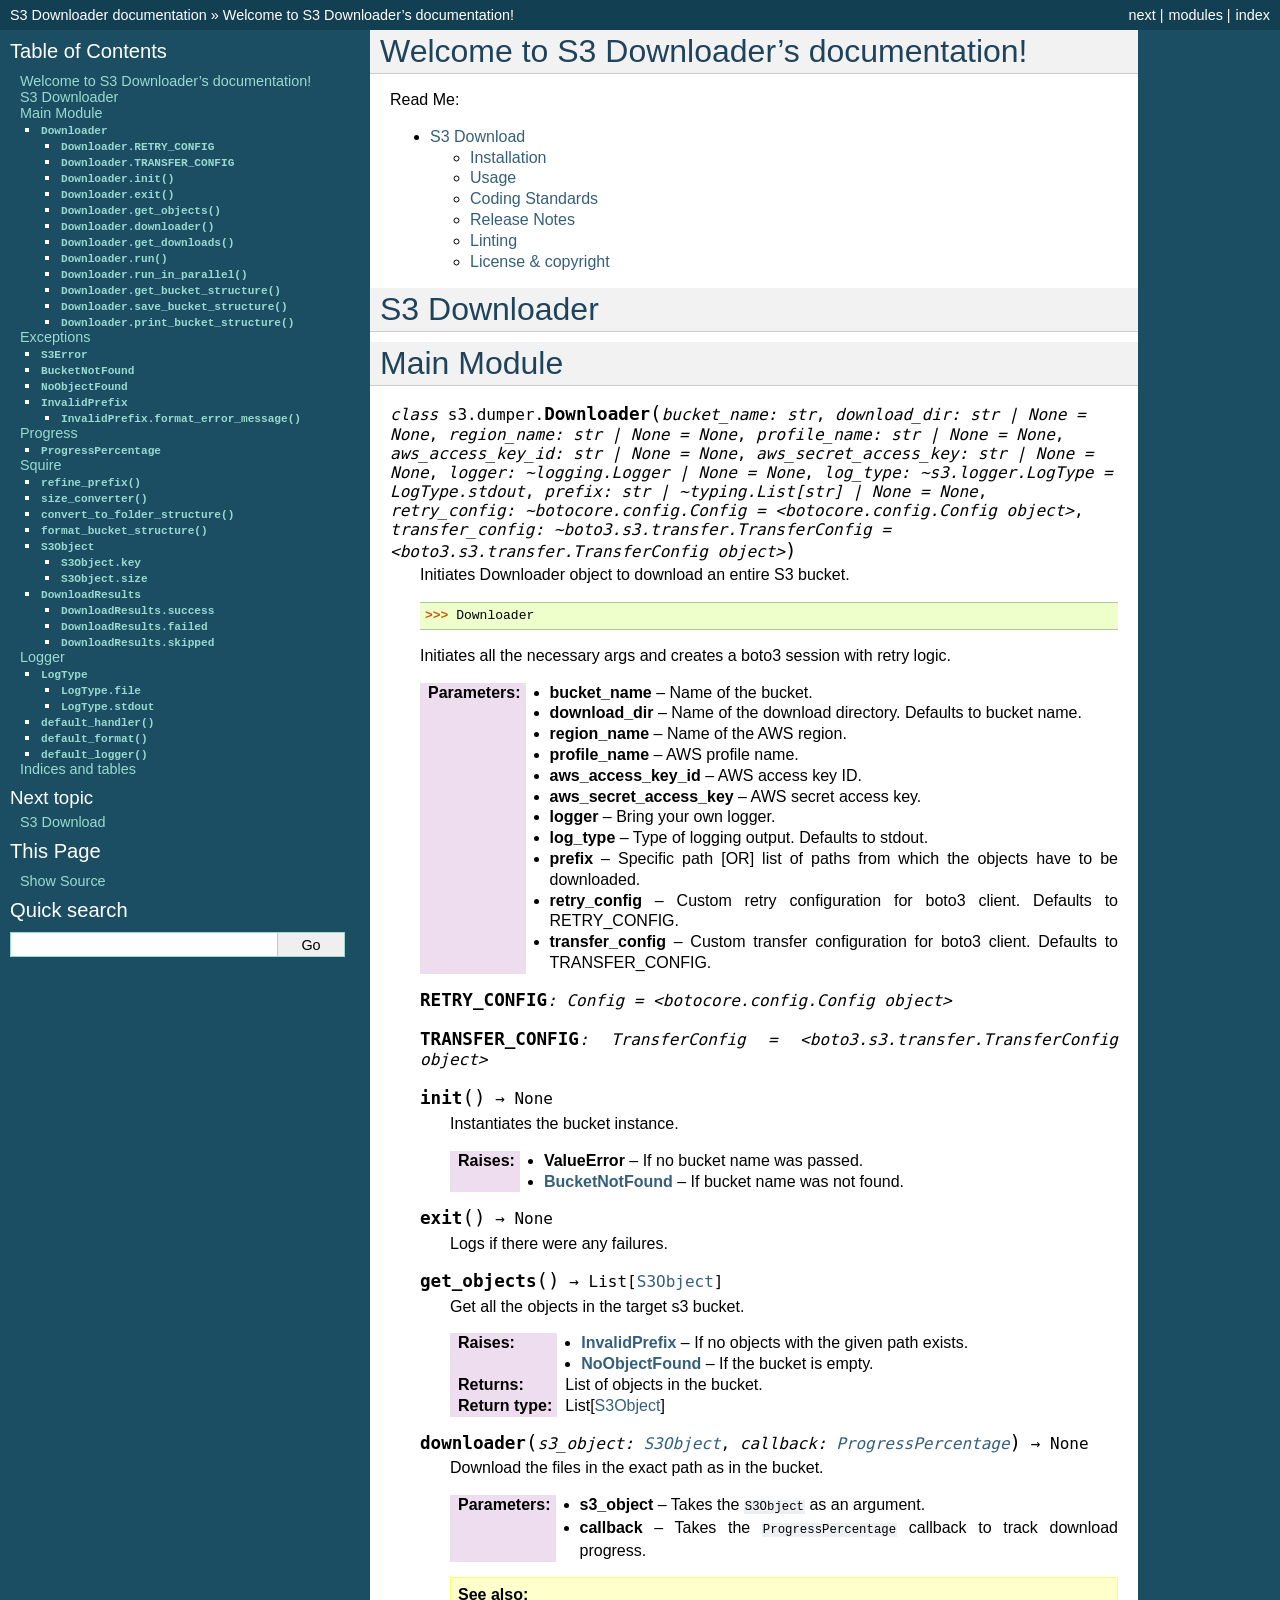
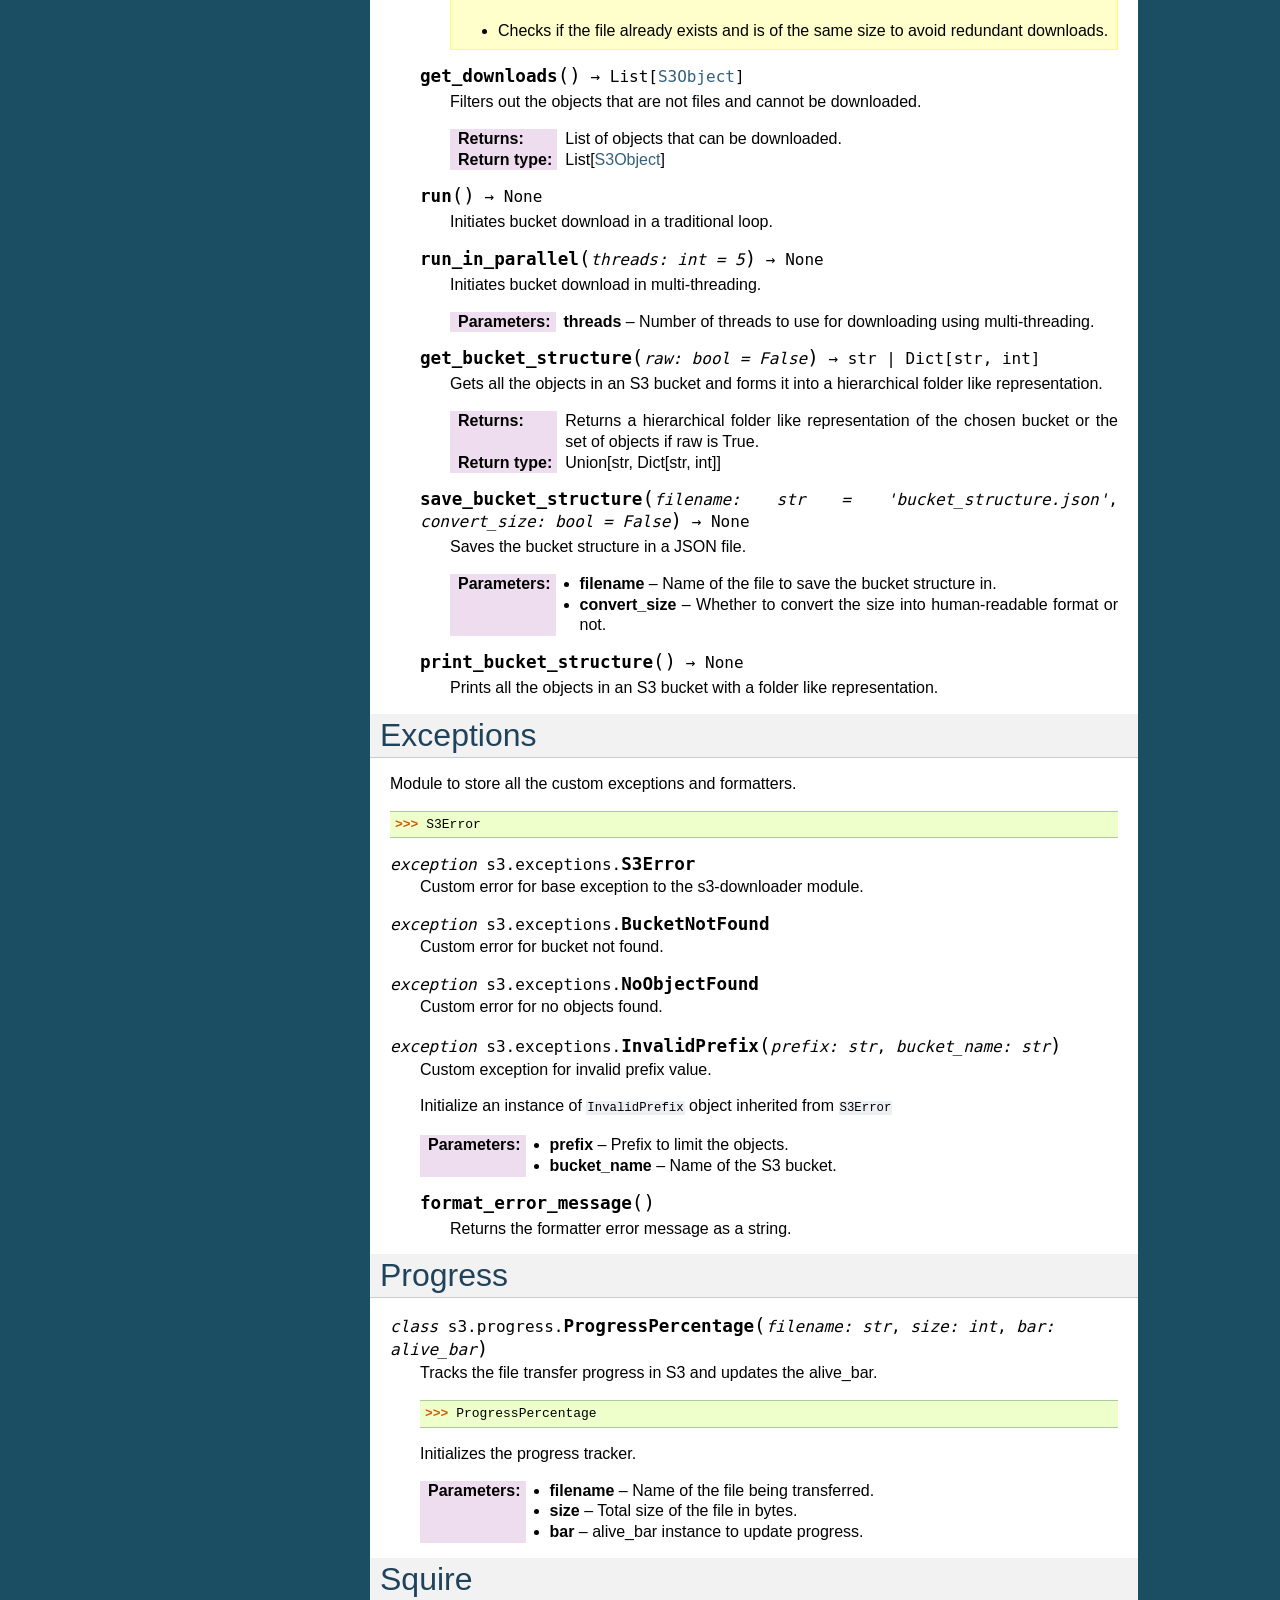
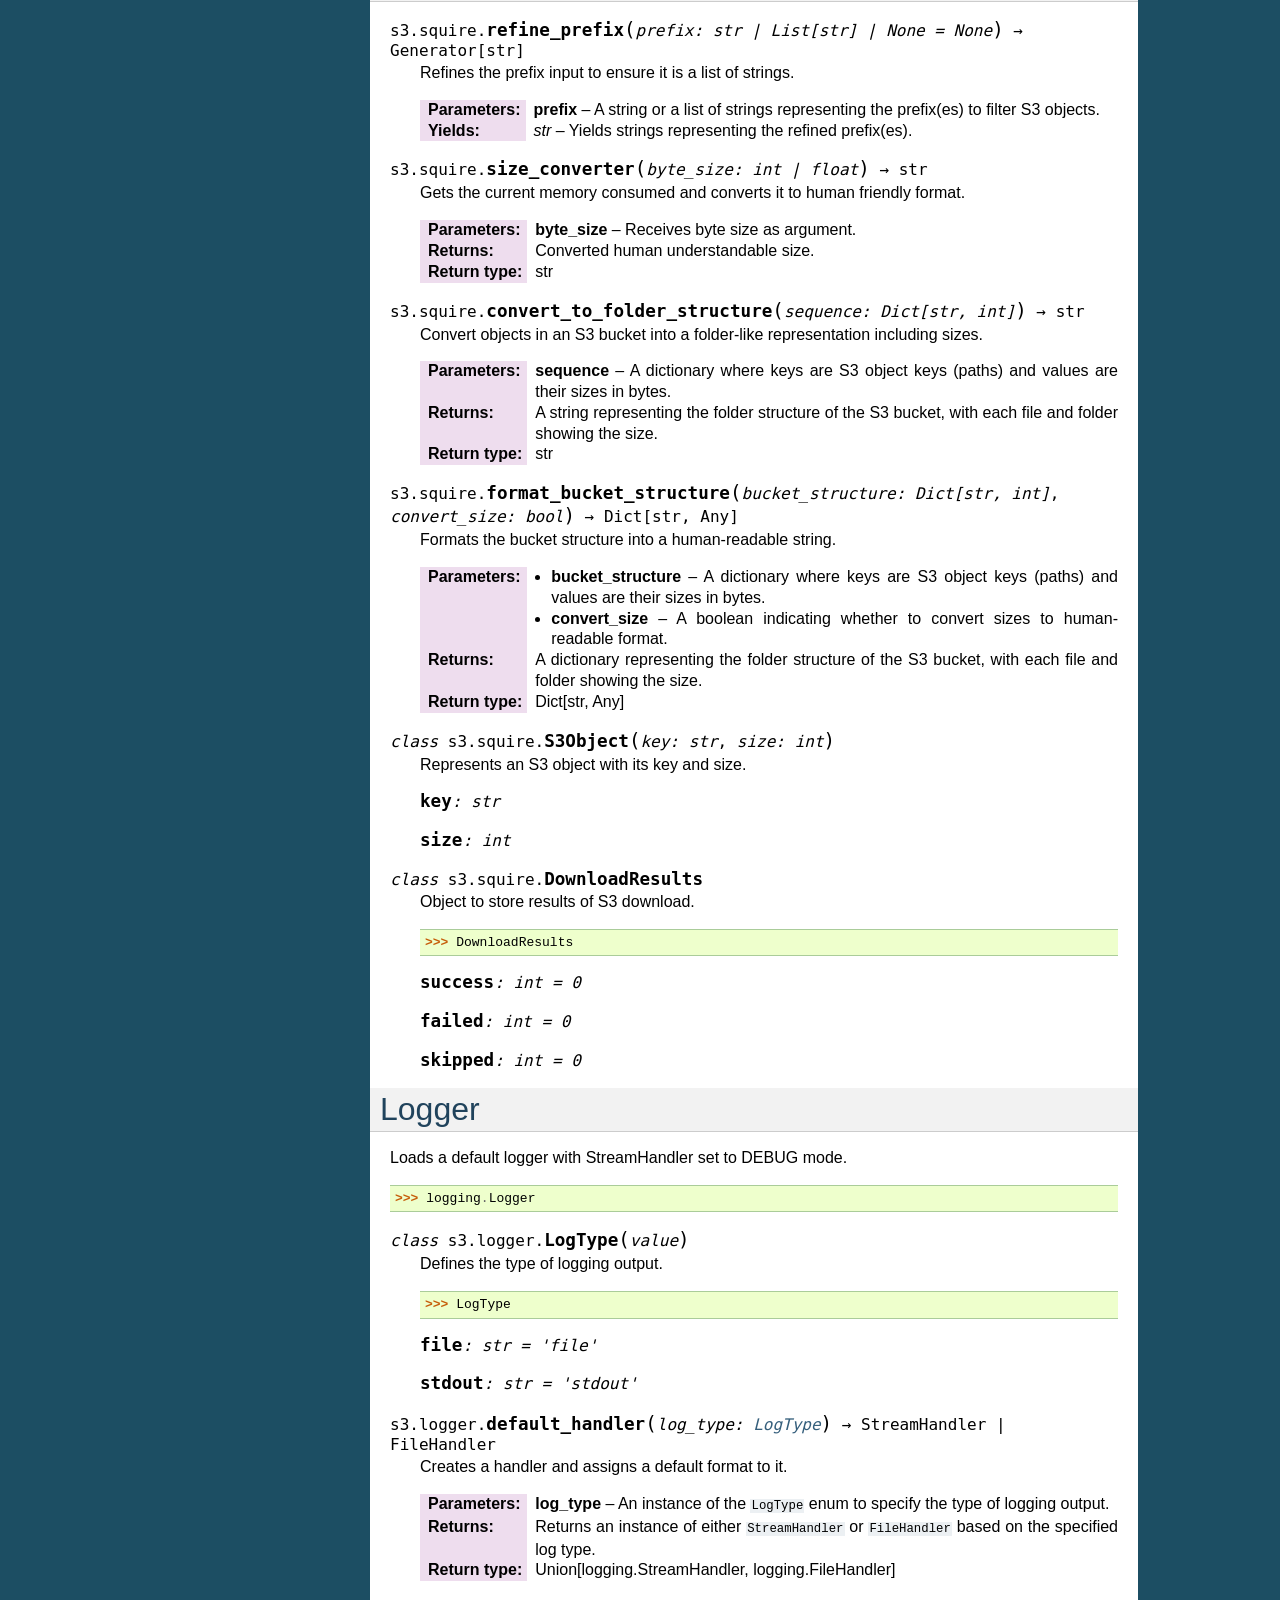
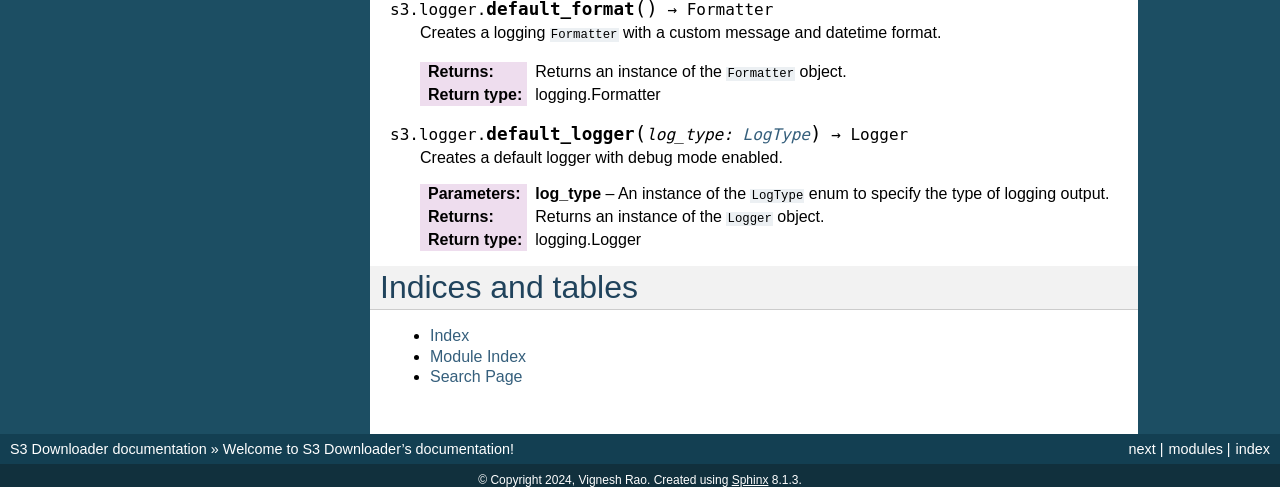
==== commit 16a94aad: "Pin versions and upgrade sphinx" ====
--- a/docs/index.html
+++ b/docs/index.html
@@ -1,27 +1,24 @@
-
 <!DOCTYPE html>
 
-<html lang="en">
+<html lang="en" data-content_root="./">
   <head>
     <meta charset="utf-8" />
-    <meta name="viewport" content="width=device-width, initial-scale=1.0" /><meta name="generator" content="Docutils 0.19: https://docutils.sourceforge.io/" />
+    <meta name="viewport" content="width=device-width, initial-scale=1.0" /><meta name="viewport" content="width=device-width, initial-scale=1" />
 
     <title>Welcome to S3 Downloader’s documentation! &#8212; S3 Downloader  documentation</title>
-    <link rel="stylesheet" type="text/css" href="_static/pygments.css" />
-    <link rel="stylesheet" type="text/css" href="_static/classic.css" />
+    <link rel="stylesheet" type="text/css" href="_static/pygments.css?v=03e43079" />
+    <link rel="stylesheet" type="text/css" href="_static/classic.css?v=2bf1fcf8" />
     <link rel="stylesheet" type="text/css" href="_static/static.css" />
     
-    <script data-url_root="./" id="documentation_options" src="_static/documentation_options.js"></script>
-    <script src="_static/jquery.js"></script>
-    <script src="_static/underscore.js"></script>
-    <script src="_static/_sphinx_javascript_frameworks_compat.js"></script>
-    <script src="_static/doctools.js"></script>
+    <script src="_static/documentation_options.js?v=5929fcd5"></script>
+    <script src="_static/doctools.js?v=9bcbadda"></script>
+    <script src="_static/sphinx_highlight.js?v=dc90522c"></script>
     
     <link rel="index" title="Index" href="genindex.html" />
     <link rel="search" title="Search" href="search.html" />
     <link rel="next" title="S3 Download" href="README.html" /> 
   </head><body>
-    <div class="related" role="navigation" aria-label="related navigation">
+    <div class="related" role="navigation" aria-label="Related">
       <h3>Navigation</h3>
       <ul>
         <li class="right" style="margin-right: 10px">
@@ -44,7 +41,7 @@
           <div class="body" role="main">
             
   <section id="welcome-to-s3-downloader-s-documentation">
-<h1>Welcome to S3 Downloader’s documentation!<a class="headerlink" href="#welcome-to-s3-downloader-s-documentation" title="Permalink to this heading">¶</a></h1>
+<h1>Welcome to S3 Downloader’s documentation!<a class="headerlink" href="#welcome-to-s3-downloader-s-documentation" title="Link to this heading">¶</a></h1>
 <div class="toctree-wrapper compound">
 <p class="caption" role="heading"><span class="caption-text">Read Me:</span></p>
 <ul>
@@ -61,13 +58,13 @@
 </div>
 </section>
 <section id="s3-downloader">
-<h1>S3 Downloader<a class="headerlink" href="#s3-downloader" title="Permalink to this heading">¶</a></h1>
+<h1>S3 Downloader<a class="headerlink" href="#s3-downloader" title="Link to this heading">¶</a></h1>
 </section>
 <section id="module-s3.dumper">
-<span id="main-module"></span><h1>Main Module<a class="headerlink" href="#module-s3.dumper" title="Permalink to this heading">¶</a></h1>
+<span id="main-module"></span><h1>Main Module<a class="headerlink" href="#module-s3.dumper" title="Link to this heading">¶</a></h1>
 <dl class="py class">
 <dt class="sig sig-object py" id="s3.dumper.Downloader">
-<em class="property"><span class="pre">class</span><span class="w"> </span></em><span class="sig-prename descclassname"><span class="pre">s3.dumper.</span></span><span class="sig-name descname"><span class="pre">Downloader</span></span><span class="sig-paren">(</span><em class="sig-param"><span class="n"><span class="pre">bucket_name:</span> <span class="pre">str</span></span></em>, <em class="sig-param"><span class="n"><span class="pre">download_dir:</span> <span class="pre">~typing.Optional[str]</span> <span class="pre">=</span> <span class="pre">None</span></span></em>, <em class="sig-param"><span class="n"><span class="pre">region_name:</span> <span class="pre">~typing.Optional[str]</span> <span class="pre">=</span> <span class="pre">None</span></span></em>, <em class="sig-param"><span class="n"><span class="pre">profile_name:</span> <span class="pre">~typing.Optional[str]</span> <span class="pre">=</span> <span class="pre">None</span></span></em>, <em class="sig-param"><span class="n"><span class="pre">aws_access_key_id:</span> <span class="pre">~typing.Optional[str]</span> <span class="pre">=</span> <span class="pre">None</span></span></em>, <em class="sig-param"><span class="n"><span class="pre">aws_secret_access_key:</span> <span class="pre">~typing.Optional[str]</span> <span class="pre">=</span> <span class="pre">None</span></span></em>, <em class="sig-param"><span class="n"><span class="pre">logger:</span> <span class="pre">~typing.Optional[~logging.Logger]</span> <span class="pre">=</span> <span class="pre">None</span></span></em>, <em class="sig-param"><span class="n"><span class="pre">log_type:</span> <span class="pre">~s3.logger.LogType</span> <span class="pre">=</span> <span class="pre">LogType.stdout</span></span></em>, <em class="sig-param"><span class="n"><span class="pre">prefix:</span> <span class="pre">~typing.Optional[~typing.Union[str</span></span></em>, <em class="sig-param"><span class="n"><span class="pre">~typing.List[str]]]</span> <span class="pre">=</span> <span class="pre">None</span></span></em>, <em class="sig-param"><span class="n"><span class="pre">retry_config:</span> <span class="pre">~botocore.config.Config</span> <span class="pre">=</span> <span class="pre">&lt;botocore.config.Config</span> <span class="pre">object&gt;</span></span></em>, <em class="sig-param"><span class="n"><span class="pre">transfer_config:</span> <span class="pre">~boto3.s3.transfer.TransferConfig</span> <span class="pre">=</span> <span class="pre">&lt;boto3.s3.transfer.TransferConfig</span> <span class="pre">object&gt;</span></span></em><span class="sig-paren">)</span><a class="headerlink" href="#s3.dumper.Downloader" title="Permalink to this definition">¶</a></dt>
+<em class="property"><span class="pre">class</span><span class="w"> </span></em><span class="sig-prename descclassname"><span class="pre">s3.dumper.</span></span><span class="sig-name descname"><span class="pre">Downloader</span></span><span class="sig-paren">(</span><em class="sig-param"><span class="n"><span class="pre">bucket_name:</span> <span class="pre">str</span></span></em>, <em class="sig-param"><span class="n"><span class="pre">download_dir:</span> <span class="pre">str</span> <span class="pre">|</span> <span class="pre">None</span> <span class="pre">=</span> <span class="pre">None</span></span></em>, <em class="sig-param"><span class="n"><span class="pre">region_name:</span> <span class="pre">str</span> <span class="pre">|</span> <span class="pre">None</span> <span class="pre">=</span> <span class="pre">None</span></span></em>, <em class="sig-param"><span class="n"><span class="pre">profile_name:</span> <span class="pre">str</span> <span class="pre">|</span> <span class="pre">None</span> <span class="pre">=</span> <span class="pre">None</span></span></em>, <em class="sig-param"><span class="n"><span class="pre">aws_access_key_id:</span> <span class="pre">str</span> <span class="pre">|</span> <span class="pre">None</span> <span class="pre">=</span> <span class="pre">None</span></span></em>, <em class="sig-param"><span class="n"><span class="pre">aws_secret_access_key:</span> <span class="pre">str</span> <span class="pre">|</span> <span class="pre">None</span> <span class="pre">=</span> <span class="pre">None</span></span></em>, <em class="sig-param"><span class="n"><span class="pre">logger:</span> <span class="pre">~logging.Logger</span> <span class="pre">|</span> <span class="pre">None</span> <span class="pre">=</span> <span class="pre">None</span></span></em>, <em class="sig-param"><span class="n"><span class="pre">log_type:</span> <span class="pre">~s3.logger.LogType</span> <span class="pre">=</span> <span class="pre">LogType.stdout</span></span></em>, <em class="sig-param"><span class="n"><span class="pre">prefix:</span> <span class="pre">str</span> <span class="pre">|</span> <span class="pre">~typing.List[str]</span> <span class="pre">|</span> <span class="pre">None</span> <span class="pre">=</span> <span class="pre">None</span></span></em>, <em class="sig-param"><span class="n"><span class="pre">retry_config:</span> <span class="pre">~botocore.config.Config</span> <span class="pre">=</span> <span class="pre">&lt;botocore.config.Config</span> <span class="pre">object&gt;</span></span></em>, <em class="sig-param"><span class="n"><span class="pre">transfer_config:</span> <span class="pre">~boto3.s3.transfer.TransferConfig</span> <span class="pre">=</span> <span class="pre">&lt;boto3.s3.transfer.TransferConfig</span> <span class="pre">object&gt;</span></span></em><span class="sig-paren">)</span><a class="headerlink" href="#s3.dumper.Downloader" title="Link to this definition">¶</a></dt>
 <dd><p>Initiates Downloader object to download an entire S3 bucket.</p>
 <div class="doctest highlight-default notranslate"><div class="highlight"><pre><span></span><span class="gp">&gt;&gt;&gt; </span><span class="n">Downloader</span>
 </pre></div>
@@ -92,17 +89,17 @@
 </dl>
 <dl class="py attribute">
 <dt class="sig sig-object py" id="s3.dumper.Downloader.RETRY_CONFIG">
-<span class="sig-name descname"><span class="pre">RETRY_CONFIG</span></span><em class="property"><span class="p"><span class="pre">:</span></span><span class="w"> </span><span class="pre">Config</span></em><em class="property"><span class="w"> </span><span class="p"><span class="pre">=</span></span><span class="w"> </span><span class="pre">&lt;botocore.config.Config</span> <span class="pre">object&gt;</span></em><a class="headerlink" href="#s3.dumper.Downloader.RETRY_CONFIG" title="Permalink to this definition">¶</a></dt>
+<span class="sig-name descname"><span class="pre">RETRY_CONFIG</span></span><em class="property"><span class="p"><span class="pre">:</span></span><span class="w"> </span><span class="pre">Config</span></em><em class="property"><span class="w"> </span><span class="p"><span class="pre">=</span></span><span class="w"> </span><span class="pre">&lt;botocore.config.Config</span> <span class="pre">object&gt;</span></em><a class="headerlink" href="#s3.dumper.Downloader.RETRY_CONFIG" title="Link to this definition">¶</a></dt>
 <dd></dd></dl>
 
 <dl class="py attribute">
 <dt class="sig sig-object py" id="s3.dumper.Downloader.TRANSFER_CONFIG">
-<span class="sig-name descname"><span class="pre">TRANSFER_CONFIG</span></span><em class="property"><span class="p"><span class="pre">:</span></span><span class="w"> </span><span class="pre">TransferConfig</span></em><em class="property"><span class="w"> </span><span class="p"><span class="pre">=</span></span><span class="w"> </span><span class="pre">&lt;boto3.s3.transfer.TransferConfig</span> <span class="pre">object&gt;</span></em><a class="headerlink" href="#s3.dumper.Downloader.TRANSFER_CONFIG" title="Permalink to this definition">¶</a></dt>
+<span class="sig-name descname"><span class="pre">TRANSFER_CONFIG</span></span><em class="property"><span class="p"><span class="pre">:</span></span><span class="w"> </span><span class="pre">TransferConfig</span></em><em class="property"><span class="w"> </span><span class="p"><span class="pre">=</span></span><span class="w"> </span><span class="pre">&lt;boto3.s3.transfer.TransferConfig</span> <span class="pre">object&gt;</span></em><a class="headerlink" href="#s3.dumper.Downloader.TRANSFER_CONFIG" title="Link to this definition">¶</a></dt>
 <dd></dd></dl>
 
 <dl class="py method">
 <dt class="sig sig-object py" id="s3.dumper.Downloader.init">
-<span class="sig-name descname"><span class="pre">init</span></span><span class="sig-paren">(</span><span class="sig-paren">)</span> <span class="sig-return"><span class="sig-return-icon">&#x2192;</span> <span class="sig-return-typehint"><span class="pre">None</span></span></span><a class="headerlink" href="#s3.dumper.Downloader.init" title="Permalink to this definition">¶</a></dt>
+<span class="sig-name descname"><span class="pre">init</span></span><span class="sig-paren">(</span><span class="sig-paren">)</span> <span class="sig-return"><span class="sig-return-icon">&#x2192;</span> <span class="sig-return-typehint"><span class="pre">None</span></span></span><a class="headerlink" href="#s3.dumper.Downloader.init" title="Link to this definition">¶</a></dt>
 <dd><p>Instantiates the bucket instance.</p>
 <dl class="field-list simple">
 <dt class="field-odd">Raises<span class="colon">:</span></dt>
@@ -116,13 +113,13 @@
 
 <dl class="py method">
 <dt class="sig sig-object py" id="s3.dumper.Downloader.exit">
-<span class="sig-name descname"><span class="pre">exit</span></span><span class="sig-paren">(</span><span class="sig-paren">)</span> <span class="sig-return"><span class="sig-return-icon">&#x2192;</span> <span class="sig-return-typehint"><span class="pre">None</span></span></span><a class="headerlink" href="#s3.dumper.Downloader.exit" title="Permalink to this definition">¶</a></dt>
+<span class="sig-name descname"><span class="pre">exit</span></span><span class="sig-paren">(</span><span class="sig-paren">)</span> <span class="sig-return"><span class="sig-return-icon">&#x2192;</span> <span class="sig-return-typehint"><span class="pre">None</span></span></span><a class="headerlink" href="#s3.dumper.Downloader.exit" title="Link to this definition">¶</a></dt>
 <dd><p>Logs if there were any failures.</p>
 </dd></dl>
 
 <dl class="py method">
 <dt class="sig sig-object py" id="s3.dumper.Downloader.get_objects">
-<span class="sig-name descname"><span class="pre">get_objects</span></span><span class="sig-paren">(</span><span class="sig-paren">)</span> <span class="sig-return"><span class="sig-return-icon">&#x2192;</span> <span class="sig-return-typehint"><span class="pre">List</span><span class="p"><span class="pre">[</span></span><a class="reference internal" href="#s3.squire.S3Object" title="s3.squire.S3Object"><span class="pre">S3Object</span></a><span class="p"><span class="pre">]</span></span></span></span><a class="headerlink" href="#s3.dumper.Downloader.get_objects" title="Permalink to this definition">¶</a></dt>
+<span class="sig-name descname"><span class="pre">get_objects</span></span><span class="sig-paren">(</span><span class="sig-paren">)</span> <span class="sig-return"><span class="sig-return-icon">&#x2192;</span> <span class="sig-return-typehint"><span class="pre">List</span><span class="p"><span class="pre">[</span></span><a class="reference internal" href="#s3.squire.S3Object" title="s3.squire.S3Object"><span class="pre">S3Object</span></a><span class="p"><span class="pre">]</span></span></span></span><a class="headerlink" href="#s3.dumper.Downloader.get_objects" title="Link to this definition">¶</a></dt>
 <dd><p>Get all the objects in the target s3 bucket.</p>
 <dl class="field-list simple">
 <dt class="field-odd">Raises<span class="colon">:</span></dt>
@@ -142,7 +139,7 @@
 
 <dl class="py method">
 <dt class="sig sig-object py" id="s3.dumper.Downloader.downloader">
-<span class="sig-name descname"><span class="pre">downloader</span></span><span class="sig-paren">(</span><em class="sig-param"><span class="n"><span class="pre">s3_object</span></span><span class="p"><span class="pre">:</span></span><span class="w"> </span><span class="n"><a class="reference internal" href="#s3.squire.S3Object" title="s3.squire.S3Object"><span class="pre">S3Object</span></a></span></em>, <em class="sig-param"><span class="n"><span class="pre">callback</span></span><span class="p"><span class="pre">:</span></span><span class="w"> </span><span class="n"><a class="reference internal" href="#s3.progress.ProgressPercentage" title="s3.progress.ProgressPercentage"><span class="pre">ProgressPercentage</span></a></span></em><span class="sig-paren">)</span> <span class="sig-return"><span class="sig-return-icon">&#x2192;</span> <span class="sig-return-typehint"><span class="pre">None</span></span></span><a class="headerlink" href="#s3.dumper.Downloader.downloader" title="Permalink to this definition">¶</a></dt>
+<span class="sig-name descname"><span class="pre">downloader</span></span><span class="sig-paren">(</span><em class="sig-param"><span class="n"><span class="pre">s3_object</span></span><span class="p"><span class="pre">:</span></span><span class="w"> </span><span class="n"><a class="reference internal" href="#s3.squire.S3Object" title="s3.squire.S3Object"><span class="pre">S3Object</span></a></span></em>, <em class="sig-param"><span class="n"><span class="pre">callback</span></span><span class="p"><span class="pre">:</span></span><span class="w"> </span><span class="n"><a class="reference internal" href="#s3.progress.ProgressPercentage" title="s3.progress.ProgressPercentage"><span class="pre">ProgressPercentage</span></a></span></em><span class="sig-paren">)</span> <span class="sig-return"><span class="sig-return-icon">&#x2192;</span> <span class="sig-return-typehint"><span class="pre">None</span></span></span><a class="headerlink" href="#s3.dumper.Downloader.downloader" title="Link to this definition">¶</a></dt>
 <dd><p>Download the files in the exact path as in the bucket.</p>
 <dl class="field-list simple">
 <dt class="field-odd">Parameters<span class="colon">:</span></dt>
@@ -161,19 +158,28 @@
 </dd></dl>
 
 <dl class="py method">
-<dt class="sig sig-object py" id="s3.dumper.Downloader.get_uploadables">
-<span class="sig-name descname"><span class="pre">get_uploadables</span></span><span class="sig-paren">(</span><span class="sig-paren">)</span> <span class="sig-return"><span class="sig-return-icon">&#x2192;</span> <span class="sig-return-typehint"><span class="pre">List</span><span class="p"><span class="pre">[</span></span><a class="reference internal" href="#s3.squire.S3Object" title="s3.squire.S3Object"><span class="pre">S3Object</span></a><span class="p"><span class="pre">]</span></span></span></span><a class="headerlink" href="#s3.dumper.Downloader.get_uploadables" title="Permalink to this definition">¶</a></dt>
-<dd></dd></dl>
+<dt class="sig sig-object py" id="s3.dumper.Downloader.get_downloads">
+<span class="sig-name descname"><span class="pre">get_downloads</span></span><span class="sig-paren">(</span><span class="sig-paren">)</span> <span class="sig-return"><span class="sig-return-icon">&#x2192;</span> <span class="sig-return-typehint"><span class="pre">List</span><span class="p"><span class="pre">[</span></span><a class="reference internal" href="#s3.squire.S3Object" title="s3.squire.S3Object"><span class="pre">S3Object</span></a><span class="p"><span class="pre">]</span></span></span></span><a class="headerlink" href="#s3.dumper.Downloader.get_downloads" title="Link to this definition">¶</a></dt>
+<dd><p>Filters out the objects that are not files and cannot be downloaded.</p>
+<dl class="field-list simple">
+<dt class="field-odd">Returns<span class="colon">:</span></dt>
+<dd class="field-odd"><p>List of objects that can be downloaded.</p>
+</dd>
+<dt class="field-even">Return type<span class="colon">:</span></dt>
+<dd class="field-even"><p>List[<a class="reference internal" href="#s3.squire.S3Object" title="s3.squire.S3Object">S3Object</a>]</p>
+</dd>
+</dl>
+</dd></dl>
 
 <dl class="py method">
 <dt class="sig sig-object py" id="s3.dumper.Downloader.run">
-<span class="sig-name descname"><span class="pre">run</span></span><span class="sig-paren">(</span><span class="sig-paren">)</span> <span class="sig-return"><span class="sig-return-icon">&#x2192;</span> <span class="sig-return-typehint"><span class="pre">None</span></span></span><a class="headerlink" href="#s3.dumper.Downloader.run" title="Permalink to this definition">¶</a></dt>
+<span class="sig-name descname"><span class="pre">run</span></span><span class="sig-paren">(</span><span class="sig-paren">)</span> <span class="sig-return"><span class="sig-return-icon">&#x2192;</span> <span class="sig-return-typehint"><span class="pre">None</span></span></span><a class="headerlink" href="#s3.dumper.Downloader.run" title="Link to this definition">¶</a></dt>
 <dd><p>Initiates bucket download in a traditional loop.</p>
 </dd></dl>
 
 <dl class="py method">
 <dt class="sig sig-object py" id="s3.dumper.Downloader.run_in_parallel">
-<span class="sig-name descname"><span class="pre">run_in_parallel</span></span><span class="sig-paren">(</span><em class="sig-param"><span class="n"><span class="pre">threads</span></span><span class="p"><span class="pre">:</span></span><span class="w"> </span><span class="n"><span class="pre">int</span></span><span class="w"> </span><span class="o"><span class="pre">=</span></span><span class="w"> </span><span class="default_value"><span class="pre">5</span></span></em><span class="sig-paren">)</span> <span class="sig-return"><span class="sig-return-icon">&#x2192;</span> <span class="sig-return-typehint"><span class="pre">None</span></span></span><a class="headerlink" href="#s3.dumper.Downloader.run_in_parallel" title="Permalink to this definition">¶</a></dt>
+<span class="sig-name descname"><span class="pre">run_in_parallel</span></span><span class="sig-paren">(</span><em class="sig-param"><span class="n"><span class="pre">threads</span></span><span class="p"><span class="pre">:</span></span><span class="w"> </span><span class="n"><span class="pre">int</span></span><span class="w"> </span><span class="o"><span class="pre">=</span></span><span class="w"> </span><span class="default_value"><span class="pre">5</span></span></em><span class="sig-paren">)</span> <span class="sig-return"><span class="sig-return-icon">&#x2192;</span> <span class="sig-return-typehint"><span class="pre">None</span></span></span><a class="headerlink" href="#s3.dumper.Downloader.run_in_parallel" title="Link to this definition">¶</a></dt>
 <dd><p>Initiates bucket download in multi-threading.</p>
 <dl class="field-list simple">
 <dt class="field-odd">Parameters<span class="colon">:</span></dt>
@@ -184,7 +190,7 @@
 
 <dl class="py method">
 <dt class="sig sig-object py" id="s3.dumper.Downloader.get_bucket_structure">
-<span class="sig-name descname"><span class="pre">get_bucket_structure</span></span><span class="sig-paren">(</span><em class="sig-param"><span class="n"><span class="pre">raw</span></span><span class="p"><span class="pre">:</span></span><span class="w"> </span><span class="n"><span class="pre">bool</span></span><span class="w"> </span><span class="o"><span class="pre">=</span></span><span class="w"> </span><span class="default_value"><span class="pre">False</span></span></em><span class="sig-paren">)</span> <span class="sig-return"><span class="sig-return-icon">&#x2192;</span> <span class="sig-return-typehint"><span class="pre">Union</span><span class="p"><span class="pre">[</span></span><span class="pre">str</span><span class="p"><span class="pre">,</span></span><span class="w"> </span><span class="pre">Dict</span><span class="p"><span class="pre">[</span></span><span class="pre">str</span><span class="p"><span class="pre">,</span></span><span class="w"> </span><span class="pre">int</span><span class="p"><span class="pre">]</span></span><span class="p"><span class="pre">]</span></span></span></span><a class="headerlink" href="#s3.dumper.Downloader.get_bucket_structure" title="Permalink to this definition">¶</a></dt>
+<span class="sig-name descname"><span class="pre">get_bucket_structure</span></span><span class="sig-paren">(</span><em class="sig-param"><span class="n"><span class="pre">raw</span></span><span class="p"><span class="pre">:</span></span><span class="w"> </span><span class="n"><span class="pre">bool</span></span><span class="w"> </span><span class="o"><span class="pre">=</span></span><span class="w"> </span><span class="default_value"><span class="pre">False</span></span></em><span class="sig-paren">)</span> <span class="sig-return"><span class="sig-return-icon">&#x2192;</span> <span class="sig-return-typehint"><span class="pre">str</span><span class="w"> </span><span class="p"><span class="pre">|</span></span><span class="w"> </span><span class="pre">Dict</span><span class="p"><span class="pre">[</span></span><span class="pre">str</span><span class="p"><span class="pre">,</span></span><span class="w"> </span><span class="pre">int</span><span class="p"><span class="pre">]</span></span></span></span><a class="headerlink" href="#s3.dumper.Downloader.get_bucket_structure" title="Link to this definition">¶</a></dt>
 <dd><p>Gets all the objects in an S3 bucket and forms it into a hierarchical folder like representation.</p>
 <dl class="field-list simple">
 <dt class="field-odd">Returns<span class="colon">:</span></dt>
@@ -198,7 +204,7 @@
 
 <dl class="py method">
 <dt class="sig sig-object py" id="s3.dumper.Downloader.save_bucket_structure">
-<span class="sig-name descname"><span class="pre">save_bucket_structure</span></span><span class="sig-paren">(</span><em class="sig-param"><span class="n"><span class="pre">filename</span></span><span class="p"><span class="pre">:</span></span><span class="w"> </span><span class="n"><span class="pre">str</span></span><span class="w"> </span><span class="o"><span class="pre">=</span></span><span class="w"> </span><span class="default_value"><span class="pre">'bucket_structure.json'</span></span></em>, <em class="sig-param"><span class="n"><span class="pre">convert_size</span></span><span class="p"><span class="pre">:</span></span><span class="w"> </span><span class="n"><span class="pre">bool</span></span><span class="w"> </span><span class="o"><span class="pre">=</span></span><span class="w"> </span><span class="default_value"><span class="pre">False</span></span></em><span class="sig-paren">)</span> <span class="sig-return"><span class="sig-return-icon">&#x2192;</span> <span class="sig-return-typehint"><span class="pre">None</span></span></span><a class="headerlink" href="#s3.dumper.Downloader.save_bucket_structure" title="Permalink to this definition">¶</a></dt>
+<span class="sig-name descname"><span class="pre">save_bucket_structure</span></span><span class="sig-paren">(</span><em class="sig-param"><span class="n"><span class="pre">filename</span></span><span class="p"><span class="pre">:</span></span><span class="w"> </span><span class="n"><span class="pre">str</span></span><span class="w"> </span><span class="o"><span class="pre">=</span></span><span class="w"> </span><span class="default_value"><span class="pre">'bucket_structure.json'</span></span></em>, <em class="sig-param"><span class="n"><span class="pre">convert_size</span></span><span class="p"><span class="pre">:</span></span><span class="w"> </span><span class="n"><span class="pre">bool</span></span><span class="w"> </span><span class="o"><span class="pre">=</span></span><span class="w"> </span><span class="default_value"><span class="pre">False</span></span></em><span class="sig-paren">)</span> <span class="sig-return"><span class="sig-return-icon">&#x2192;</span> <span class="sig-return-typehint"><span class="pre">None</span></span></span><a class="headerlink" href="#s3.dumper.Downloader.save_bucket_structure" title="Link to this definition">¶</a></dt>
 <dd><p>Saves the bucket structure in a JSON file.</p>
 <dl class="field-list simple">
 <dt class="field-odd">Parameters<span class="colon">:</span></dt>
@@ -212,7 +218,7 @@
 
 <dl class="py method">
 <dt class="sig sig-object py" id="s3.dumper.Downloader.print_bucket_structure">
-<span class="sig-name descname"><span class="pre">print_bucket_structure</span></span><span class="sig-paren">(</span><span class="sig-paren">)</span> <span class="sig-return"><span class="sig-return-icon">&#x2192;</span> <span class="sig-return-typehint"><span class="pre">None</span></span></span><a class="headerlink" href="#s3.dumper.Downloader.print_bucket_structure" title="Permalink to this definition">¶</a></dt>
+<span class="sig-name descname"><span class="pre">print_bucket_structure</span></span><span class="sig-paren">(</span><span class="sig-paren">)</span> <span class="sig-return"><span class="sig-return-icon">&#x2192;</span> <span class="sig-return-typehint"><span class="pre">None</span></span></span><a class="headerlink" href="#s3.dumper.Downloader.print_bucket_structure" title="Link to this definition">¶</a></dt>
 <dd><p>Prints all the objects in an S3 bucket with a folder like representation.</p>
 </dd></dl>
 
@@ -220,32 +226,32 @@
 
 </section>
 <section id="module-s3.exceptions">
-<span id="exceptions"></span><h1>Exceptions<a class="headerlink" href="#module-s3.exceptions" title="Permalink to this heading">¶</a></h1>
+<span id="exceptions"></span><h1>Exceptions<a class="headerlink" href="#module-s3.exceptions" title="Link to this heading">¶</a></h1>
 <p>Module to store all the custom exceptions and formatters.</p>
 <div class="doctest highlight-default notranslate"><div class="highlight"><pre><span></span><span class="gp">&gt;&gt;&gt; </span><span class="n">S3Error</span>
 </pre></div>
 </div>
 <dl class="py exception">
 <dt class="sig sig-object py" id="s3.exceptions.S3Error">
-<em class="property"><span class="pre">exception</span><span class="w"> </span></em><span class="sig-prename descclassname"><span class="pre">s3.exceptions.</span></span><span class="sig-name descname"><span class="pre">S3Error</span></span><a class="headerlink" href="#s3.exceptions.S3Error" title="Permalink to this definition">¶</a></dt>
+<em class="property"><span class="pre">exception</span><span class="w"> </span></em><span class="sig-prename descclassname"><span class="pre">s3.exceptions.</span></span><span class="sig-name descname"><span class="pre">S3Error</span></span><a class="headerlink" href="#s3.exceptions.S3Error" title="Link to this definition">¶</a></dt>
 <dd><p>Custom error for base exception to the s3-downloader module.</p>
 </dd></dl>
 
 <dl class="py exception">
 <dt class="sig sig-object py" id="s3.exceptions.BucketNotFound">
-<em class="property"><span class="pre">exception</span><span class="w"> </span></em><span class="sig-prename descclassname"><span class="pre">s3.exceptions.</span></span><span class="sig-name descname"><span class="pre">BucketNotFound</span></span><a class="headerlink" href="#s3.exceptions.BucketNotFound" title="Permalink to this definition">¶</a></dt>
+<em class="property"><span class="pre">exception</span><span class="w"> </span></em><span class="sig-prename descclassname"><span class="pre">s3.exceptions.</span></span><span class="sig-name descname"><span class="pre">BucketNotFound</span></span><a class="headerlink" href="#s3.exceptions.BucketNotFound" title="Link to this definition">¶</a></dt>
 <dd><p>Custom error for bucket not found.</p>
 </dd></dl>
 
 <dl class="py exception">
 <dt class="sig sig-object py" id="s3.exceptions.NoObjectFound">
-<em class="property"><span class="pre">exception</span><span class="w"> </span></em><span class="sig-prename descclassname"><span class="pre">s3.exceptions.</span></span><span class="sig-name descname"><span class="pre">NoObjectFound</span></span><a class="headerlink" href="#s3.exceptions.NoObjectFound" title="Permalink to this definition">¶</a></dt>
+<em class="property"><span class="pre">exception</span><span class="w"> </span></em><span class="sig-prename descclassname"><span class="pre">s3.exceptions.</span></span><span class="sig-name descname"><span class="pre">NoObjectFound</span></span><a class="headerlink" href="#s3.exceptions.NoObjectFound" title="Link to this definition">¶</a></dt>
 <dd><p>Custom error for no objects found.</p>
 </dd></dl>
 
 <dl class="py exception">
 <dt class="sig sig-object py" id="s3.exceptions.InvalidPrefix">
-<em class="property"><span class="pre">exception</span><span class="w"> </span></em><span class="sig-prename descclassname"><span class="pre">s3.exceptions.</span></span><span class="sig-name descname"><span class="pre">InvalidPrefix</span></span><span class="sig-paren">(</span><em class="sig-param"><span class="n"><span class="pre">prefix</span></span><span class="p"><span class="pre">:</span></span><span class="w"> </span><span class="n"><span class="pre">str</span></span></em>, <em class="sig-param"><span class="n"><span class="pre">bucket_name</span></span><span class="p"><span class="pre">:</span></span><span class="w"> </span><span class="n"><span class="pre">str</span></span></em><span class="sig-paren">)</span><a class="headerlink" href="#s3.exceptions.InvalidPrefix" title="Permalink to this definition">¶</a></dt>
+<em class="property"><span class="pre">exception</span><span class="w"> </span></em><span class="sig-prename descclassname"><span class="pre">s3.exceptions.</span></span><span class="sig-name descname"><span class="pre">InvalidPrefix</span></span><span class="sig-paren">(</span><em class="sig-param"><span class="n"><span class="pre">prefix</span></span><span class="p"><span class="pre">:</span></span><span class="w"> </span><span class="n"><span class="pre">str</span></span></em>, <em class="sig-param"><span class="n"><span class="pre">bucket_name</span></span><span class="p"><span class="pre">:</span></span><span class="w"> </span><span class="n"><span class="pre">str</span></span></em><span class="sig-paren">)</span><a class="headerlink" href="#s3.exceptions.InvalidPrefix" title="Link to this definition">¶</a></dt>
 <dd><p>Custom exception for invalid prefix value.</p>
 <p>Initialize an instance of <code class="docutils literal notranslate"><span class="pre">InvalidPrefix</span></code> object inherited from <code class="docutils literal notranslate"><span class="pre">S3Error</span></code></p>
 <dl class="field-list simple">
@@ -258,7 +264,7 @@
 </dl>
 <dl class="py method">
 <dt class="sig sig-object py" id="s3.exceptions.InvalidPrefix.format_error_message">
-<span class="sig-name descname"><span class="pre">format_error_message</span></span><span class="sig-paren">(</span><span class="sig-paren">)</span><a class="headerlink" href="#s3.exceptions.InvalidPrefix.format_error_message" title="Permalink to this definition">¶</a></dt>
+<span class="sig-name descname"><span class="pre">format_error_message</span></span><span class="sig-paren">(</span><span class="sig-paren">)</span><a class="headerlink" href="#s3.exceptions.InvalidPrefix.format_error_message" title="Link to this definition">¶</a></dt>
 <dd><p>Returns the formatter error message as a string.</p>
 </dd></dl>
 
@@ -266,10 +272,10 @@
 
 </section>
 <section id="module-s3.progress">
-<span id="progress"></span><h1>Progress<a class="headerlink" href="#module-s3.progress" title="Permalink to this heading">¶</a></h1>
+<span id="progress"></span><h1>Progress<a class="headerlink" href="#module-s3.progress" title="Link to this heading">¶</a></h1>
 <dl class="py class">
 <dt class="sig sig-object py" id="s3.progress.ProgressPercentage">
-<em class="property"><span class="pre">class</span><span class="w"> </span></em><span class="sig-prename descclassname"><span class="pre">s3.progress.</span></span><span class="sig-name descname"><span class="pre">ProgressPercentage</span></span><span class="sig-paren">(</span><em class="sig-param"><span class="n"><span class="pre">filename</span></span><span class="p"><span class="pre">:</span></span><span class="w"> </span><span class="n"><span class="pre">str</span></span></em>, <em class="sig-param"><span class="n"><span class="pre">size</span></span><span class="p"><span class="pre">:</span></span><span class="w"> </span><span class="n"><span class="pre">int</span></span></em>, <em class="sig-param"><span class="n"><span class="pre">bar</span></span><span class="p"><span class="pre">:</span></span><span class="w"> </span><span class="n"><span class="pre">alive_bar</span></span></em><span class="sig-paren">)</span><a class="headerlink" href="#s3.progress.ProgressPercentage" title="Permalink to this definition">¶</a></dt>
+<em class="property"><span class="pre">class</span><span class="w"> </span></em><span class="sig-prename descclassname"><span class="pre">s3.progress.</span></span><span class="sig-name descname"><span class="pre">ProgressPercentage</span></span><span class="sig-paren">(</span><em class="sig-param"><span class="n"><span class="pre">filename</span></span><span class="p"><span class="pre">:</span></span><span class="w"> </span><span class="n"><span class="pre">str</span></span></em>, <em class="sig-param"><span class="n"><span class="pre">size</span></span><span class="p"><span class="pre">:</span></span><span class="w"> </span><span class="n"><span class="pre">int</span></span></em>, <em class="sig-param"><span class="n"><span class="pre">bar</span></span><span class="p"><span class="pre">:</span></span><span class="w"> </span><span class="n"><span class="pre">alive_bar</span></span></em><span class="sig-paren">)</span><a class="headerlink" href="#s3.progress.ProgressPercentage" title="Link to this definition">¶</a></dt>
 <dd><p>Tracks the file transfer progress in S3 and updates the alive_bar.</p>
 <div class="doctest highlight-default notranslate"><div class="highlight"><pre><span></span><span class="gp">&gt;&gt;&gt; </span><span class="n">ProgressPercentage</span>
 </pre></div>
@@ -288,10 +294,10 @@
 
 </section>
 <section id="module-s3.squire">
-<span id="squire"></span><h1>Squire<a class="headerlink" href="#module-s3.squire" title="Permalink to this heading">¶</a></h1>
+<span id="squire"></span><h1>Squire<a class="headerlink" href="#module-s3.squire" title="Link to this heading">¶</a></h1>
 <dl class="py function">
 <dt class="sig sig-object py" id="s3.squire.refine_prefix">
-<span class="sig-prename descclassname"><span class="pre">s3.squire.</span></span><span class="sig-name descname"><span class="pre">refine_prefix</span></span><span class="sig-paren">(</span><em class="sig-param"><span class="n"><span class="pre">prefix</span></span><span class="p"><span class="pre">:</span></span><span class="w"> </span><span class="n"><span class="pre">Optional</span><span class="p"><span class="pre">[</span></span><span class="pre">Union</span><span class="p"><span class="pre">[</span></span><span class="pre">str</span><span class="p"><span class="pre">,</span></span><span class="w"> </span><span class="pre">List</span><span class="p"><span class="pre">[</span></span><span class="pre">str</span><span class="p"><span class="pre">]</span></span><span class="p"><span class="pre">]</span></span><span class="p"><span class="pre">]</span></span></span><span class="w"> </span><span class="o"><span class="pre">=</span></span><span class="w"> </span><span class="default_value"><span class="pre">None</span></span></em><span class="sig-paren">)</span> <span class="sig-return"><span class="sig-return-icon">&#x2192;</span> <span class="sig-return-typehint"><span class="pre">Generator</span><span class="p"><span class="pre">[</span></span><span class="pre">str</span><span class="p"><span class="pre">]</span></span></span></span><a class="headerlink" href="#s3.squire.refine_prefix" title="Permalink to this definition">¶</a></dt>
+<span class="sig-prename descclassname"><span class="pre">s3.squire.</span></span><span class="sig-name descname"><span class="pre">refine_prefix</span></span><span class="sig-paren">(</span><em class="sig-param"><span class="n"><span class="pre">prefix</span></span><span class="p"><span class="pre">:</span></span><span class="w"> </span><span class="n"><span class="pre">str</span><span class="w"> </span><span class="p"><span class="pre">|</span></span><span class="w"> </span><span class="pre">List</span><span class="p"><span class="pre">[</span></span><span class="pre">str</span><span class="p"><span class="pre">]</span></span><span class="w"> </span><span class="p"><span class="pre">|</span></span><span class="w"> </span><span class="pre">None</span></span><span class="w"> </span><span class="o"><span class="pre">=</span></span><span class="w"> </span><span class="default_value"><span class="pre">None</span></span></em><span class="sig-paren">)</span> <span class="sig-return"><span class="sig-return-icon">&#x2192;</span> <span class="sig-return-typehint"><span class="pre">Generator</span><span class="p"><span class="pre">[</span></span><span class="pre">str</span><span class="p"><span class="pre">]</span></span></span></span><a class="headerlink" href="#s3.squire.refine_prefix" title="Link to this definition">¶</a></dt>
 <dd><p>Refines the prefix input to ensure it is a list of strings.</p>
 <dl class="field-list simple">
 <dt class="field-odd">Parameters<span class="colon">:</span></dt>
@@ -305,7 +311,7 @@
 
 <dl class="py function">
 <dt class="sig sig-object py" id="s3.squire.size_converter">
-<span class="sig-prename descclassname"><span class="pre">s3.squire.</span></span><span class="sig-name descname"><span class="pre">size_converter</span></span><span class="sig-paren">(</span><em class="sig-param"><span class="n"><span class="pre">byte_size</span></span><span class="p"><span class="pre">:</span></span><span class="w"> </span><span class="n"><span class="pre">Union</span><span class="p"><span class="pre">[</span></span><span class="pre">int</span><span class="p"><span class="pre">,</span></span><span class="w"> </span><span class="pre">float</span><span class="p"><span class="pre">]</span></span></span></em><span class="sig-paren">)</span> <span class="sig-return"><span class="sig-return-icon">&#x2192;</span> <span class="sig-return-typehint"><span class="pre">str</span></span></span><a class="headerlink" href="#s3.squire.size_converter" title="Permalink to this definition">¶</a></dt>
+<span class="sig-prename descclassname"><span class="pre">s3.squire.</span></span><span class="sig-name descname"><span class="pre">size_converter</span></span><span class="sig-paren">(</span><em class="sig-param"><span class="n"><span class="pre">byte_size</span></span><span class="p"><span class="pre">:</span></span><span class="w"> </span><span class="n"><span class="pre">int</span><span class="w"> </span><span class="p"><span class="pre">|</span></span><span class="w"> </span><span class="pre">float</span></span></em><span class="sig-paren">)</span> <span class="sig-return"><span class="sig-return-icon">&#x2192;</span> <span class="sig-return-typehint"><span class="pre">str</span></span></span><a class="headerlink" href="#s3.squire.size_converter" title="Link to this definition">¶</a></dt>
 <dd><p>Gets the current memory consumed and converts it to human friendly format.</p>
 <dl class="field-list simple">
 <dt class="field-odd">Parameters<span class="colon">:</span></dt>
@@ -322,7 +328,7 @@
 
 <dl class="py function">
 <dt class="sig sig-object py" id="s3.squire.convert_to_folder_structure">
-<span class="sig-prename descclassname"><span class="pre">s3.squire.</span></span><span class="sig-name descname"><span class="pre">convert_to_folder_structure</span></span><span class="sig-paren">(</span><em class="sig-param"><span class="n"><span class="pre">sequence</span></span><span class="p"><span class="pre">:</span></span><span class="w"> </span><span class="n"><span class="pre">Dict</span><span class="p"><span class="pre">[</span></span><span class="pre">str</span><span class="p"><span class="pre">,</span></span><span class="w"> </span><span class="pre">int</span><span class="p"><span class="pre">]</span></span></span></em><span class="sig-paren">)</span> <span class="sig-return"><span class="sig-return-icon">&#x2192;</span> <span class="sig-return-typehint"><span class="pre">str</span></span></span><a class="headerlink" href="#s3.squire.convert_to_folder_structure" title="Permalink to this definition">¶</a></dt>
+<span class="sig-prename descclassname"><span class="pre">s3.squire.</span></span><span class="sig-name descname"><span class="pre">convert_to_folder_structure</span></span><span class="sig-paren">(</span><em class="sig-param"><span class="n"><span class="pre">sequence</span></span><span class="p"><span class="pre">:</span></span><span class="w"> </span><span class="n"><span class="pre">Dict</span><span class="p"><span class="pre">[</span></span><span class="pre">str</span><span class="p"><span class="pre">,</span></span><span class="w"> </span><span class="pre">int</span><span class="p"><span class="pre">]</span></span></span></em><span class="sig-paren">)</span> <span class="sig-return"><span class="sig-return-icon">&#x2192;</span> <span class="sig-return-typehint"><span class="pre">str</span></span></span><a class="headerlink" href="#s3.squire.convert_to_folder_structure" title="Link to this definition">¶</a></dt>
 <dd><p>Convert objects in an S3 bucket into a folder-like representation including sizes.</p>
 <dl class="field-list simple">
 <dt class="field-odd">Parameters<span class="colon">:</span></dt>
@@ -339,7 +345,7 @@
 
 <dl class="py function">
 <dt class="sig sig-object py" id="s3.squire.format_bucket_structure">
-<span class="sig-prename descclassname"><span class="pre">s3.squire.</span></span><span class="sig-name descname"><span class="pre">format_bucket_structure</span></span><span class="sig-paren">(</span><em class="sig-param"><span class="n"><span class="pre">bucket_structure</span></span><span class="p"><span class="pre">:</span></span><span class="w"> </span><span class="n"><span class="pre">Dict</span><span class="p"><span class="pre">[</span></span><span class="pre">str</span><span class="p"><span class="pre">,</span></span><span class="w"> </span><span class="pre">int</span><span class="p"><span class="pre">]</span></span></span></em>, <em class="sig-param"><span class="n"><span class="pre">convert_size</span></span><span class="p"><span class="pre">:</span></span><span class="w"> </span><span class="n"><span class="pre">bool</span></span></em><span class="sig-paren">)</span> <span class="sig-return"><span class="sig-return-icon">&#x2192;</span> <span class="sig-return-typehint"><span class="pre">Dict</span><span class="p"><span class="pre">[</span></span><span class="pre">str</span><span class="p"><span class="pre">,</span></span><span class="w"> </span><span class="pre">Any</span><span class="p"><span class="pre">]</span></span></span></span><a class="headerlink" href="#s3.squire.format_bucket_structure" title="Permalink to this definition">¶</a></dt>
+<span class="sig-prename descclassname"><span class="pre">s3.squire.</span></span><span class="sig-name descname"><span class="pre">format_bucket_structure</span></span><span class="sig-paren">(</span><em class="sig-param"><span class="n"><span class="pre">bucket_structure</span></span><span class="p"><span class="pre">:</span></span><span class="w"> </span><span class="n"><span class="pre">Dict</span><span class="p"><span class="pre">[</span></span><span class="pre">str</span><span class="p"><span class="pre">,</span></span><span class="w"> </span><span class="pre">int</span><span class="p"><span class="pre">]</span></span></span></em>, <em class="sig-param"><span class="n"><span class="pre">convert_size</span></span><span class="p"><span class="pre">:</span></span><span class="w"> </span><span class="n"><span class="pre">bool</span></span></em><span class="sig-paren">)</span> <span class="sig-return"><span class="sig-return-icon">&#x2192;</span> <span class="sig-return-typehint"><span class="pre">Dict</span><span class="p"><span class="pre">[</span></span><span class="pre">str</span><span class="p"><span class="pre">,</span></span><span class="w"> </span><span class="pre">Any</span><span class="p"><span class="pre">]</span></span></span></span><a class="headerlink" href="#s3.squire.format_bucket_structure" title="Link to this definition">¶</a></dt>
 <dd><p>Formats the bucket structure into a human-readable string.</p>
 <dl class="field-list simple">
 <dt class="field-odd">Parameters<span class="colon">:</span></dt>
@@ -359,73 +365,73 @@
 
 <dl class="py class">
 <dt class="sig sig-object py" id="s3.squire.S3Object">
-<em class="property"><span class="pre">class</span><span class="w"> </span></em><span class="sig-prename descclassname"><span class="pre">s3.squire.</span></span><span class="sig-name descname"><span class="pre">S3Object</span></span><span class="sig-paren">(</span><em class="sig-param"><span class="n"><span class="pre">key</span></span><span class="p"><span class="pre">:</span></span><span class="w"> </span><span class="n"><span class="pre">str</span></span></em>, <em class="sig-param"><span class="n"><span class="pre">size</span></span><span class="p"><span class="pre">:</span></span><span class="w"> </span><span class="n"><span class="pre">int</span></span></em><span class="sig-paren">)</span><a class="headerlink" href="#s3.squire.S3Object" title="Permalink to this definition">¶</a></dt>
+<em class="property"><span class="pre">class</span><span class="w"> </span></em><span class="sig-prename descclassname"><span class="pre">s3.squire.</span></span><span class="sig-name descname"><span class="pre">S3Object</span></span><span class="sig-paren">(</span><em class="sig-param"><span class="n"><span class="pre">key</span></span><span class="p"><span class="pre">:</span></span><span class="w"> </span><span class="n"><span class="pre">str</span></span></em>, <em class="sig-param"><span class="n"><span class="pre">size</span></span><span class="p"><span class="pre">:</span></span><span class="w"> </span><span class="n"><span class="pre">int</span></span></em><span class="sig-paren">)</span><a class="headerlink" href="#s3.squire.S3Object" title="Link to this definition">¶</a></dt>
 <dd><p>Represents an S3 object with its key and size.</p>
 <dl class="py attribute">
 <dt class="sig sig-object py" id="s3.squire.S3Object.key">
-<span class="sig-name descname"><span class="pre">key</span></span><em class="property"><span class="p"><span class="pre">:</span></span><span class="w"> </span><span class="pre">str</span></em><a class="headerlink" href="#s3.squire.S3Object.key" title="Permalink to this definition">¶</a></dt>
+<span class="sig-name descname"><span class="pre">key</span></span><em class="property"><span class="p"><span class="pre">:</span></span><span class="w"> </span><span class="pre">str</span></em><a class="headerlink" href="#s3.squire.S3Object.key" title="Link to this definition">¶</a></dt>
 <dd></dd></dl>
 
 <dl class="py attribute">
 <dt class="sig sig-object py" id="s3.squire.S3Object.size">
-<span class="sig-name descname"><span class="pre">size</span></span><em class="property"><span class="p"><span class="pre">:</span></span><span class="w"> </span><span class="pre">int</span></em><a class="headerlink" href="#s3.squire.S3Object.size" title="Permalink to this definition">¶</a></dt>
+<span class="sig-name descname"><span class="pre">size</span></span><em class="property"><span class="p"><span class="pre">:</span></span><span class="w"> </span><span class="pre">int</span></em><a class="headerlink" href="#s3.squire.S3Object.size" title="Link to this definition">¶</a></dt>
 <dd></dd></dl>
 
 </dd></dl>
 
 <dl class="py class">
 <dt class="sig sig-object py" id="s3.squire.DownloadResults">
-<em class="property"><span class="pre">class</span><span class="w"> </span></em><span class="sig-prename descclassname"><span class="pre">s3.squire.</span></span><span class="sig-name descname"><span class="pre">DownloadResults</span></span><a class="headerlink" href="#s3.squire.DownloadResults" title="Permalink to this definition">¶</a></dt>
+<em class="property"><span class="pre">class</span><span class="w"> </span></em><span class="sig-prename descclassname"><span class="pre">s3.squire.</span></span><span class="sig-name descname"><span class="pre">DownloadResults</span></span><a class="headerlink" href="#s3.squire.DownloadResults" title="Link to this definition">¶</a></dt>
 <dd><p>Object to store results of S3 download.</p>
 <div class="doctest highlight-default notranslate"><div class="highlight"><pre><span></span><span class="gp">&gt;&gt;&gt; </span><span class="n">DownloadResults</span>
 </pre></div>
 </div>
 <dl class="py attribute">
 <dt class="sig sig-object py" id="s3.squire.DownloadResults.success">
-<span class="sig-name descname"><span class="pre">success</span></span><em class="property"><span class="p"><span class="pre">:</span></span><span class="w"> </span><span class="pre">int</span></em><em class="property"><span class="w"> </span><span class="p"><span class="pre">=</span></span><span class="w"> </span><span class="pre">0</span></em><a class="headerlink" href="#s3.squire.DownloadResults.success" title="Permalink to this definition">¶</a></dt>
+<span class="sig-name descname"><span class="pre">success</span></span><em class="property"><span class="p"><span class="pre">:</span></span><span class="w"> </span><span class="pre">int</span></em><em class="property"><span class="w"> </span><span class="p"><span class="pre">=</span></span><span class="w"> </span><span class="pre">0</span></em><a class="headerlink" href="#s3.squire.DownloadResults.success" title="Link to this definition">¶</a></dt>
 <dd></dd></dl>
 
 <dl class="py attribute">
 <dt class="sig sig-object py" id="s3.squire.DownloadResults.failed">
-<span class="sig-name descname"><span class="pre">failed</span></span><em class="property"><span class="p"><span class="pre">:</span></span><span class="w"> </span><span class="pre">int</span></em><em class="property"><span class="w"> </span><span class="p"><span class="pre">=</span></span><span class="w"> </span><span class="pre">0</span></em><a class="headerlink" href="#s3.squire.DownloadResults.failed" title="Permalink to this definition">¶</a></dt>
+<span class="sig-name descname"><span class="pre">failed</span></span><em class="property"><span class="p"><span class="pre">:</span></span><span class="w"> </span><span class="pre">int</span></em><em class="property"><span class="w"> </span><span class="p"><span class="pre">=</span></span><span class="w"> </span><span class="pre">0</span></em><a class="headerlink" href="#s3.squire.DownloadResults.failed" title="Link to this definition">¶</a></dt>
 <dd></dd></dl>
 
 <dl class="py attribute">
 <dt class="sig sig-object py" id="s3.squire.DownloadResults.skipped">
-<span class="sig-name descname"><span class="pre">skipped</span></span><em class="property"><span class="p"><span class="pre">:</span></span><span class="w"> </span><span class="pre">int</span></em><em class="property"><span class="w"> </span><span class="p"><span class="pre">=</span></span><span class="w"> </span><span class="pre">0</span></em><a class="headerlink" href="#s3.squire.DownloadResults.skipped" title="Permalink to this definition">¶</a></dt>
+<span class="sig-name descname"><span class="pre">skipped</span></span><em class="property"><span class="p"><span class="pre">:</span></span><span class="w"> </span><span class="pre">int</span></em><em class="property"><span class="w"> </span><span class="p"><span class="pre">=</span></span><span class="w"> </span><span class="pre">0</span></em><a class="headerlink" href="#s3.squire.DownloadResults.skipped" title="Link to this definition">¶</a></dt>
 <dd></dd></dl>
 
 </dd></dl>
 
 </section>
 <section id="module-s3.logger">
-<span id="logger"></span><h1>Logger<a class="headerlink" href="#module-s3.logger" title="Permalink to this heading">¶</a></h1>
+<span id="logger"></span><h1>Logger<a class="headerlink" href="#module-s3.logger" title="Link to this heading">¶</a></h1>
 <p>Loads a default logger with StreamHandler set to DEBUG mode.</p>
 <div class="doctest highlight-default notranslate"><div class="highlight"><pre><span></span><span class="gp">&gt;&gt;&gt; </span><span class="n">logging</span><span class="o">.</span><span class="n">Logger</span>
 </pre></div>
 </div>
 <dl class="py class">
 <dt class="sig sig-object py" id="s3.logger.LogType">
-<em class="property"><span class="pre">class</span><span class="w"> </span></em><span class="sig-prename descclassname"><span class="pre">s3.logger.</span></span><span class="sig-name descname"><span class="pre">LogType</span></span><span class="sig-paren">(</span><em class="sig-param"><span class="n"><span class="pre">value</span></span></em><span class="sig-paren">)</span><a class="headerlink" href="#s3.logger.LogType" title="Permalink to this definition">¶</a></dt>
+<em class="property"><span class="pre">class</span><span class="w"> </span></em><span class="sig-prename descclassname"><span class="pre">s3.logger.</span></span><span class="sig-name descname"><span class="pre">LogType</span></span><span class="sig-paren">(</span><em class="sig-param"><span class="n"><span class="pre">value</span></span></em><span class="sig-paren">)</span><a class="headerlink" href="#s3.logger.LogType" title="Link to this definition">¶</a></dt>
 <dd><p>Defines the type of logging output.</p>
 <div class="doctest highlight-default notranslate"><div class="highlight"><pre><span></span><span class="gp">&gt;&gt;&gt; </span><span class="n">LogType</span>
 </pre></div>
 </div>
 <dl class="py attribute">
 <dt class="sig sig-object py" id="s3.logger.LogType.file">
-<span class="sig-name descname"><span class="pre">file</span></span><em class="property"><span class="p"><span class="pre">:</span></span><span class="w"> </span><span class="pre">str</span></em><em class="property"><span class="w"> </span><span class="p"><span class="pre">=</span></span><span class="w"> </span><span class="pre">'file'</span></em><a class="headerlink" href="#s3.logger.LogType.file" title="Permalink to this definition">¶</a></dt>
+<span class="sig-name descname"><span class="pre">file</span></span><em class="property"><span class="p"><span class="pre">:</span></span><span class="w"> </span><span class="pre">str</span></em><em class="property"><span class="w"> </span><span class="p"><span class="pre">=</span></span><span class="w"> </span><span class="pre">'file'</span></em><a class="headerlink" href="#s3.logger.LogType.file" title="Link to this definition">¶</a></dt>
 <dd></dd></dl>
 
 <dl class="py attribute">
 <dt class="sig sig-object py" id="s3.logger.LogType.stdout">
-<span class="sig-name descname"><span class="pre">stdout</span></span><em class="property"><span class="p"><span class="pre">:</span></span><span class="w"> </span><span class="pre">str</span></em><em class="property"><span class="w"> </span><span class="p"><span class="pre">=</span></span><span class="w"> </span><span class="pre">'stdout'</span></em><a class="headerlink" href="#s3.logger.LogType.stdout" title="Permalink to this definition">¶</a></dt>
+<span class="sig-name descname"><span class="pre">stdout</span></span><em class="property"><span class="p"><span class="pre">:</span></span><span class="w"> </span><span class="pre">str</span></em><em class="property"><span class="w"> </span><span class="p"><span class="pre">=</span></span><span class="w"> </span><span class="pre">'stdout'</span></em><a class="headerlink" href="#s3.logger.LogType.stdout" title="Link to this definition">¶</a></dt>
 <dd></dd></dl>
 
 </dd></dl>
 
 <dl class="py function">
 <dt class="sig sig-object py" id="s3.logger.default_handler">
-<span class="sig-prename descclassname"><span class="pre">s3.logger.</span></span><span class="sig-name descname"><span class="pre">default_handler</span></span><span class="sig-paren">(</span><em class="sig-param"><span class="n"><span class="pre">log_type</span></span><span class="p"><span class="pre">:</span></span><span class="w"> </span><span class="n"><a class="reference internal" href="#s3.logger.LogType" title="s3.logger.LogType"><span class="pre">LogType</span></a></span></em><span class="sig-paren">)</span> <span class="sig-return"><span class="sig-return-icon">&#x2192;</span> <span class="sig-return-typehint"><span class="pre">Union</span><span class="p"><span class="pre">[</span></span><span class="pre">StreamHandler</span><span class="p"><span class="pre">,</span></span><span class="w"> </span><span class="pre">FileHandler</span><span class="p"><span class="pre">]</span></span></span></span><a class="headerlink" href="#s3.logger.default_handler" title="Permalink to this definition">¶</a></dt>
+<span class="sig-prename descclassname"><span class="pre">s3.logger.</span></span><span class="sig-name descname"><span class="pre">default_handler</span></span><span class="sig-paren">(</span><em class="sig-param"><span class="n"><span class="pre">log_type</span></span><span class="p"><span class="pre">:</span></span><span class="w"> </span><span class="n"><a class="reference internal" href="#s3.logger.LogType" title="s3.logger.LogType"><span class="pre">LogType</span></a></span></em><span class="sig-paren">)</span> <span class="sig-return"><span class="sig-return-icon">&#x2192;</span> <span class="sig-return-typehint"><span class="pre">StreamHandler</span><span class="w"> </span><span class="p"><span class="pre">|</span></span><span class="w"> </span><span class="pre">FileHandler</span></span></span><a class="headerlink" href="#s3.logger.default_handler" title="Link to this definition">¶</a></dt>
 <dd><p>Creates a handler and assigns a default format to it.</p>
 <dl class="field-list simple">
 <dt class="field-odd">Parameters<span class="colon">:</span></dt>
@@ -442,7 +448,7 @@
 
 <dl class="py function">
 <dt class="sig sig-object py" id="s3.logger.default_format">
-<span class="sig-prename descclassname"><span class="pre">s3.logger.</span></span><span class="sig-name descname"><span class="pre">default_format</span></span><span class="sig-paren">(</span><span class="sig-paren">)</span> <span class="sig-return"><span class="sig-return-icon">&#x2192;</span> <span class="sig-return-typehint"><span class="pre">Formatter</span></span></span><a class="headerlink" href="#s3.logger.default_format" title="Permalink to this definition">¶</a></dt>
+<span class="sig-prename descclassname"><span class="pre">s3.logger.</span></span><span class="sig-name descname"><span class="pre">default_format</span></span><span class="sig-paren">(</span><span class="sig-paren">)</span> <span class="sig-return"><span class="sig-return-icon">&#x2192;</span> <span class="sig-return-typehint"><span class="pre">Formatter</span></span></span><a class="headerlink" href="#s3.logger.default_format" title="Link to this definition">¶</a></dt>
 <dd><p>Creates a logging <code class="docutils literal notranslate"><span class="pre">Formatter</span></code> with a custom message and datetime format.</p>
 <dl class="field-list simple">
 <dt class="field-odd">Returns<span class="colon">:</span></dt>
@@ -456,7 +462,7 @@
 
 <dl class="py function">
 <dt class="sig sig-object py" id="s3.logger.default_logger">
-<span class="sig-prename descclassname"><span class="pre">s3.logger.</span></span><span class="sig-name descname"><span class="pre">default_logger</span></span><span class="sig-paren">(</span><em class="sig-param"><span class="n"><span class="pre">log_type</span></span><span class="p"><span class="pre">:</span></span><span class="w"> </span><span class="n"><a class="reference internal" href="#s3.logger.LogType" title="s3.logger.LogType"><span class="pre">LogType</span></a></span></em><span class="sig-paren">)</span> <span class="sig-return"><span class="sig-return-icon">&#x2192;</span> <span class="sig-return-typehint"><span class="pre">Logger</span></span></span><a class="headerlink" href="#s3.logger.default_logger" title="Permalink to this definition">¶</a></dt>
+<span class="sig-prename descclassname"><span class="pre">s3.logger.</span></span><span class="sig-name descname"><span class="pre">default_logger</span></span><span class="sig-paren">(</span><em class="sig-param"><span class="n"><span class="pre">log_type</span></span><span class="p"><span class="pre">:</span></span><span class="w"> </span><span class="n"><a class="reference internal" href="#s3.logger.LogType" title="s3.logger.LogType"><span class="pre">LogType</span></a></span></em><span class="sig-paren">)</span> <span class="sig-return"><span class="sig-return-icon">&#x2192;</span> <span class="sig-return-typehint"><span class="pre">Logger</span></span></span><a class="headerlink" href="#s3.logger.default_logger" title="Link to this definition">¶</a></dt>
 <dd><p>Creates a default logger with debug mode enabled.</p>
 <dl class="field-list simple">
 <dt class="field-odd">Parameters<span class="colon">:</span></dt>
@@ -473,7 +479,7 @@
 
 </section>
 <section id="indices-and-tables">
-<h1>Indices and tables<a class="headerlink" href="#indices-and-tables" title="Permalink to this heading">¶</a></h1>
+<h1>Indices and tables<a class="headerlink" href="#indices-and-tables" title="Link to this heading">¶</a></h1>
 <ul class="simple">
 <li><p><a class="reference internal" href="genindex.html"><span class="std std-ref">Index</span></a></p></li>
 <li><p><a class="reference internal" href="py-modindex.html"><span class="std std-ref">Module Index</span></a></p></li>
@@ -486,18 +492,74 @@
           </div>
         </div>
       </div>
-      <div class="sphinxsidebar" role="navigation" aria-label="main navigation">
+      <div class="sphinxsidebar" role="navigation" aria-label="Main">
         <div class="sphinxsidebarwrapper">
   <div>
     <h3><a href="#">Table of Contents</a></h3>
     <ul>
 <li><a class="reference internal" href="#">Welcome to S3 Downloader’s documentation!</a></li>
 <li><a class="reference internal" href="#s3-downloader">S3 Downloader</a></li>
-<li><a class="reference internal" href="#module-s3.dumper">Main Module</a></li>
-<li><a class="reference internal" href="#module-s3.exceptions">Exceptions</a></li>
-<li><a class="reference internal" href="#module-s3.progress">Progress</a></li>
-<li><a class="reference internal" href="#module-s3.squire">Squire</a></li>
-<li><a class="reference internal" href="#module-s3.logger">Logger</a></li>
+<li><a class="reference internal" href="#module-s3.dumper">Main Module</a><ul>
+<li><a class="reference internal" href="#s3.dumper.Downloader"><code class="docutils literal notranslate"><span class="pre">Downloader</span></code></a><ul>
+<li><a class="reference internal" href="#s3.dumper.Downloader.RETRY_CONFIG"><code class="docutils literal notranslate"><span class="pre">Downloader.RETRY_CONFIG</span></code></a></li>
+<li><a class="reference internal" href="#s3.dumper.Downloader.TRANSFER_CONFIG"><code class="docutils literal notranslate"><span class="pre">Downloader.TRANSFER_CONFIG</span></code></a></li>
+<li><a class="reference internal" href="#s3.dumper.Downloader.init"><code class="docutils literal notranslate"><span class="pre">Downloader.init()</span></code></a></li>
+<li><a class="reference internal" href="#s3.dumper.Downloader.exit"><code class="docutils literal notranslate"><span class="pre">Downloader.exit()</span></code></a></li>
+<li><a class="reference internal" href="#s3.dumper.Downloader.get_objects"><code class="docutils literal notranslate"><span class="pre">Downloader.get_objects()</span></code></a></li>
+<li><a class="reference internal" href="#s3.dumper.Downloader.downloader"><code class="docutils literal notranslate"><span class="pre">Downloader.downloader()</span></code></a></li>
+<li><a class="reference internal" href="#s3.dumper.Downloader.get_downloads"><code class="docutils literal notranslate"><span class="pre">Downloader.get_downloads()</span></code></a></li>
+<li><a class="reference internal" href="#s3.dumper.Downloader.run"><code class="docutils literal notranslate"><span class="pre">Downloader.run()</span></code></a></li>
+<li><a class="reference internal" href="#s3.dumper.Downloader.run_in_parallel"><code class="docutils literal notranslate"><span class="pre">Downloader.run_in_parallel()</span></code></a></li>
+<li><a class="reference internal" href="#s3.dumper.Downloader.get_bucket_structure"><code class="docutils literal notranslate"><span class="pre">Downloader.get_bucket_structure()</span></code></a></li>
+<li><a class="reference internal" href="#s3.dumper.Downloader.save_bucket_structure"><code class="docutils literal notranslate"><span class="pre">Downloader.save_bucket_structure()</span></code></a></li>
+<li><a class="reference internal" href="#s3.dumper.Downloader.print_bucket_structure"><code class="docutils literal notranslate"><span class="pre">Downloader.print_bucket_structure()</span></code></a></li>
+</ul>
+</li>
+</ul>
+</li>
+<li><a class="reference internal" href="#module-s3.exceptions">Exceptions</a><ul>
+<li><a class="reference internal" href="#s3.exceptions.S3Error"><code class="docutils literal notranslate"><span class="pre">S3Error</span></code></a></li>
+<li><a class="reference internal" href="#s3.exceptions.BucketNotFound"><code class="docutils literal notranslate"><span class="pre">BucketNotFound</span></code></a></li>
+<li><a class="reference internal" href="#s3.exceptions.NoObjectFound"><code class="docutils literal notranslate"><span class="pre">NoObjectFound</span></code></a></li>
+<li><a class="reference internal" href="#s3.exceptions.InvalidPrefix"><code class="docutils literal notranslate"><span class="pre">InvalidPrefix</span></code></a><ul>
+<li><a class="reference internal" href="#s3.exceptions.InvalidPrefix.format_error_message"><code class="docutils literal notranslate"><span class="pre">InvalidPrefix.format_error_message()</span></code></a></li>
+</ul>
+</li>
+</ul>
+</li>
+<li><a class="reference internal" href="#module-s3.progress">Progress</a><ul>
+<li><a class="reference internal" href="#s3.progress.ProgressPercentage"><code class="docutils literal notranslate"><span class="pre">ProgressPercentage</span></code></a></li>
+</ul>
+</li>
+<li><a class="reference internal" href="#module-s3.squire">Squire</a><ul>
+<li><a class="reference internal" href="#s3.squire.refine_prefix"><code class="docutils literal notranslate"><span class="pre">refine_prefix()</span></code></a></li>
+<li><a class="reference internal" href="#s3.squire.size_converter"><code class="docutils literal notranslate"><span class="pre">size_converter()</span></code></a></li>
+<li><a class="reference internal" href="#s3.squire.convert_to_folder_structure"><code class="docutils literal notranslate"><span class="pre">convert_to_folder_structure()</span></code></a></li>
+<li><a class="reference internal" href="#s3.squire.format_bucket_structure"><code class="docutils literal notranslate"><span class="pre">format_bucket_structure()</span></code></a></li>
+<li><a class="reference internal" href="#s3.squire.S3Object"><code class="docutils literal notranslate"><span class="pre">S3Object</span></code></a><ul>
+<li><a class="reference internal" href="#s3.squire.S3Object.key"><code class="docutils literal notranslate"><span class="pre">S3Object.key</span></code></a></li>
+<li><a class="reference internal" href="#s3.squire.S3Object.size"><code class="docutils literal notranslate"><span class="pre">S3Object.size</span></code></a></li>
+</ul>
+</li>
+<li><a class="reference internal" href="#s3.squire.DownloadResults"><code class="docutils literal notranslate"><span class="pre">DownloadResults</span></code></a><ul>
+<li><a class="reference internal" href="#s3.squire.DownloadResults.success"><code class="docutils literal notranslate"><span class="pre">DownloadResults.success</span></code></a></li>
+<li><a class="reference internal" href="#s3.squire.DownloadResults.failed"><code class="docutils literal notranslate"><span class="pre">DownloadResults.failed</span></code></a></li>
+<li><a class="reference internal" href="#s3.squire.DownloadResults.skipped"><code class="docutils literal notranslate"><span class="pre">DownloadResults.skipped</span></code></a></li>
+</ul>
+</li>
+</ul>
+</li>
+<li><a class="reference internal" href="#module-s3.logger">Logger</a><ul>
+<li><a class="reference internal" href="#s3.logger.LogType"><code class="docutils literal notranslate"><span class="pre">LogType</span></code></a><ul>
+<li><a class="reference internal" href="#s3.logger.LogType.file"><code class="docutils literal notranslate"><span class="pre">LogType.file</span></code></a></li>
+<li><a class="reference internal" href="#s3.logger.LogType.stdout"><code class="docutils literal notranslate"><span class="pre">LogType.stdout</span></code></a></li>
+</ul>
+</li>
+<li><a class="reference internal" href="#s3.logger.default_handler"><code class="docutils literal notranslate"><span class="pre">default_handler()</span></code></a></li>
+<li><a class="reference internal" href="#s3.logger.default_format"><code class="docutils literal notranslate"><span class="pre">default_format()</span></code></a></li>
+<li><a class="reference internal" href="#s3.logger.default_logger"><code class="docutils literal notranslate"><span class="pre">default_logger()</span></code></a></li>
+</ul>
+</li>
 <li><a class="reference internal" href="#indices-and-tables">Indices and tables</a></li>
 </ul>
 
@@ -514,7 +576,7 @@
             rel="nofollow">Show Source</a></li>
     </ul>
    </div>
-<div id="searchbox" style="display: none" role="search">
+<search id="searchbox" style="display: none" role="search">
   <h3 id="searchlabel">Quick search</h3>
     <div class="searchformwrapper">
     <form class="search" action="search.html" method="get">
@@ -522,13 +584,13 @@
       <input type="submit" value="Go" />
     </form>
     </div>
-</div>
+</search>
 <script>document.getElementById('searchbox').style.display = "block"</script>
         </div>
       </div>
       <div class="clearer"></div>
     </div>
-    <div class="related" role="navigation" aria-label="related navigation">
+    <div class="related" role="navigation" aria-label="Related">
       <h3>Navigation</h3>
       <ul>
         <li class="right" style="margin-right: 10px">
@@ -545,8 +607,8 @@
       </ul>
     </div>
     <div class="footer" role="contentinfo">
-        &#169; Copyright 2024, Vignesh Rao.
-      Created using <a href="https://www.sphinx-doc.org/">Sphinx</a> 5.1.1.
+    &#169; Copyright 2024, Vignesh Rao.
+      Created using <a href="https://www.sphinx-doc.org/">Sphinx</a> 8.1.3.
     </div>
   </body>
 </html>
--- a/docs/_static/classic.css
+++ b/docs/_static/classic.css
@@ -1,12 +1,5 @@
 /*
- * classic.css_t
- * ~~~~~~~~~~~~~
- *
  * Sphinx stylesheet -- classic theme.
- *
- * :copyright: Copyright 2007-2022 by the Sphinx team, see AUTHORS.
- * :license: BSD, see LICENSE for details.
- *
  */
 
 @import url("basic.css");
@@ -129,7 +122,7 @@
 }
 
 a:visited {
-    color: #355f7c;
+    color: #551a8b;
     text-decoration: none;
 }
 
@@ -205,9 +198,9 @@
     background-color: #ffc;
     border: 1px solid #ff6;
 }
+
 nav.contents,
 aside.topic,
-
 div.topic {
     background-color: #eee;
 }
--- a/docs/_static/static.css
+++ b/docs/_static/static.css
@@ -1,3 +1,13 @@
 .sphinxsidebarwrapper {
   overflow-y: scroll;
 }
+
+/* Make left sidebar wider */
+div.sphinxsidebar {
+  width: 350px;
+}
+
+/* Move main content over */
+div.bodywrapper {
+  margin-left: 370px;
+}
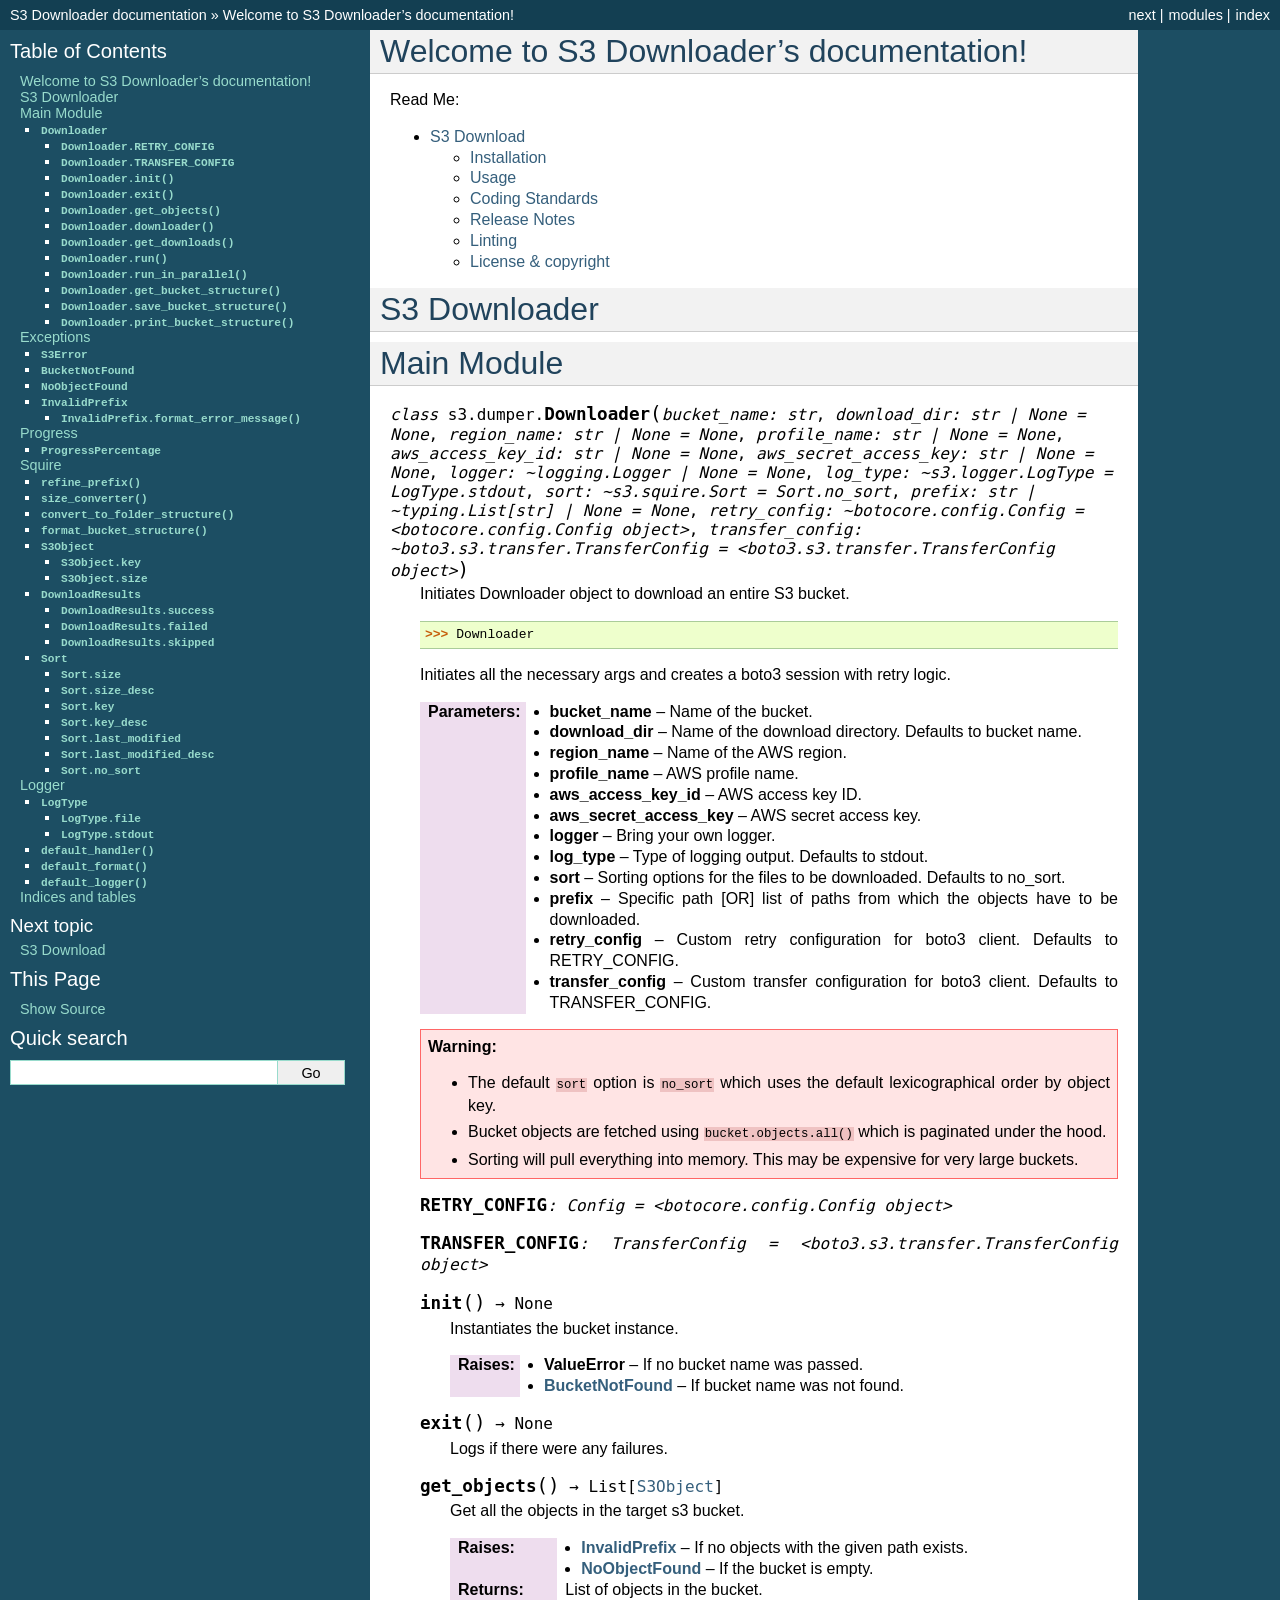
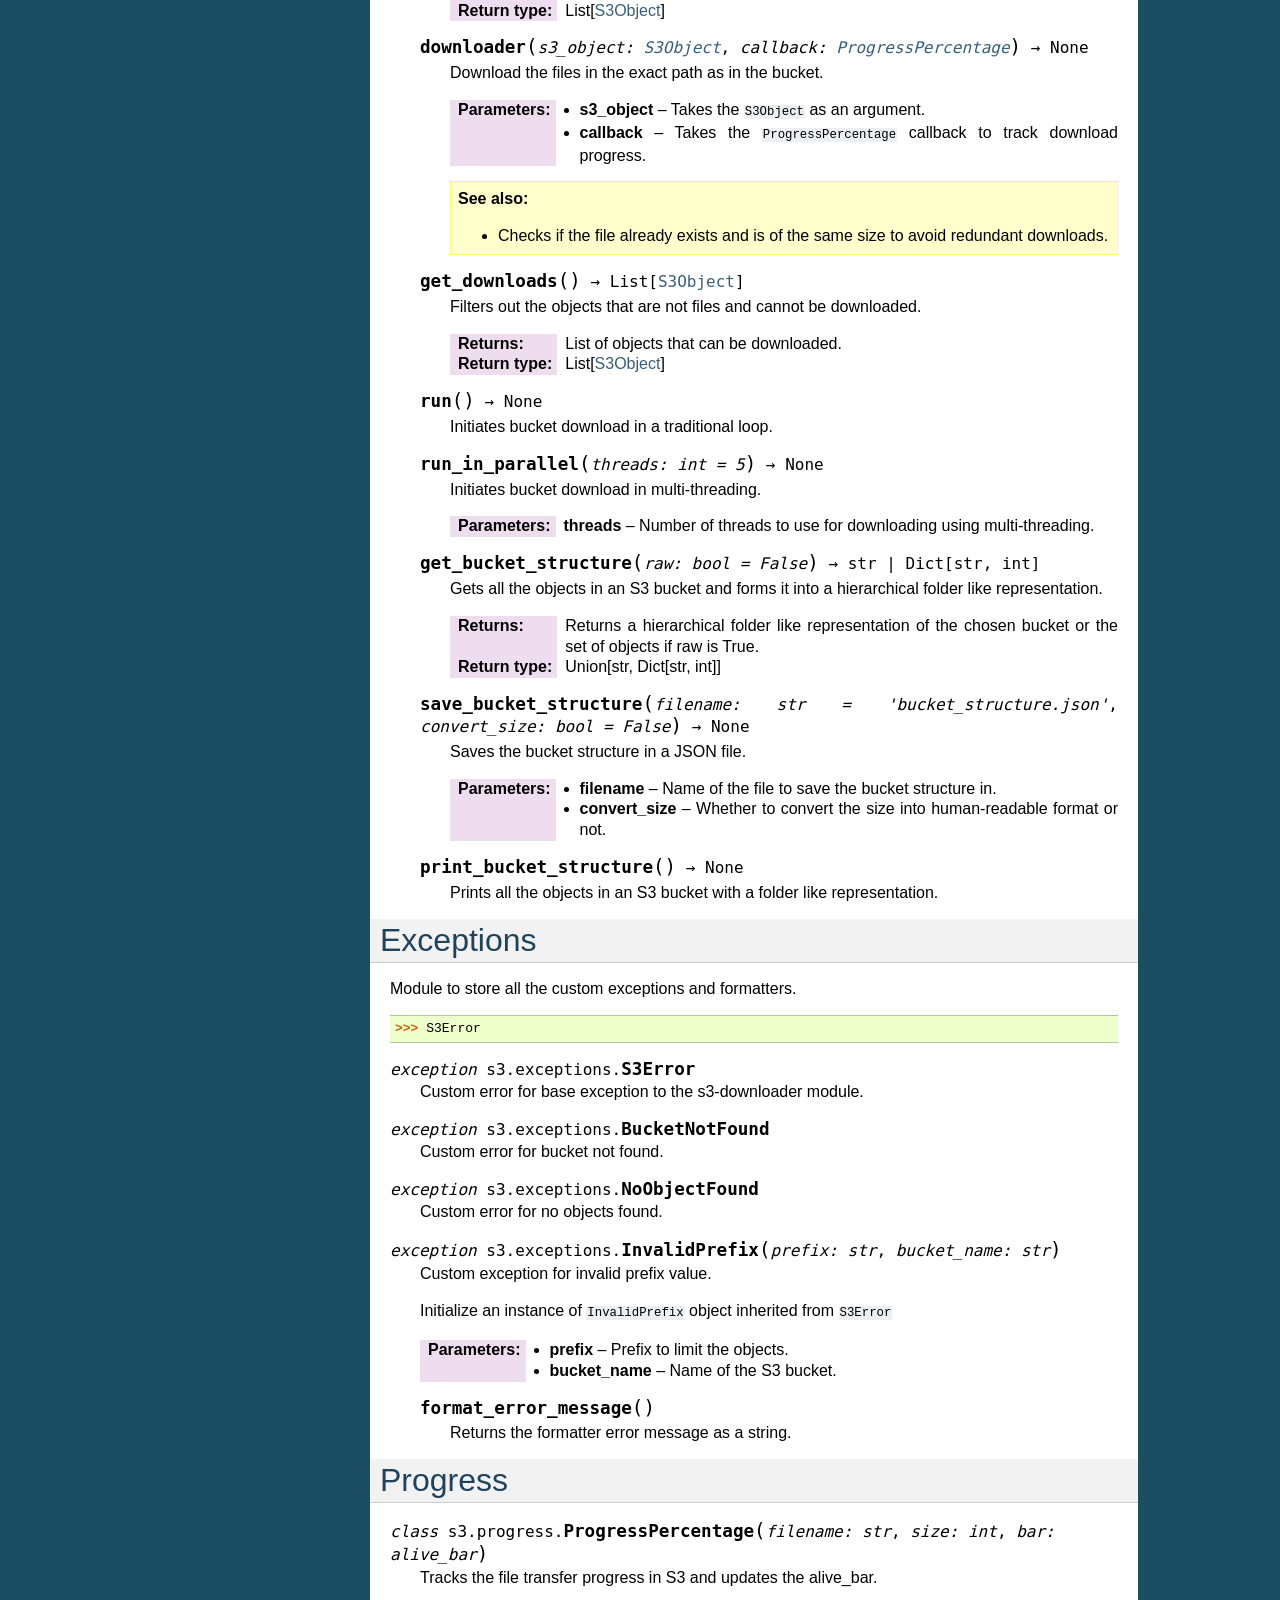
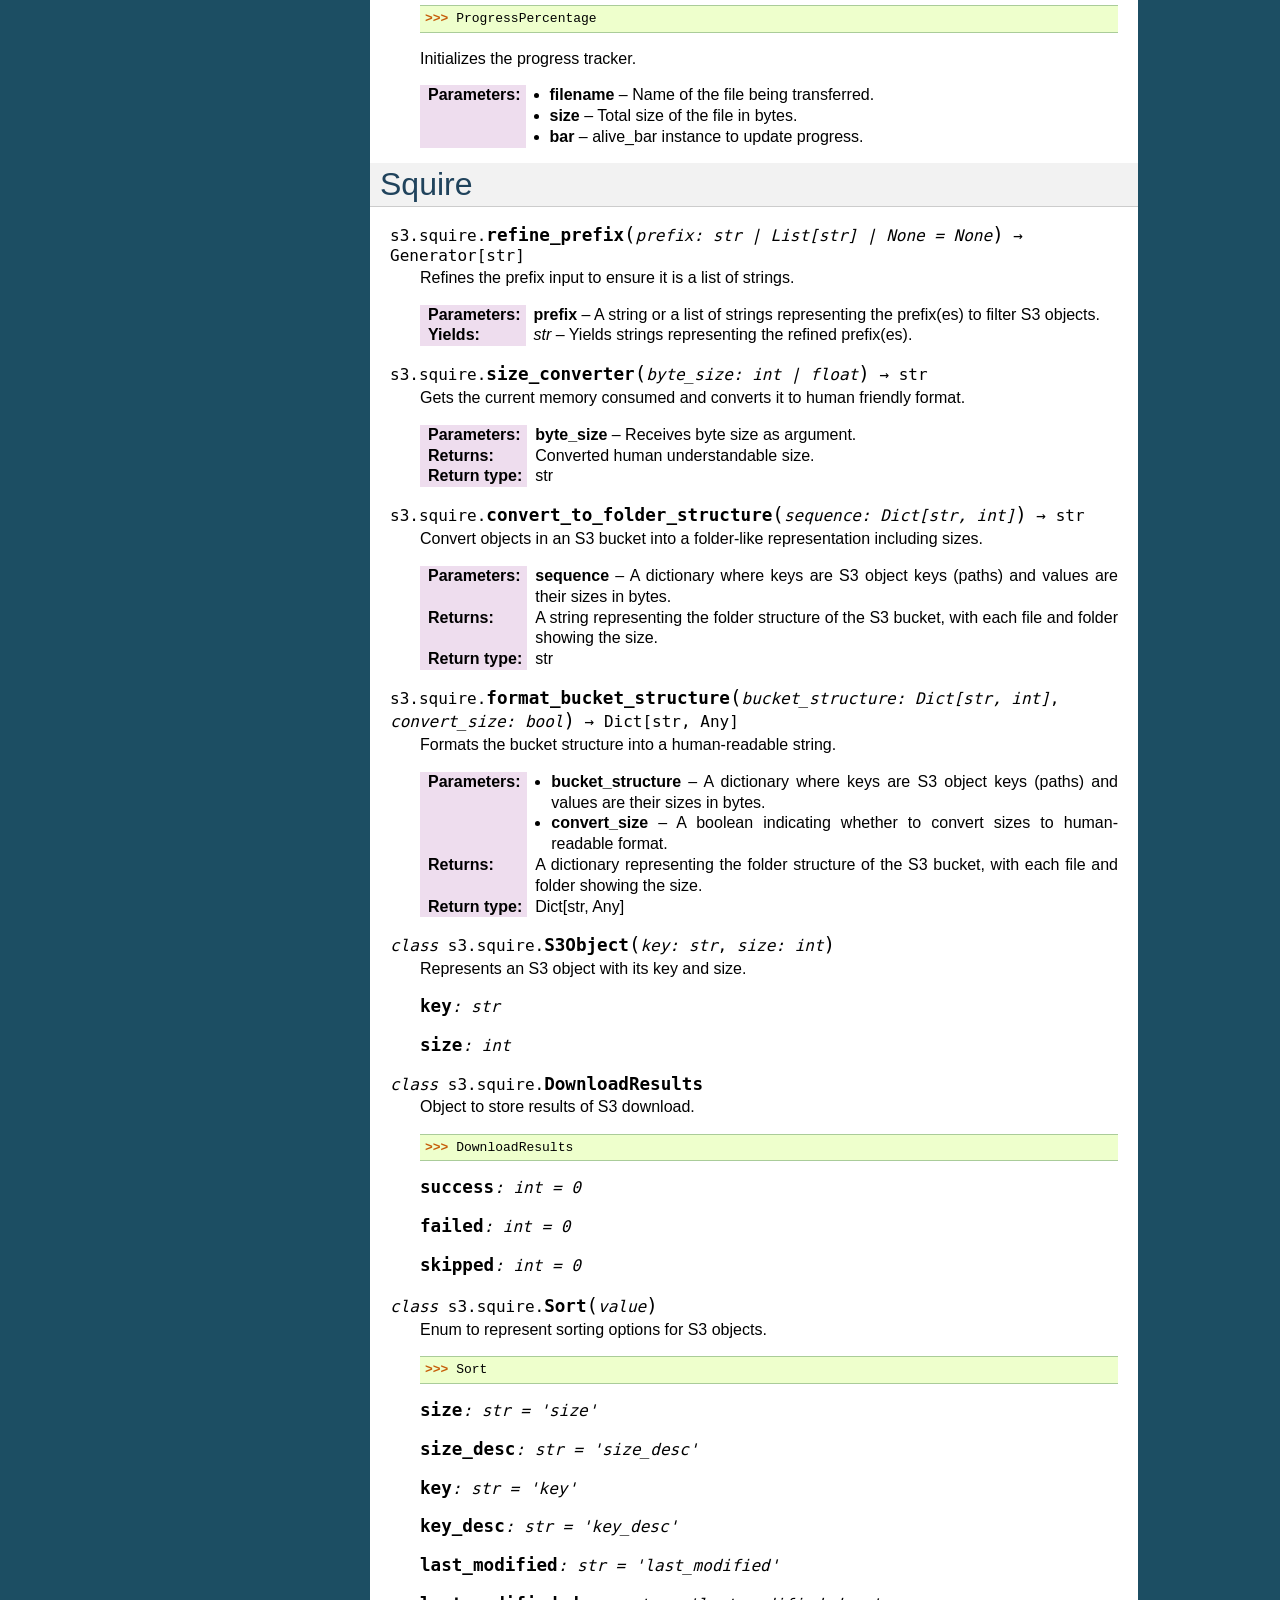
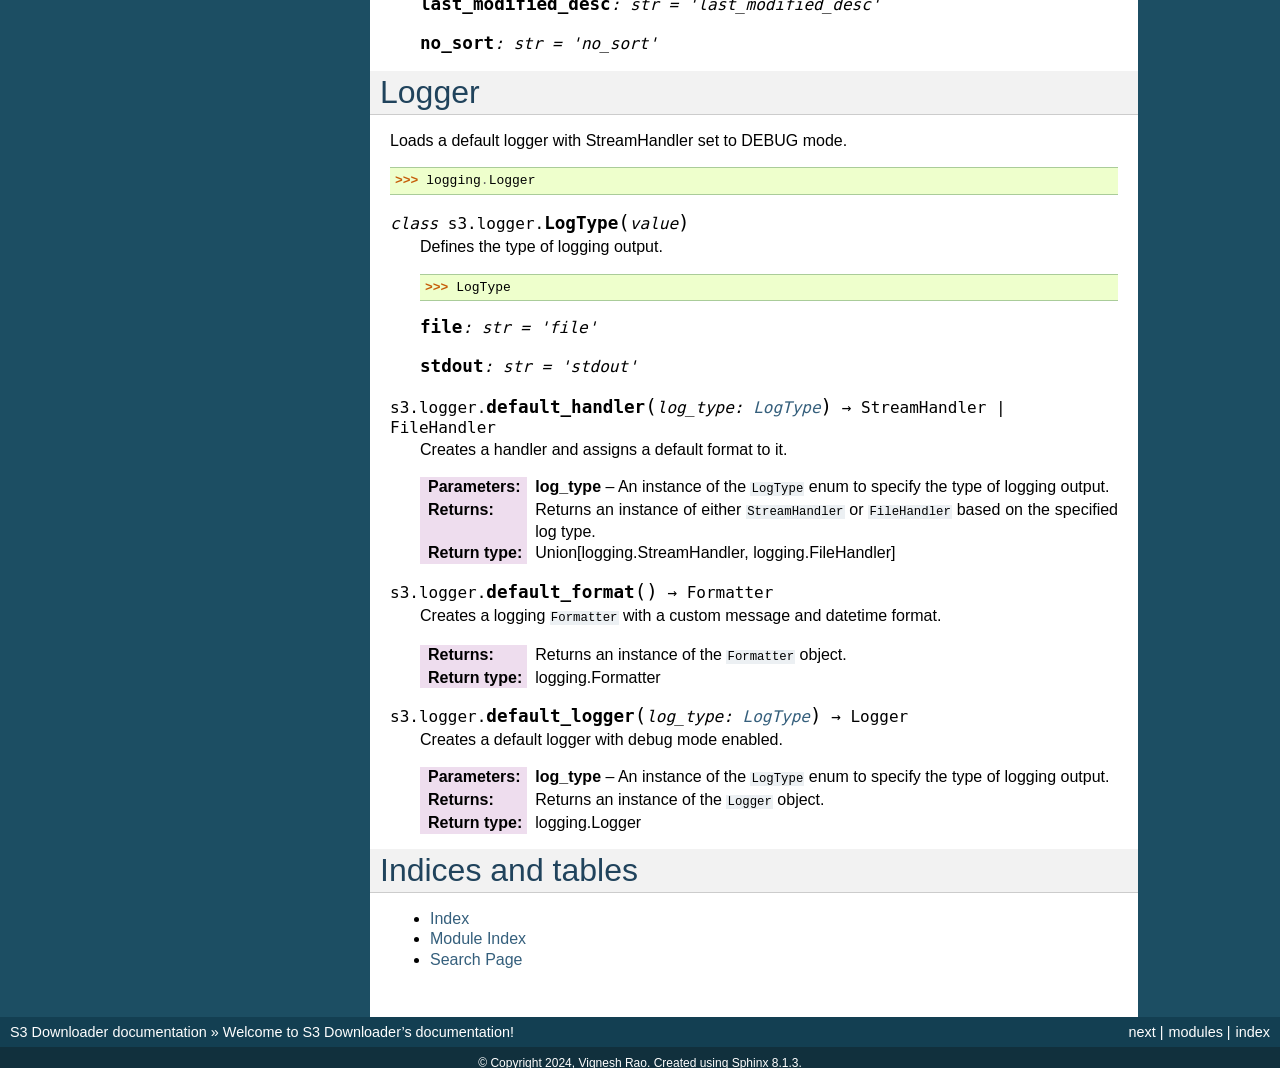
==== commit 867be501: "Include an option to sort S3 objects before downloading" ====
--- a/docs/index.html
+++ b/docs/index.html
@@ -64,7 +64,7 @@
 <span id="main-module"></span><h1>Main Module<a class="headerlink" href="#module-s3.dumper" title="Link to this heading">¶</a></h1>
 <dl class="py class">
 <dt class="sig sig-object py" id="s3.dumper.Downloader">
-<em class="property"><span class="pre">class</span><span class="w"> </span></em><span class="sig-prename descclassname"><span class="pre">s3.dumper.</span></span><span class="sig-name descname"><span class="pre">Downloader</span></span><span class="sig-paren">(</span><em class="sig-param"><span class="n"><span class="pre">bucket_name:</span> <span class="pre">str</span></span></em>, <em class="sig-param"><span class="n"><span class="pre">download_dir:</span> <span class="pre">str</span> <span class="pre">|</span> <span class="pre">None</span> <span class="pre">=</span> <span class="pre">None</span></span></em>, <em class="sig-param"><span class="n"><span class="pre">region_name:</span> <span class="pre">str</span> <span class="pre">|</span> <span class="pre">None</span> <span class="pre">=</span> <span class="pre">None</span></span></em>, <em class="sig-param"><span class="n"><span class="pre">profile_name:</span> <span class="pre">str</span> <span class="pre">|</span> <span class="pre">None</span> <span class="pre">=</span> <span class="pre">None</span></span></em>, <em class="sig-param"><span class="n"><span class="pre">aws_access_key_id:</span> <span class="pre">str</span> <span class="pre">|</span> <span class="pre">None</span> <span class="pre">=</span> <span class="pre">None</span></span></em>, <em class="sig-param"><span class="n"><span class="pre">aws_secret_access_key:</span> <span class="pre">str</span> <span class="pre">|</span> <span class="pre">None</span> <span class="pre">=</span> <span class="pre">None</span></span></em>, <em class="sig-param"><span class="n"><span class="pre">logger:</span> <span class="pre">~logging.Logger</span> <span class="pre">|</span> <span class="pre">None</span> <span class="pre">=</span> <span class="pre">None</span></span></em>, <em class="sig-param"><span class="n"><span class="pre">log_type:</span> <span class="pre">~s3.logger.LogType</span> <span class="pre">=</span> <span class="pre">LogType.stdout</span></span></em>, <em class="sig-param"><span class="n"><span class="pre">prefix:</span> <span class="pre">str</span> <span class="pre">|</span> <span class="pre">~typing.List[str]</span> <span class="pre">|</span> <span class="pre">None</span> <span class="pre">=</span> <span class="pre">None</span></span></em>, <em class="sig-param"><span class="n"><span class="pre">retry_config:</span> <span class="pre">~botocore.config.Config</span> <span class="pre">=</span> <span class="pre">&lt;botocore.config.Config</span> <span class="pre">object&gt;</span></span></em>, <em class="sig-param"><span class="n"><span class="pre">transfer_config:</span> <span class="pre">~boto3.s3.transfer.TransferConfig</span> <span class="pre">=</span> <span class="pre">&lt;boto3.s3.transfer.TransferConfig</span> <span class="pre">object&gt;</span></span></em><span class="sig-paren">)</span><a class="headerlink" href="#s3.dumper.Downloader" title="Link to this definition">¶</a></dt>
+<em class="property"><span class="pre">class</span><span class="w"> </span></em><span class="sig-prename descclassname"><span class="pre">s3.dumper.</span></span><span class="sig-name descname"><span class="pre">Downloader</span></span><span class="sig-paren">(</span><em class="sig-param"><span class="n"><span class="pre">bucket_name:</span> <span class="pre">str</span></span></em>, <em class="sig-param"><span class="n"><span class="pre">download_dir:</span> <span class="pre">str</span> <span class="pre">|</span> <span class="pre">None</span> <span class="pre">=</span> <span class="pre">None</span></span></em>, <em class="sig-param"><span class="n"><span class="pre">region_name:</span> <span class="pre">str</span> <span class="pre">|</span> <span class="pre">None</span> <span class="pre">=</span> <span class="pre">None</span></span></em>, <em class="sig-param"><span class="n"><span class="pre">profile_name:</span> <span class="pre">str</span> <span class="pre">|</span> <span class="pre">None</span> <span class="pre">=</span> <span class="pre">None</span></span></em>, <em class="sig-param"><span class="n"><span class="pre">aws_access_key_id:</span> <span class="pre">str</span> <span class="pre">|</span> <span class="pre">None</span> <span class="pre">=</span> <span class="pre">None</span></span></em>, <em class="sig-param"><span class="n"><span class="pre">aws_secret_access_key:</span> <span class="pre">str</span> <span class="pre">|</span> <span class="pre">None</span> <span class="pre">=</span> <span class="pre">None</span></span></em>, <em class="sig-param"><span class="n"><span class="pre">logger:</span> <span class="pre">~logging.Logger</span> <span class="pre">|</span> <span class="pre">None</span> <span class="pre">=</span> <span class="pre">None</span></span></em>, <em class="sig-param"><span class="n"><span class="pre">log_type:</span> <span class="pre">~s3.logger.LogType</span> <span class="pre">=</span> <span class="pre">LogType.stdout</span></span></em>, <em class="sig-param"><span class="n"><span class="pre">sort:</span> <span class="pre">~s3.squire.Sort</span> <span class="pre">=</span> <span class="pre">Sort.no_sort</span></span></em>, <em class="sig-param"><span class="n"><span class="pre">prefix:</span> <span class="pre">str</span> <span class="pre">|</span> <span class="pre">~typing.List[str]</span> <span class="pre">|</span> <span class="pre">None</span> <span class="pre">=</span> <span class="pre">None</span></span></em>, <em class="sig-param"><span class="n"><span class="pre">retry_config:</span> <span class="pre">~botocore.config.Config</span> <span class="pre">=</span> <span class="pre">&lt;botocore.config.Config</span> <span class="pre">object&gt;</span></span></em>, <em class="sig-param"><span class="n"><span class="pre">transfer_config:</span> <span class="pre">~boto3.s3.transfer.TransferConfig</span> <span class="pre">=</span> <span class="pre">&lt;boto3.s3.transfer.TransferConfig</span> <span class="pre">object&gt;</span></span></em><span class="sig-paren">)</span><a class="headerlink" href="#s3.dumper.Downloader" title="Link to this definition">¶</a></dt>
 <dd><p>Initiates Downloader object to download an entire S3 bucket.</p>
 <div class="doctest highlight-default notranslate"><div class="highlight"><pre><span></span><span class="gp">&gt;&gt;&gt; </span><span class="n">Downloader</span>
 </pre></div>
@@ -81,12 +81,21 @@
 <li><p><strong>aws_secret_access_key</strong> – AWS secret access key.</p></li>
 <li><p><strong>logger</strong> – Bring your own logger.</p></li>
 <li><p><strong>log_type</strong> – Type of logging output. Defaults to stdout.</p></li>
+<li><p><strong>sort</strong> – Sorting options for the files to be downloaded. Defaults to no_sort.</p></li>
 <li><p><strong>prefix</strong> – Specific path [OR] list of paths from which the objects have to be downloaded.</p></li>
 <li><p><strong>retry_config</strong> – Custom retry configuration for boto3 client. Defaults to RETRY_CONFIG.</p></li>
 <li><p><strong>transfer_config</strong> – Custom transfer configuration for boto3 client. Defaults to TRANSFER_CONFIG.</p></li>
 </ul>
 </dd>
 </dl>
+<div class="admonition warning">
+<p class="admonition-title">Warning</p>
+<ul class="simple">
+<li><p>The default <code class="docutils literal notranslate"><span class="pre">sort</span></code> option is <code class="docutils literal notranslate"><span class="pre">no_sort</span></code> which uses the default lexicographical order by object key.</p></li>
+<li><p>Bucket objects are fetched using <code class="docutils literal notranslate"><span class="pre">bucket.objects.all()</span></code> which is paginated under the hood.</p></li>
+<li><p>Sorting will pull everything into memory. This may be expensive for very large buckets.</p></li>
+</ul>
+</div>
 <dl class="py attribute">
 <dt class="sig sig-object py" id="s3.dumper.Downloader.RETRY_CONFIG">
 <span class="sig-name descname"><span class="pre">RETRY_CONFIG</span></span><em class="property"><span class="p"><span class="pre">:</span></span><span class="w"> </span><span class="pre">Config</span></em><em class="property"><span class="w"> </span><span class="p"><span class="pre">=</span></span><span class="w"> </span><span class="pre">&lt;botocore.config.Config</span> <span class="pre">object&gt;</span></em><a class="headerlink" href="#s3.dumper.Downloader.RETRY_CONFIG" title="Link to this definition">¶</a></dt>
@@ -399,6 +408,50 @@
 <dl class="py attribute">
 <dt class="sig sig-object py" id="s3.squire.DownloadResults.skipped">
 <span class="sig-name descname"><span class="pre">skipped</span></span><em class="property"><span class="p"><span class="pre">:</span></span><span class="w"> </span><span class="pre">int</span></em><em class="property"><span class="w"> </span><span class="p"><span class="pre">=</span></span><span class="w"> </span><span class="pre">0</span></em><a class="headerlink" href="#s3.squire.DownloadResults.skipped" title="Link to this definition">¶</a></dt>
+<dd></dd></dl>
+
+</dd></dl>
+
+<dl class="py class">
+<dt class="sig sig-object py" id="s3.squire.Sort">
+<em class="property"><span class="pre">class</span><span class="w"> </span></em><span class="sig-prename descclassname"><span class="pre">s3.squire.</span></span><span class="sig-name descname"><span class="pre">Sort</span></span><span class="sig-paren">(</span><em class="sig-param"><span class="n"><span class="pre">value</span></span></em><span class="sig-paren">)</span><a class="headerlink" href="#s3.squire.Sort" title="Link to this definition">¶</a></dt>
+<dd><p>Enum to represent sorting options for S3 objects.</p>
+<div class="doctest highlight-default notranslate"><div class="highlight"><pre><span></span><span class="gp">&gt;&gt;&gt; </span><span class="n">Sort</span>
+</pre></div>
+</div>
+<dl class="py attribute">
+<dt class="sig sig-object py" id="s3.squire.Sort.size">
+<span class="sig-name descname"><span class="pre">size</span></span><em class="property"><span class="p"><span class="pre">:</span></span><span class="w"> </span><span class="pre">str</span></em><em class="property"><span class="w"> </span><span class="p"><span class="pre">=</span></span><span class="w"> </span><span class="pre">'size'</span></em><a class="headerlink" href="#s3.squire.Sort.size" title="Link to this definition">¶</a></dt>
+<dd></dd></dl>
+
+<dl class="py attribute">
+<dt class="sig sig-object py" id="s3.squire.Sort.size_desc">
+<span class="sig-name descname"><span class="pre">size_desc</span></span><em class="property"><span class="p"><span class="pre">:</span></span><span class="w"> </span><span class="pre">str</span></em><em class="property"><span class="w"> </span><span class="p"><span class="pre">=</span></span><span class="w"> </span><span class="pre">'size_desc'</span></em><a class="headerlink" href="#s3.squire.Sort.size_desc" title="Link to this definition">¶</a></dt>
+<dd></dd></dl>
+
+<dl class="py attribute">
+<dt class="sig sig-object py" id="s3.squire.Sort.key">
+<span class="sig-name descname"><span class="pre">key</span></span><em class="property"><span class="p"><span class="pre">:</span></span><span class="w"> </span><span class="pre">str</span></em><em class="property"><span class="w"> </span><span class="p"><span class="pre">=</span></span><span class="w"> </span><span class="pre">'key'</span></em><a class="headerlink" href="#s3.squire.Sort.key" title="Link to this definition">¶</a></dt>
+<dd></dd></dl>
+
+<dl class="py attribute">
+<dt class="sig sig-object py" id="s3.squire.Sort.key_desc">
+<span class="sig-name descname"><span class="pre">key_desc</span></span><em class="property"><span class="p"><span class="pre">:</span></span><span class="w"> </span><span class="pre">str</span></em><em class="property"><span class="w"> </span><span class="p"><span class="pre">=</span></span><span class="w"> </span><span class="pre">'key_desc'</span></em><a class="headerlink" href="#s3.squire.Sort.key_desc" title="Link to this definition">¶</a></dt>
+<dd></dd></dl>
+
+<dl class="py attribute">
+<dt class="sig sig-object py" id="s3.squire.Sort.last_modified">
+<span class="sig-name descname"><span class="pre">last_modified</span></span><em class="property"><span class="p"><span class="pre">:</span></span><span class="w"> </span><span class="pre">str</span></em><em class="property"><span class="w"> </span><span class="p"><span class="pre">=</span></span><span class="w"> </span><span class="pre">'last_modified'</span></em><a class="headerlink" href="#s3.squire.Sort.last_modified" title="Link to this definition">¶</a></dt>
+<dd></dd></dl>
+
+<dl class="py attribute">
+<dt class="sig sig-object py" id="s3.squire.Sort.last_modified_desc">
+<span class="sig-name descname"><span class="pre">last_modified_desc</span></span><em class="property"><span class="p"><span class="pre">:</span></span><span class="w"> </span><span class="pre">str</span></em><em class="property"><span class="w"> </span><span class="p"><span class="pre">=</span></span><span class="w"> </span><span class="pre">'last_modified_desc'</span></em><a class="headerlink" href="#s3.squire.Sort.last_modified_desc" title="Link to this definition">¶</a></dt>
+<dd></dd></dl>
+
+<dl class="py attribute">
+<dt class="sig sig-object py" id="s3.squire.Sort.no_sort">
+<span class="sig-name descname"><span class="pre">no_sort</span></span><em class="property"><span class="p"><span class="pre">:</span></span><span class="w"> </span><span class="pre">str</span></em><em class="property"><span class="w"> </span><span class="p"><span class="pre">=</span></span><span class="w"> </span><span class="pre">'no_sort'</span></em><a class="headerlink" href="#s3.squire.Sort.no_sort" title="Link to this definition">¶</a></dt>
 <dd></dd></dl>
 
 </dd></dl>
@@ -545,6 +598,16 @@
 <li><a class="reference internal" href="#s3.squire.DownloadResults.success"><code class="docutils literal notranslate"><span class="pre">DownloadResults.success</span></code></a></li>
 <li><a class="reference internal" href="#s3.squire.DownloadResults.failed"><code class="docutils literal notranslate"><span class="pre">DownloadResults.failed</span></code></a></li>
 <li><a class="reference internal" href="#s3.squire.DownloadResults.skipped"><code class="docutils literal notranslate"><span class="pre">DownloadResults.skipped</span></code></a></li>
+</ul>
+</li>
+<li><a class="reference internal" href="#s3.squire.Sort"><code class="docutils literal notranslate"><span class="pre">Sort</span></code></a><ul>
+<li><a class="reference internal" href="#s3.squire.Sort.size"><code class="docutils literal notranslate"><span class="pre">Sort.size</span></code></a></li>
+<li><a class="reference internal" href="#s3.squire.Sort.size_desc"><code class="docutils literal notranslate"><span class="pre">Sort.size_desc</span></code></a></li>
+<li><a class="reference internal" href="#s3.squire.Sort.key"><code class="docutils literal notranslate"><span class="pre">Sort.key</span></code></a></li>
+<li><a class="reference internal" href="#s3.squire.Sort.key_desc"><code class="docutils literal notranslate"><span class="pre">Sort.key_desc</span></code></a></li>
+<li><a class="reference internal" href="#s3.squire.Sort.last_modified"><code class="docutils literal notranslate"><span class="pre">Sort.last_modified</span></code></a></li>
+<li><a class="reference internal" href="#s3.squire.Sort.last_modified_desc"><code class="docutils literal notranslate"><span class="pre">Sort.last_modified_desc</span></code></a></li>
+<li><a class="reference internal" href="#s3.squire.Sort.no_sort"><code class="docutils literal notranslate"><span class="pre">Sort.no_sort</span></code></a></li>
 </ul>
 </li>
 </ul>
